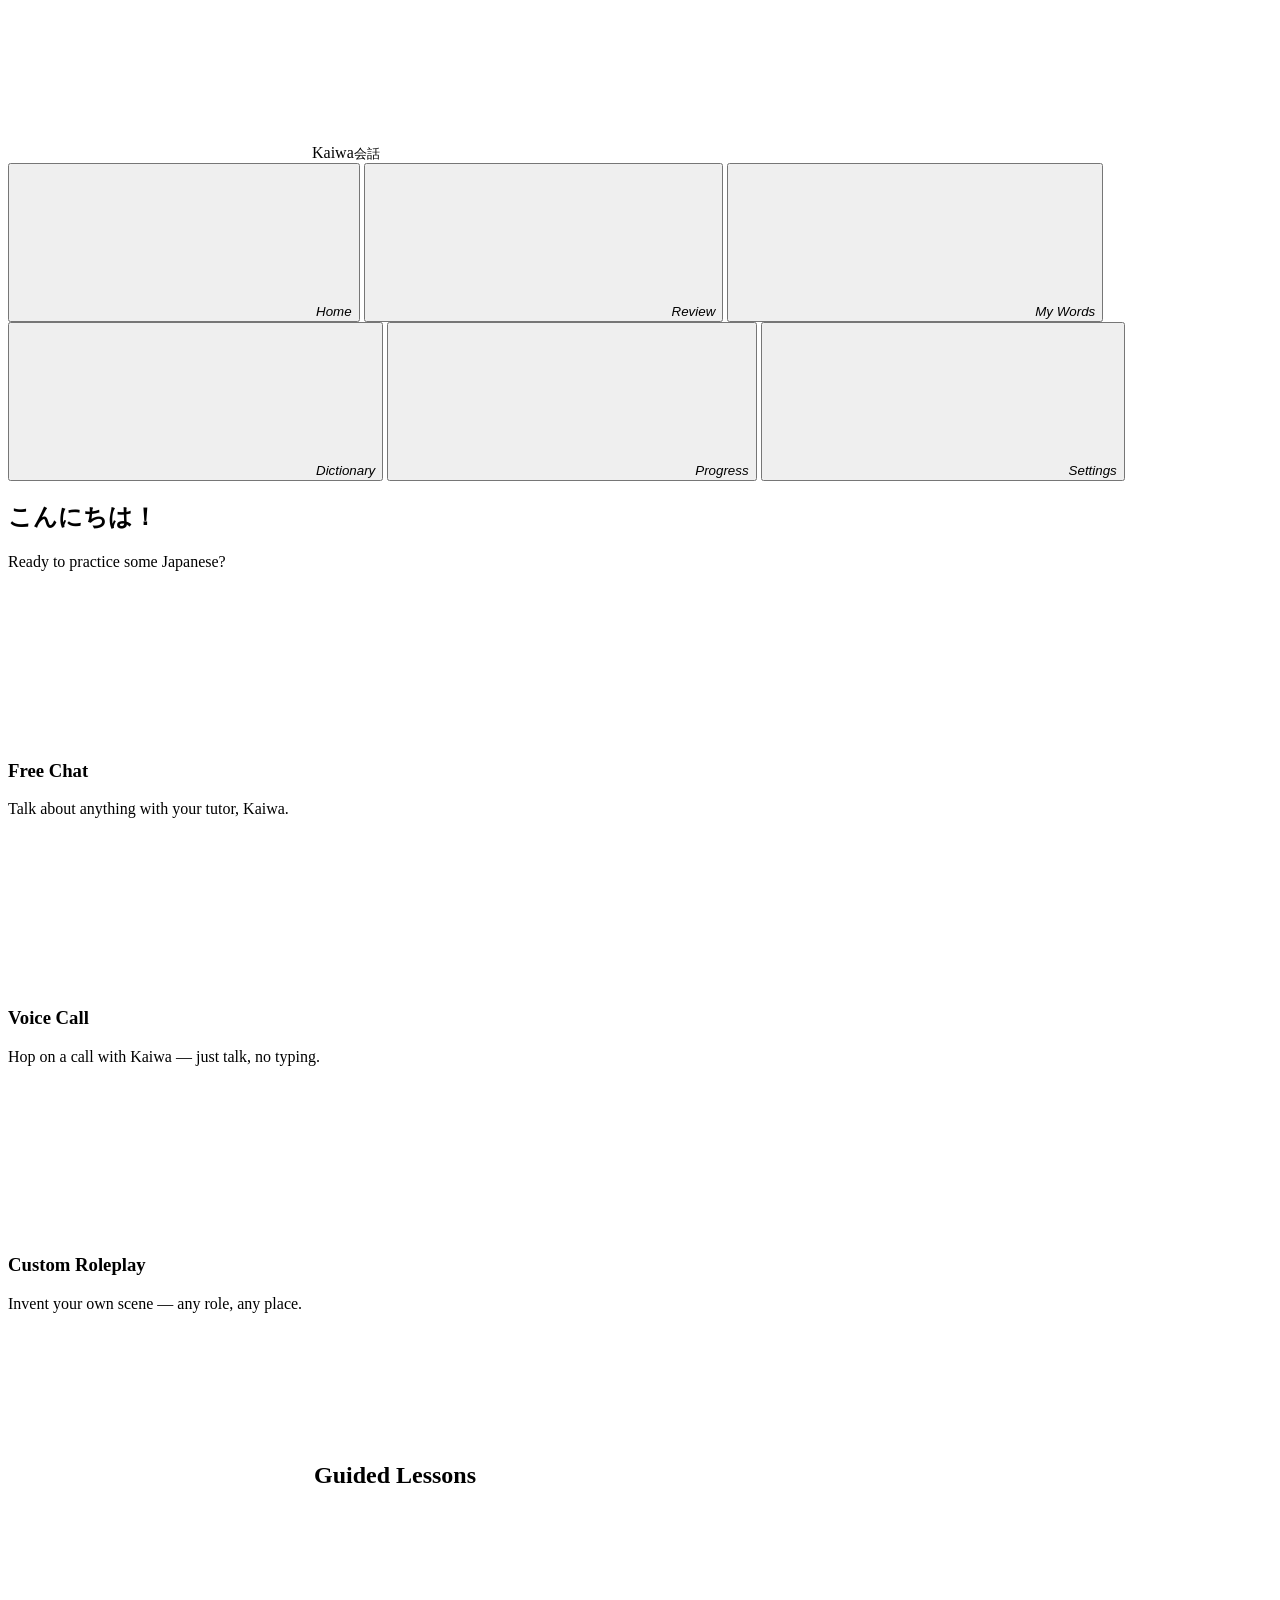
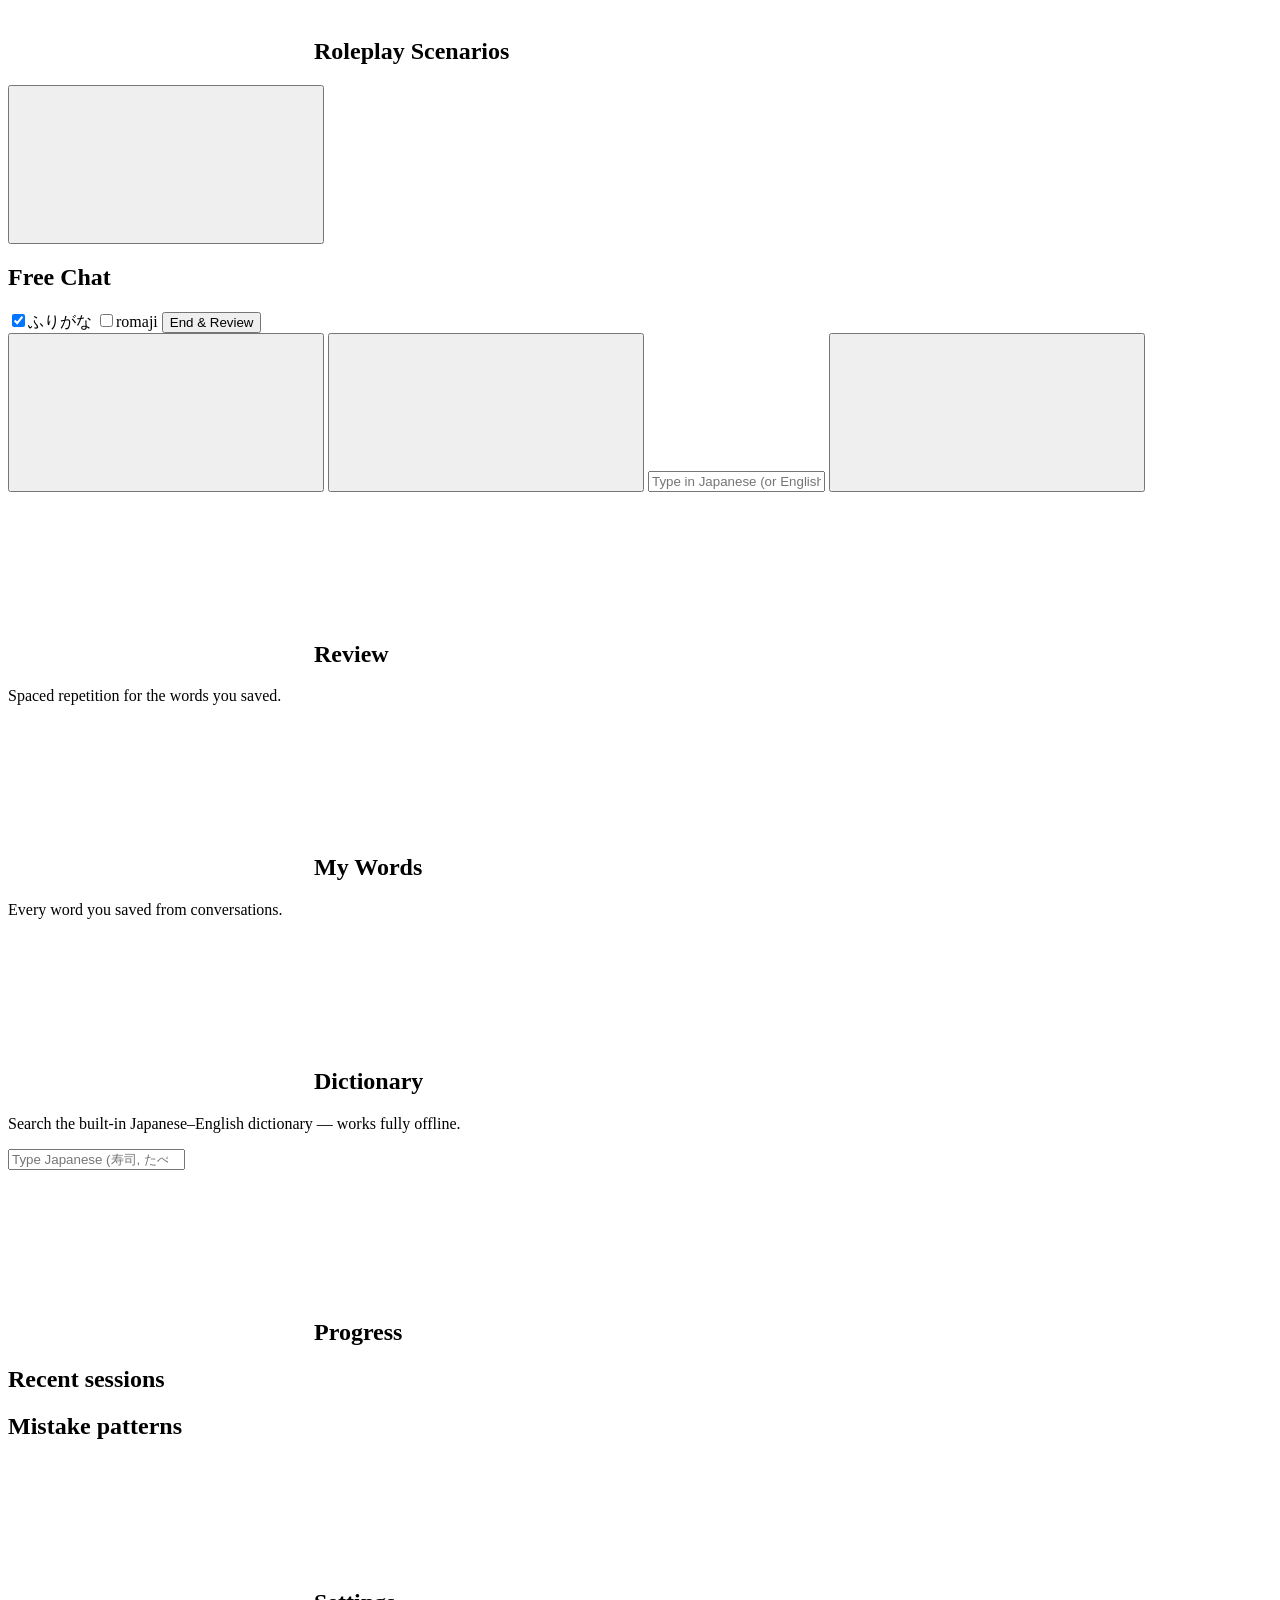
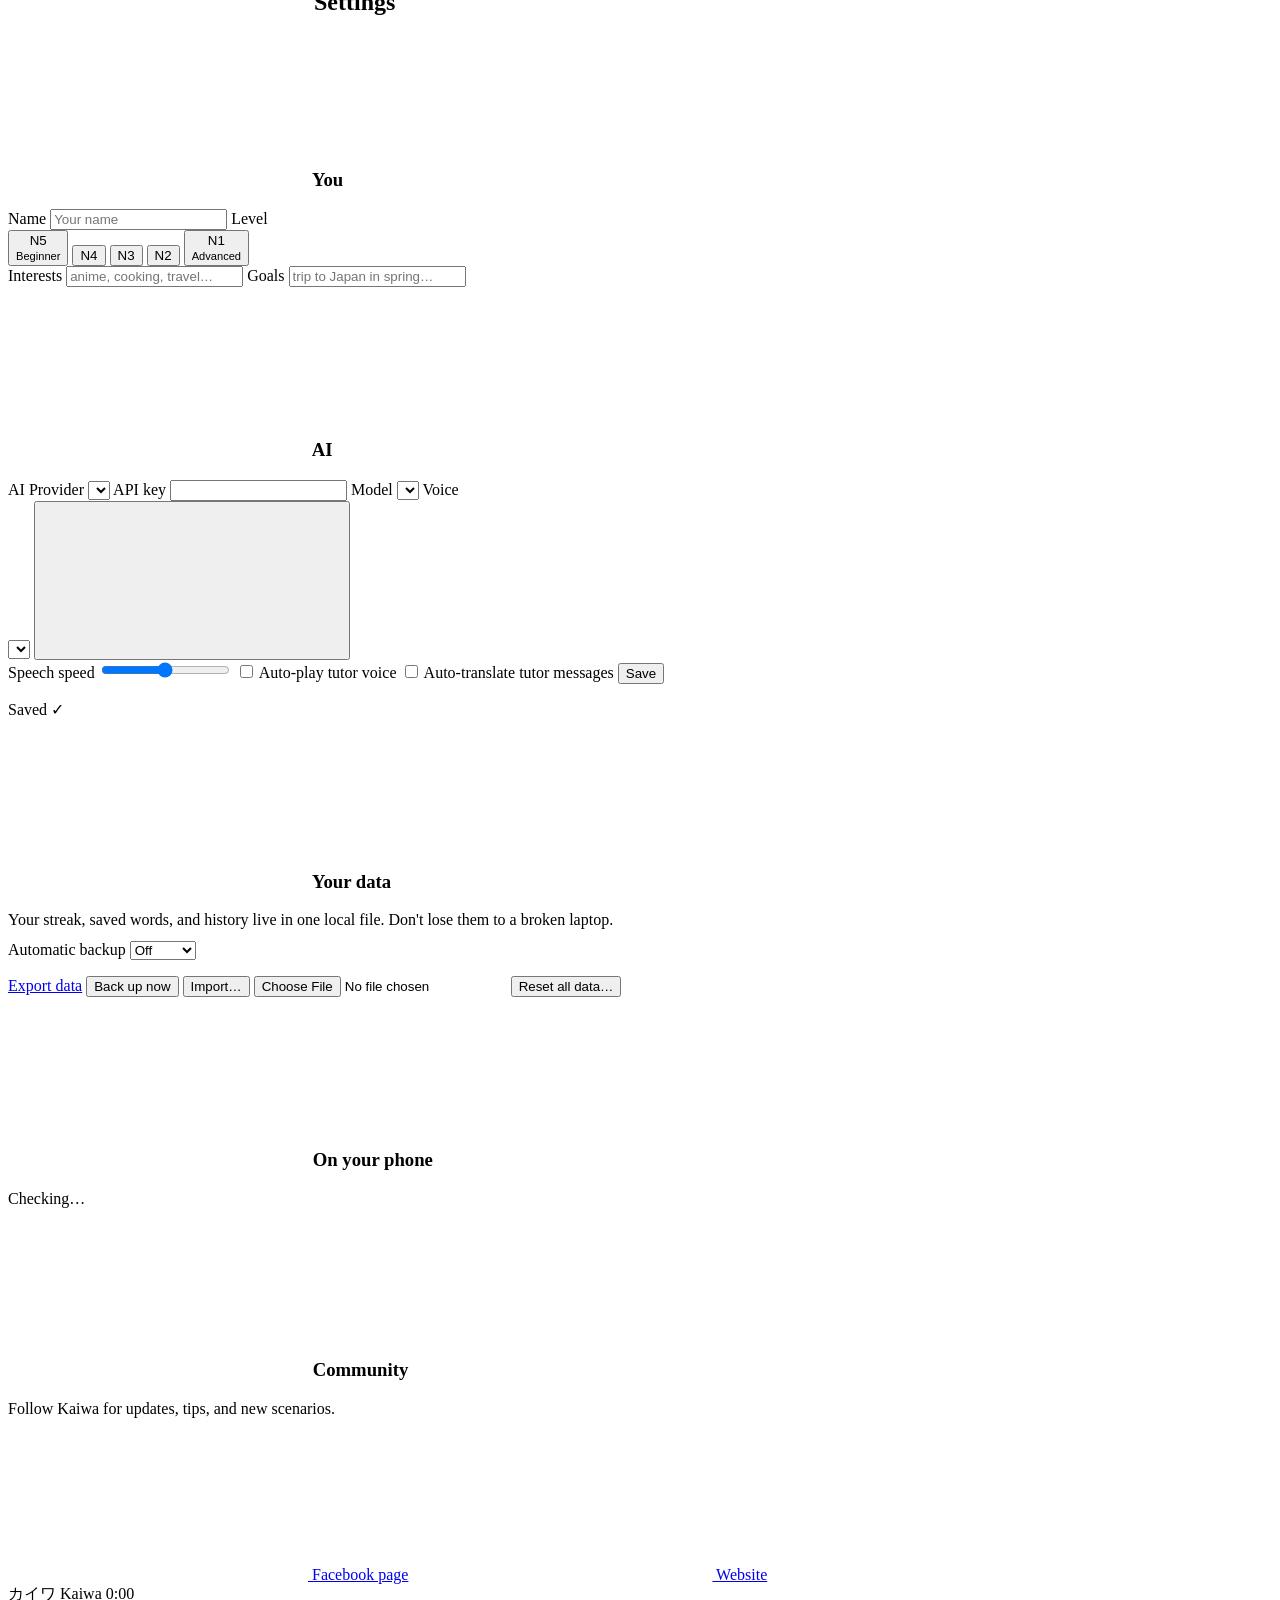
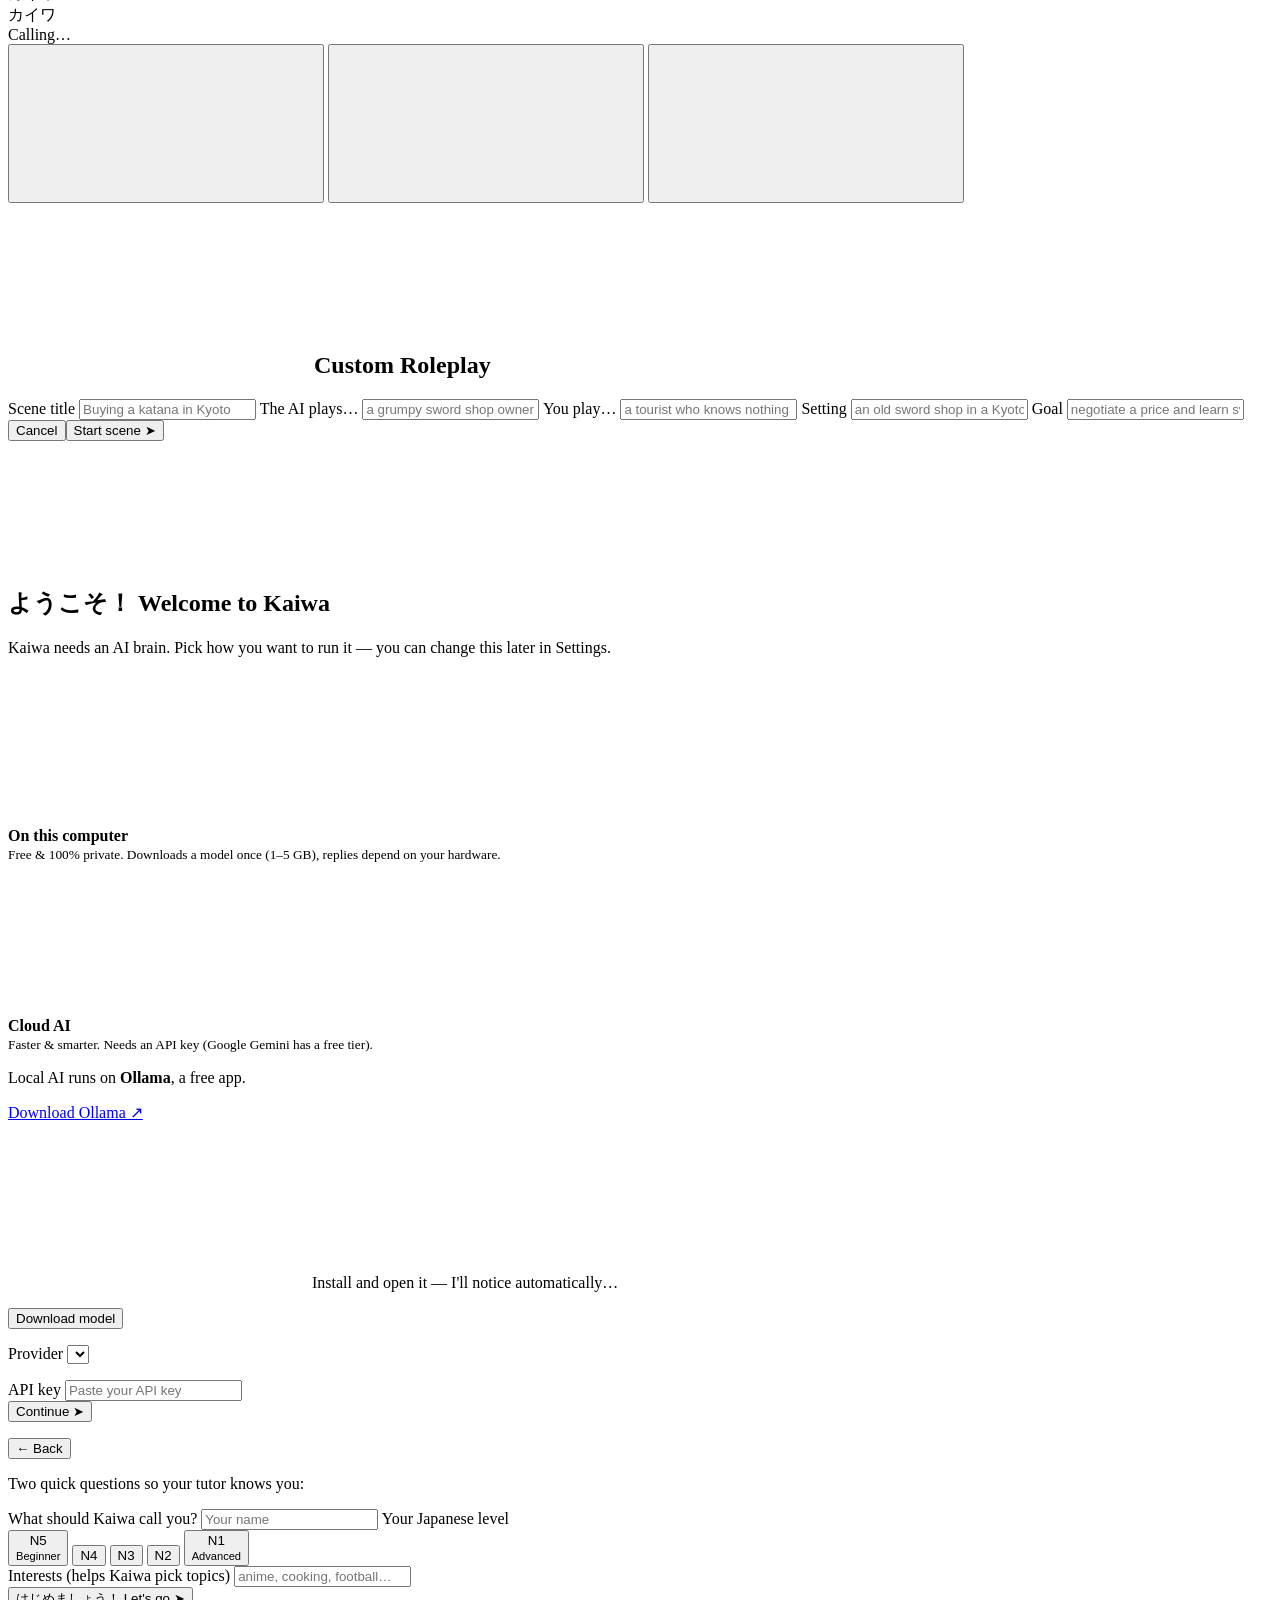
==== web/index.html @ f3edc03b "Praise correct kanji use, explain SRS grades, add reset + cross-platform restore - Correction prompt" ====
<!DOCTYPE html>
<html lang="en">
<head>
<meta charset="UTF-8">
<meta name="viewport" content="width=device-width, initial-scale=1.0, viewport-fit=cover">
<meta name="theme-color" content="#faf7f2">
<meta name="apple-mobile-web-app-capable" content="yes">
<meta name="mobile-web-app-capable" content="yes">
<meta name="apple-mobile-web-app-status-bar-style" content="default">
<meta name="apple-mobile-web-app-title" content="Kaiwa">
<title>Kaiwa 会話 — Japanese Tutor</title>
<link rel="stylesheet" href="/static/style.css">
<link rel="manifest" href="/static/manifest.json">
<link rel="apple-touch-icon" href="/static/icon-180.png">
<link rel="icon" type="image/png" href="/static/icon-192.png">
</head>
<body>
<div id="app">
  <nav id="sidebar">
    <div class="logo"><svg class="icon logo-icon"><use href="/static/icons.svg#messages-square"/></svg> <span>Kaiwa</span><small>会話</small></div>
    <button class="nav-btn active" data-view="home"><svg class="icon"><use href="/static/icons.svg#house"/></svg><em>Home</em></button>
    <button class="nav-btn" data-view="review"><svg class="icon"><use href="/static/icons.svg#layers"/></svg><em>Review</em> <span id="due-badge" class="badge hidden"></span></button>
    <button class="nav-btn" data-view="vocab"><svg class="icon"><use href="/static/icons.svg#book-open"/></svg><em>My Words</em></button>
    <button class="nav-btn" data-view="dict"><svg class="icon"><use href="/static/icons.svg#languages"/></svg><em>Dictionary</em></button>
    <button class="nav-btn" data-view="progress"><svg class="icon"><use href="/static/icons.svg#trending-up"/></svg><em>Progress</em></button>
    <button class="nav-btn" data-view="settings"><svg class="icon"><use href="/static/icons.svg#settings"/></svg><em>Settings</em></button>
    <div id="health" class="health"></div>
  </nav>

  <main id="main">
    <!-- HOME -->
    <section id="view-home" class="view">
      <header class="home-head">
        <div>
          <h1 id="greeting">こんにちは！</h1>
          <p id="home-sub" class="sub">Ready to practice some Japanese?</p>
        </div>
        <div class="chips" id="home-stats"></div>
      </header>
      <div id="srs-banner" class="srs-banner hidden"></div>

      <div class="mode-cards">
        <div class="mode-card free" id="card-free">
          <svg class="icon mode-icon"><use href="/static/icons.svg#message-circle"/></svg>
          <h3>Free Chat</h3><p>Talk about anything with your tutor, Kaiwa.</p>
        </div>
        <div class="mode-card call" id="card-call">
          <svg class="icon mode-icon"><use href="/static/icons.svg#phone"/></svg>
          <h3>Voice Call</h3><p>Hop on a call with Kaiwa — just talk, no typing.</p>
        </div>
        <div class="mode-card custom" id="card-custom">
          <svg class="icon mode-icon"><use href="/static/icons.svg#drama"/></svg>
          <h3>Custom Roleplay</h3><p>Invent your own scene — any role, any place.</p>
        </div>
      </div>

      <h2 class="sect"><svg class="icon sect-icon"><use href="/static/icons.svg#book-marked"/></svg> Guided Lessons</h2>
      <div id="lessons-row" class="scenario-row"></div>

      <h2 class="sect"><svg class="icon sect-icon"><use href="/static/icons.svg#clapperboard"/></svg> Roleplay Scenarios</h2>
      <div id="scenario-cats"></div>
    </section>

    <!-- CHAT -->
    <section id="view-chat" class="view hidden">
      <header class="chat-head">
        <button id="chat-back" class="icon-btn" title="Back"><svg class="icon"><use href="/static/icons.svg#arrow-left"/></svg></button>
        <div class="chat-title"><h2 id="chat-title">Free Chat</h2><small id="chat-sub"></small></div>
        <div class="chat-tools">
          <label class="mini-toggle"><input type="checkbox" id="tgl-furigana" checked><span>ふりがな</span></label>
          <label class="mini-toggle"><input type="checkbox" id="tgl-romaji"><span>romaji</span></label>
          <button id="end-session" class="btn danger small">End & Review</button>
        </div>
      </header>
      <div id="messages"></div>
      <div id="hints" class="hints hidden"></div>
      <footer class="composer">
        <button id="hint-btn" class="icon-btn big" title="Suggest replies"><svg class="icon"><use href="/static/icons.svg#lightbulb"/></svg></button>
        <button id="mic-btn" class="icon-btn big mic" title="Click to speak"><svg class="icon"><use href="/static/icons.svg#mic"/></svg></button>
        <input id="chat-input" type="text" placeholder="Type in Japanese (or English)…" autocomplete="off">
        <button id="send-btn" class="icon-btn big send" title="Send"><svg class="icon"><use href="/static/icons.svg#send-horizontal"/></svg></button>
      </footer>
    </section>

    <!-- REVIEW (SRS) -->
    <section id="view-review" class="view hidden">
      <h1><svg class="icon h1-icon"><use href="/static/icons.svg#layers"/></svg> Review</h1><p class="sub">Spaced repetition for the words you saved.</p>
      <div id="review-area"></div>
    </section>

    <!-- VOCAB -->
    <section id="view-vocab" class="view hidden">
      <h1><svg class="icon h1-icon"><use href="/static/icons.svg#book-open"/></svg> My Words</h1><p class="sub">Every word you saved from conversations.</p>
      <div id="vocab-list"></div>
    </section>

    <!-- DICTIONARY -->
    <section id="view-dict" class="view hidden">
      <h1><svg class="icon h1-icon"><use href="/static/icons.svg#languages"/></svg> Dictionary</h1>
      <p class="sub">Search the built-in Japanese–English dictionary — works fully offline.</p>
      <input id="dict-search" type="search" placeholder="Type Japanese (寿司, たべる) or English (sushi)…" autocomplete="off">
      <div id="dict-results"></div>
    </section>

    <!-- PROGRESS -->
    <section id="view-progress" class="view hidden">
      <h1><svg class="icon h1-icon"><use href="/static/icons.svg#trending-up"/></svg> Progress</h1>
      <div id="progress-stats" class="stat-grid"></div>
      <h2 class="sect">Recent sessions</h2>
      <div id="recent-sessions"></div>
      <h2 class="sect">Mistake patterns</h2>
      <div id="mistake-cats"></div>
    </section>

    <!-- SETTINGS -->
    <section id="view-settings" class="view hidden">
      <h1><svg class="icon h1-icon"><use href="/static/icons.svg#settings"/></svg> Settings</h1>
      <div class="settings-grid">
        <div class="card">
          <h3><svg class="icon"><use href="/static/icons.svg#user-round"/></svg> You</h3>
          <label>Name <input id="set-name" type="text" placeholder="Your name"></label>
          <label>Level
            <div class="level-row" id="set-level">
              <button data-l="N5">N5<br><small>Beginner</small></button>
              <button data-l="N4">N4</button>
              <button data-l="N3">N3</button>
              <button data-l="N2">N2</button>
              <button data-l="N1">N1<br><small>Advanced</small></button>
            </div>
          </label>
          <label>Interests <input id="set-interests" type="text" placeholder="anime, cooking, travel…"></label>
          <label>Goals <input id="set-goals" type="text" placeholder="trip to Japan in spring…"></label>
        </div>
        <div class="card">
          <h3><svg class="icon"><use href="/static/icons.svg#sparkles"/></svg> AI</h3>
          <label>AI Provider <select id="set-provider"></select></label>
          <label id="apikey-row" class="hidden">API key <input id="set-apikey" type="password" autocomplete="off"></label>
          <label>Model <select id="set-model"></select></label>
          <label>Voice
            <div class="voice-row">
              <select id="set-voice"></select>
              <button id="voice-preview" class="icon-btn" type="button" title="Hear this voice"><svg class="icon"><use href="/static/icons.svg#volume-2"/></svg></button>
            </div>
          </label>
          <label>Speech speed <input id="set-speed" type="range" min="0.6" max="1.4" step="0.1"> <span id="speed-val"></span></label>
          <label class="row"><input type="checkbox" id="set-autoplay"> Auto-play tutor voice</label>
          <label class="row"><input type="checkbox" id="set-autotranslate"> Auto-translate tutor messages</label>
          <button id="save-settings" class="btn primary">Save</button>
          <p id="settings-saved" class="saved hidden">Saved ✓</p>
        </div>
        <div class="card">
          <h3><svg class="icon"><use href="/static/icons.svg#shield-alert"/></svg> Your data</h3>
          <p class="sub" style="margin-bottom:12px">Your streak, saved words, and history live in one local file. Don't lose them to a broken laptop.</p>
          <label>Automatic backup
            <select id="set-backup-freq">
              <option value="off">Off</option>
              <option value="daily">Daily</option>
              <option value="weekly">Weekly</option>
            </select>
          </label>
          <p id="backup-status" class="sub"></p>
          <div class="data-btns">
            <a class="btn" href="/api/backup/export" download>Export data</a>
            <button class="btn" id="backup-now" type="button">Back up now</button>
            <button class="btn" id="import-btn" type="button">Import…</button>
            <input type="file" id="import-file" accept=".db" class="hidden">
            <button class="btn reset-btn" id="reset-data" type="button">Reset all data…</button>
          </div>
        </div>
        <div class="card">
          <h3><svg class="icon"><use href="/static/icons.svg#smartphone"/></svg> On your phone</h3>
          <div id="phone-setup"><p class="sub">Checking…</p></div>
        </div>
        <div class="card">
          <h3><svg class="icon"><use href="/static/icons.svg#heart"/></svg> Community</h3>
          <p class="sub" style="margin-bottom:12px">Follow Kaiwa for updates, tips, and new scenarios.</p>
          <!-- TODO: replace placeholder URLs before release -->
          <div class="link-list">
            <a class="ext-link" href="https://facebook.com/kaiwa-app" target="_blank" rel="noopener"><svg class="icon"><use href="/static/icons.svg#users"/></svg> Facebook page</a>
            <a class="ext-link" href="https://kaiwa.app" target="_blank" rel="noopener"><svg class="icon"><use href="/static/icons.svg#link"/></svg> Website</a>
          </div>
        </div>
      </div>
    </section>
  </main>
</div>

<!-- Voice call overlay -->
<div id="call-overlay" class="call-overlay hidden">
  <div class="call-head">
    <span class="call-name">カイワ Kaiwa</span>
    <span id="call-timer">0:00</span>
  </div>
  <div class="call-stage">
    <div id="call-avatar" class="call-avatar" title="Tap to interrupt">
      <span class="call-face">カイワ</span>
      <span class="ring r1"></span><span class="ring r2"></span>
    </div>
    <div id="call-status" class="call-status">Calling…</div>
    <div id="call-caption" class="call-caption"></div>
  </div>
  <div class="call-controls">
    <button id="call-mute" class="call-btn" title="Mute"><svg class="icon"><use href="/static/icons.svg#mic"/></svg></button>
    <button id="call-hangup" class="call-btn hangup" title="Hang up"><svg class="icon"><use href="/static/icons.svg#phone-off"/></svg></button>
    <button id="call-cc" class="call-btn active" title="Captions"><svg class="icon"><use href="/static/icons.svg#captions"/></svg></button>
  </div>
</div>

<!-- Word popup -->
<div id="word-pop" class="popup hidden"><div class="popup-inner" id="word-pop-inner"></div></div>
<!-- Custom roleplay modal -->
<div id="custom-modal" class="modal hidden">
  <div class="modal-inner">
    <h2><svg class="icon"><use href="/static/icons.svg#drama"/></svg> Custom Roleplay</h2>
    <label>Scene title <input id="cr-title" placeholder="Buying a katana in Kyoto"></label>
    <label>The AI plays… <input id="cr-ai" placeholder="a grumpy sword shop owner"></label>
    <label>You play… <input id="cr-user" placeholder="a tourist who knows nothing about swords"></label>
    <label>Setting <input id="cr-setting" placeholder="an old sword shop in a Kyoto alley"></label>
    <label>Goal <input id="cr-desc" placeholder="negotiate a price and learn sword words"></label>
    <div class="modal-btns"><button class="btn" id="cr-cancel">Cancel</button><button class="btn primary" id="cr-start">Start scene ➤</button></div>
  </div>
</div>
<!-- Summary modal -->
<div id="summary-modal" class="modal hidden"><div class="modal-inner" id="summary-inner"></div></div>
<!-- Onboarding modal -->
<div id="onboard-modal" class="modal hidden">
  <div class="modal-inner">
    <h2>ようこそ！ Welcome to Kaiwa <svg class="icon accent"><use href="/static/icons.svg#flower-2"/></svg></h2>

    <!-- STEP 0: AI setup (skipped when an AI is already working) -->
    <div id="ob-step-ai" class="hidden">
      <p class="sub">Kaiwa needs an AI brain. Pick how you want to run it — you can change this later in Settings.</p>
      <div id="ob-ai-choice">
        <div class="setup-opt" id="ob-opt-local">
          <svg class="icon"><use href="/static/icons.svg#house"/></svg>
          <div><b>On this computer</b><br><small>Free &amp; 100% private. Downloads a model once (1–5 GB), replies depend on your hardware.</small></div>
        </div>
        <div class="setup-opt" id="ob-opt-cloud">
          <svg class="icon"><use href="/static/icons.svg#sparkles"/></svg>
          <div><b>Cloud AI</b><br><small>Faster &amp; smarter. Needs an API key (Google Gemini has a free tier).</small></div>
        </div>
      </div>

      <div id="ob-local" class="hidden">
        <div id="ob-ollama-missing" class="hidden">
          <p>Local AI runs on <b>Ollama</b>, a free app.</p>
          <p><a class="btn primary" href="https://ollama.com/download" target="_blank" rel="noopener">Download Ollama ↗</a></p>
          <p class="sub"><svg class="icon spin"><use href="/static/icons.svg#loader"/></svg> Install and open it — I'll notice automatically…</p>
        </div>
        <div id="ob-model-dl" class="hidden">
          <p id="ob-hw-note" class="sub"></p>
          <button id="ob-pull-btn" class="btn primary">Download model</button>
          <div id="ob-pull-progress" class="hidden">
            <div class="progress"><div id="ob-pull-fill" class="progress-fill"></div></div>
            <p id="ob-pull-status" class="sub"></p>
          </div>
        </div>
      </div>

      <div id="ob-cloud" class="hidden">
        <label>Provider <select id="ob-provider"></select></label>
        <p id="ob-key-hint" class="sub"></p>
        <label>API key <input id="ob-apikey" type="password" autocomplete="off" placeholder="Paste your API key"></label>
        <div class="modal-btns"><button class="btn primary" id="ob-cloud-save">Continue ➤</button></div>
      </div>

      <p id="ob-ai-back-row" class="hidden"><button class="btn" id="ob-ai-back">← Back</button></p>
    </div>

    <!-- STEP 1: profile -->
    <div id="ob-step-profile" class="hidden">
      <p class="sub">Two quick questions so your tutor knows you:</p>
      <label>What should Kaiwa call you? <input id="ob-name" placeholder="Your name"></label>
      <label>Your Japanese level
        <div class="level-row" id="ob-level">
          <button data-l="N5" class="active">N5<br><small>Beginner</small></button>
          <button data-l="N4">N4</button>
          <button data-l="N3">N3</button>
          <button data-l="N2">N2</button>
          <button data-l="N1">N1<br><small>Advanced</small></button>
        </div>
      </label>
      <label>Interests (helps Kaiwa pick topics) <input id="ob-interests" placeholder="anime, cooking, football…"></label>
      <div class="modal-btns"><button class="btn primary" id="ob-start">はじめましょう！ Let's go ➤</button></div>
    </div>
  </div>
</div>

<!-- print-only session report (filled by printSessionReport) -->
<div id="print-report"></div>

<script src="/static/qrcode.js"></script>
<script src="/static/app.js"></script>
</body>
</html>
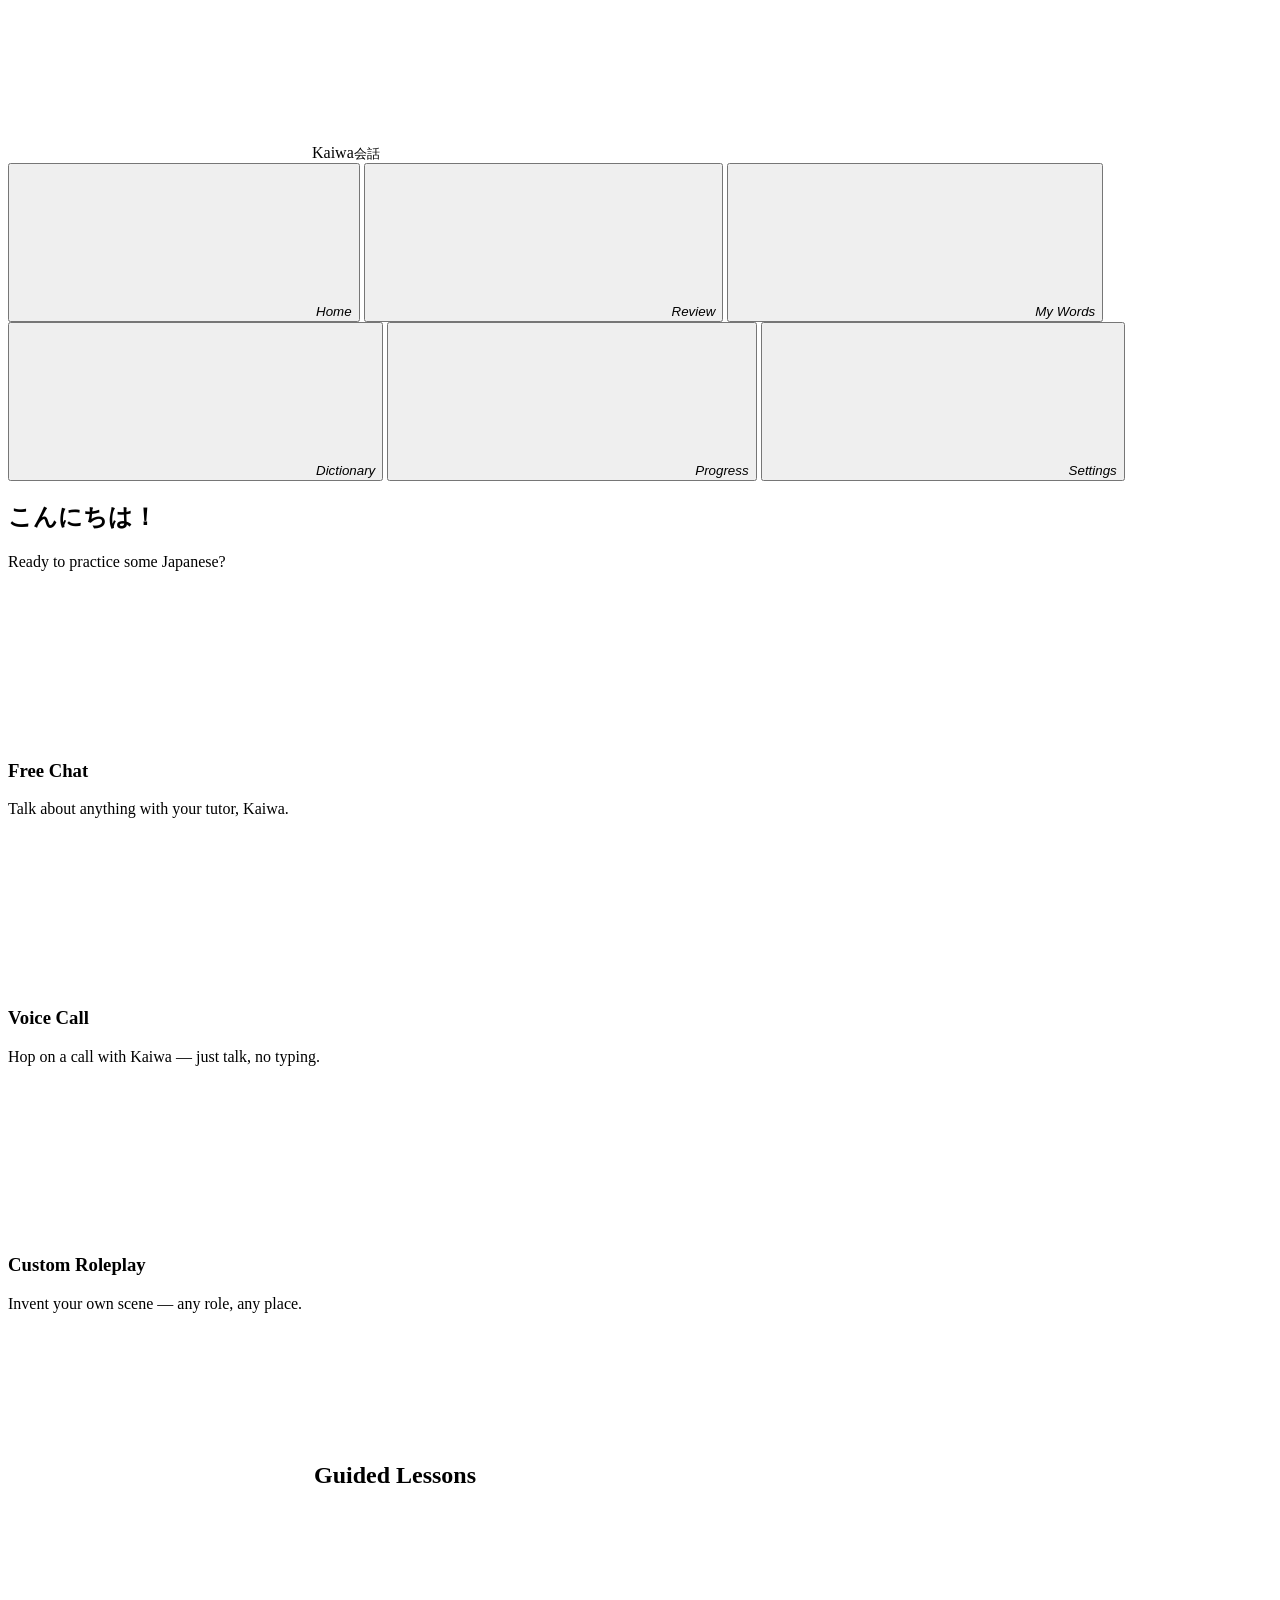
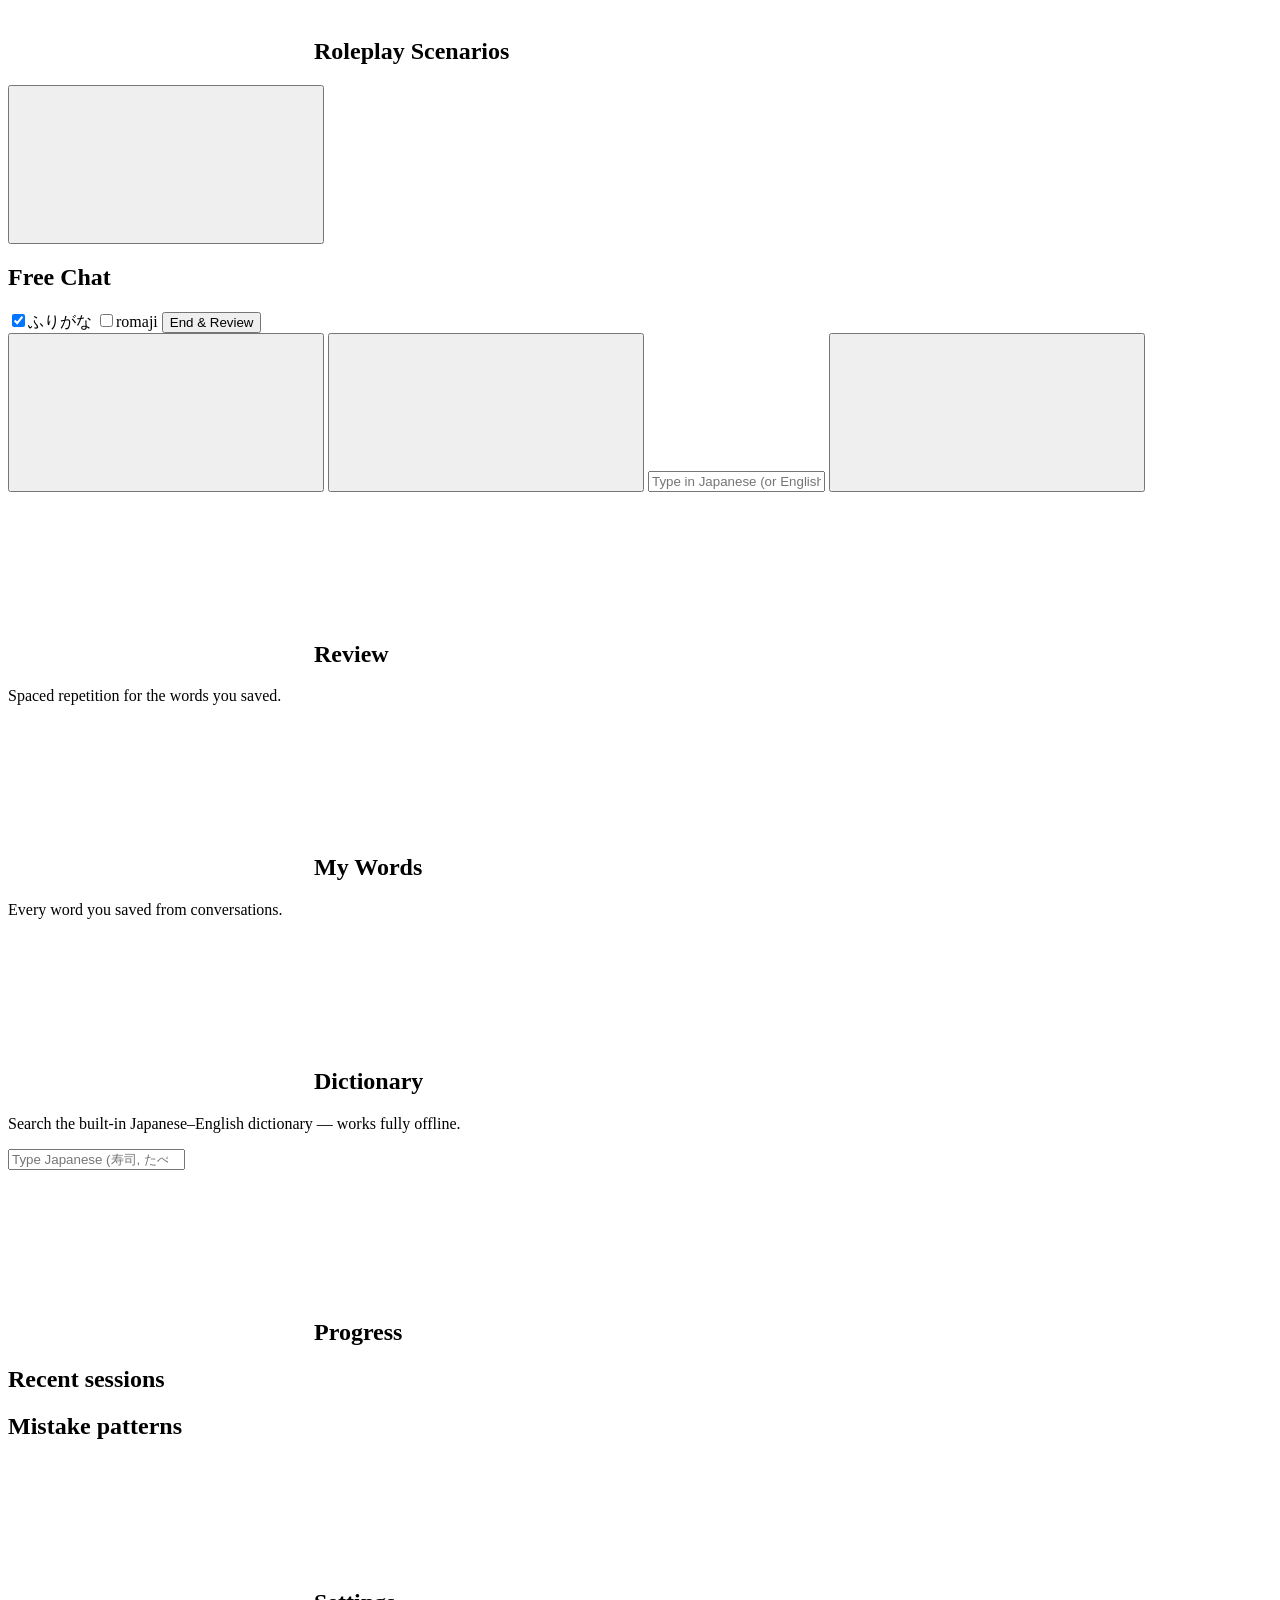
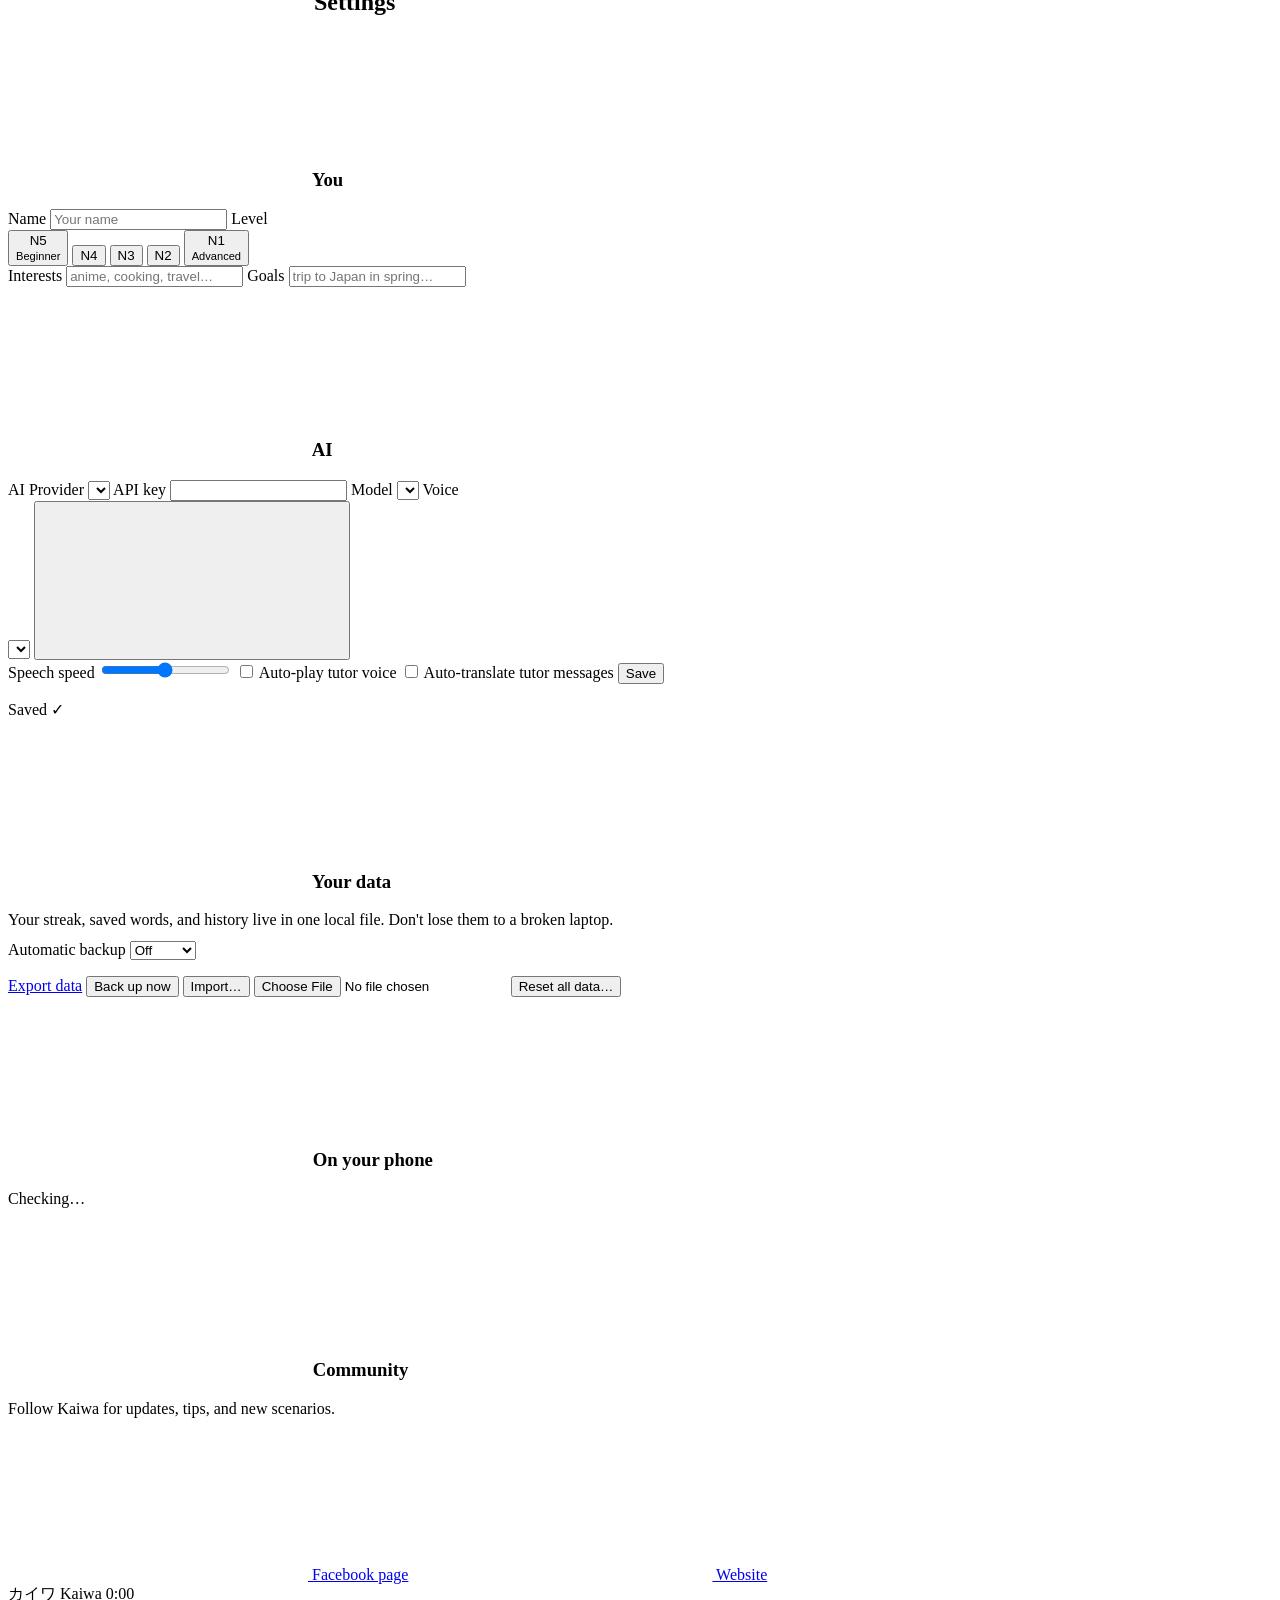
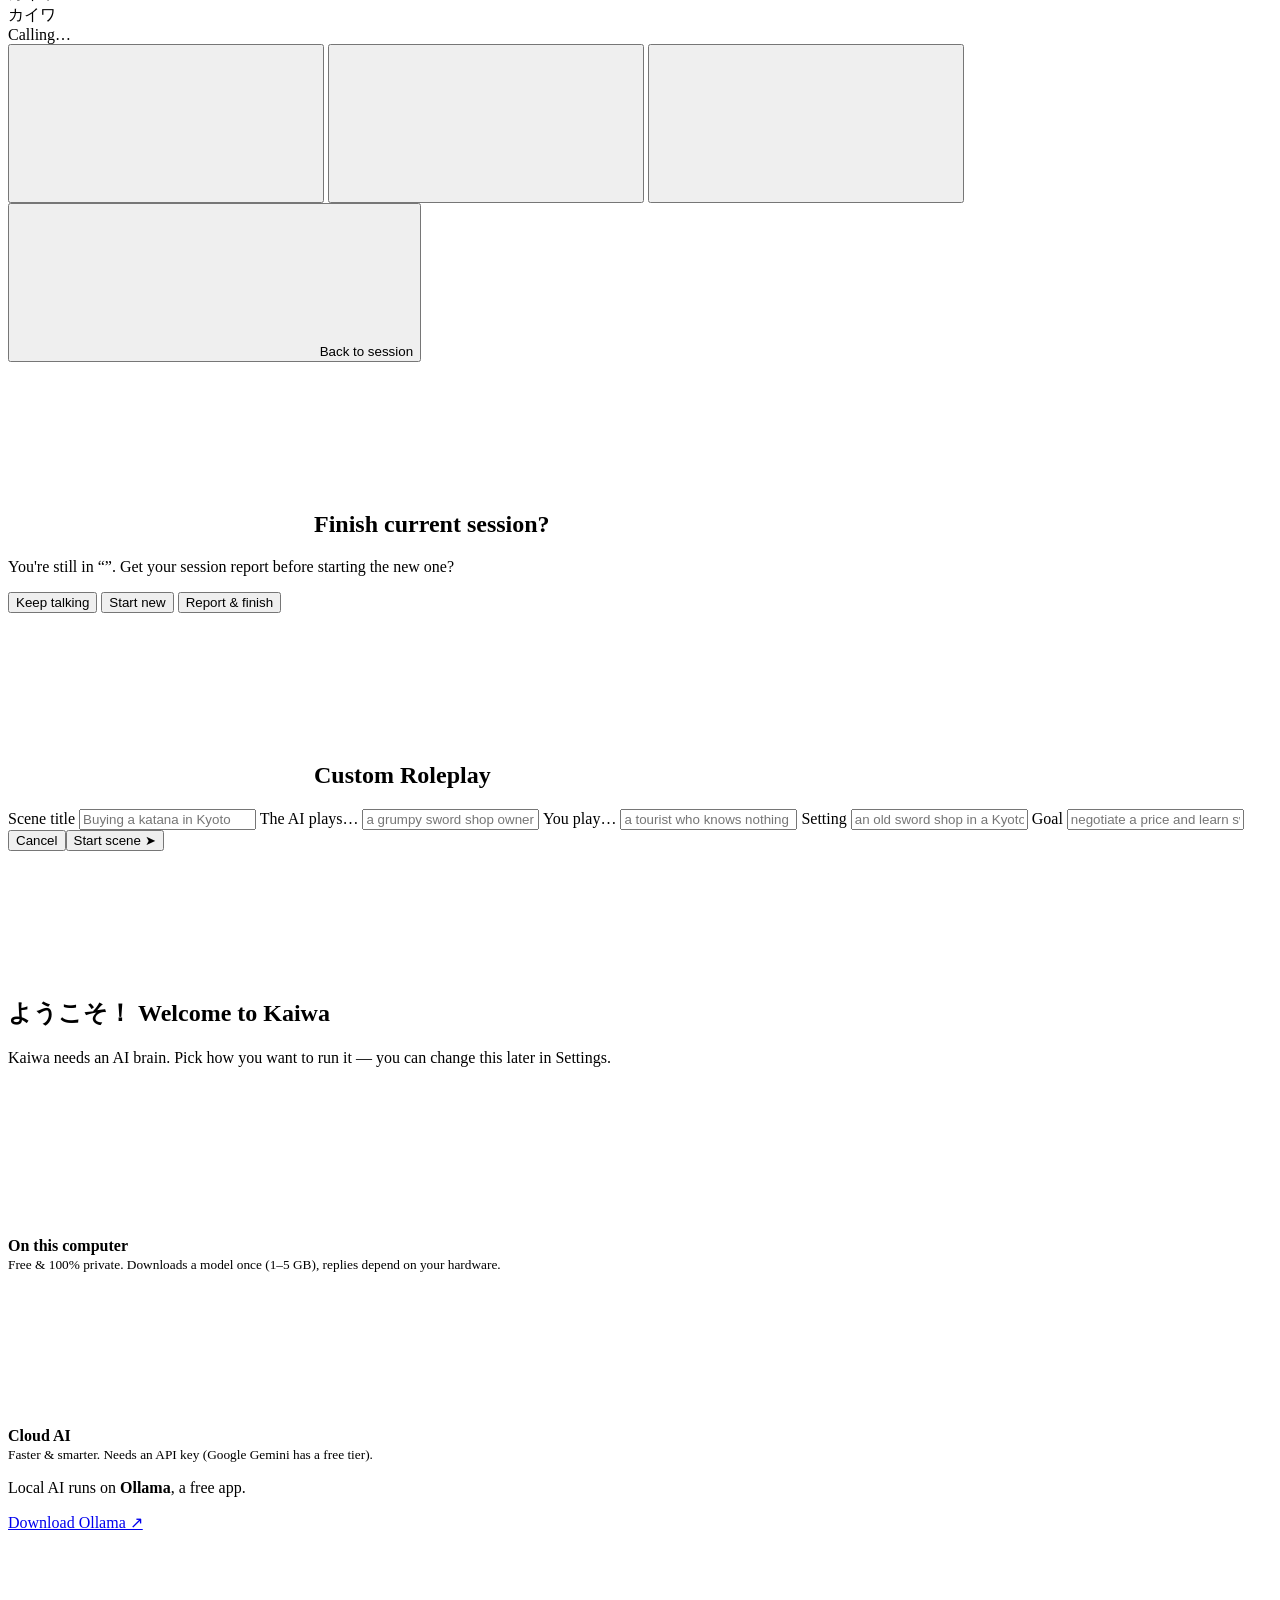
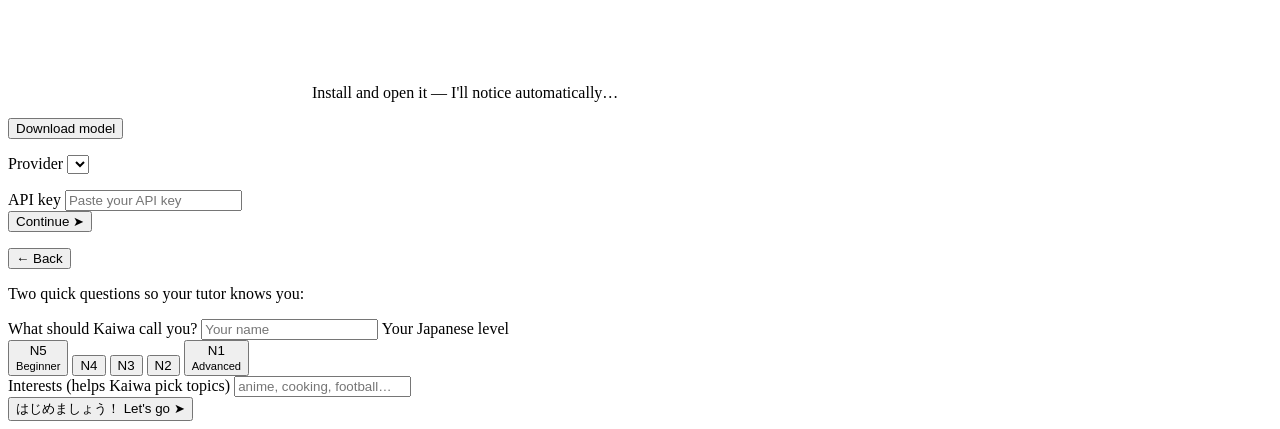
==== commit eaff4826: "Fix romaji, save root-form vocab, closable hints, resume-session pill - romaji: tokenize with UniDic" ====
--- a/web/index.html
+++ b/web/index.html
@@ -208,6 +208,23 @@
 
 <!-- Word popup -->
 <div id="word-pop" class="popup hidden"><div class="popup-inner" id="word-pop-inner"></div></div>
+<!-- Resume-session pill: an active chat survives tab switches -->
+<button id="resume-pill" class="resume-pill hidden">
+  <svg class="icon"><use href="/static/icons.svg#message-circle"/></svg>
+  <span id="resume-title">Back to session</span>
+</button>
+<!-- Switch-session confirm modal -->
+<div id="switch-modal" class="modal hidden">
+  <div class="modal-inner">
+    <h2><svg class="icon"><use href="/static/icons.svg#messages-square"/></svg> Finish current session?</h2>
+    <p class="sub">You're still in &ldquo;<span id="switch-title"></span>&rdquo;. Get your session report before starting the new one?</p>
+    <div class="modal-btns">
+      <button class="btn" id="switch-cancel">Keep talking</button>
+      <button class="btn" id="switch-skip">Start new</button>
+      <button class="btn primary" id="switch-report">Report &amp; finish</button>
+    </div>
+  </div>
+</div>
 <!-- Custom roleplay modal -->
 <div id="custom-modal" class="modal hidden">
   <div class="modal-inner">
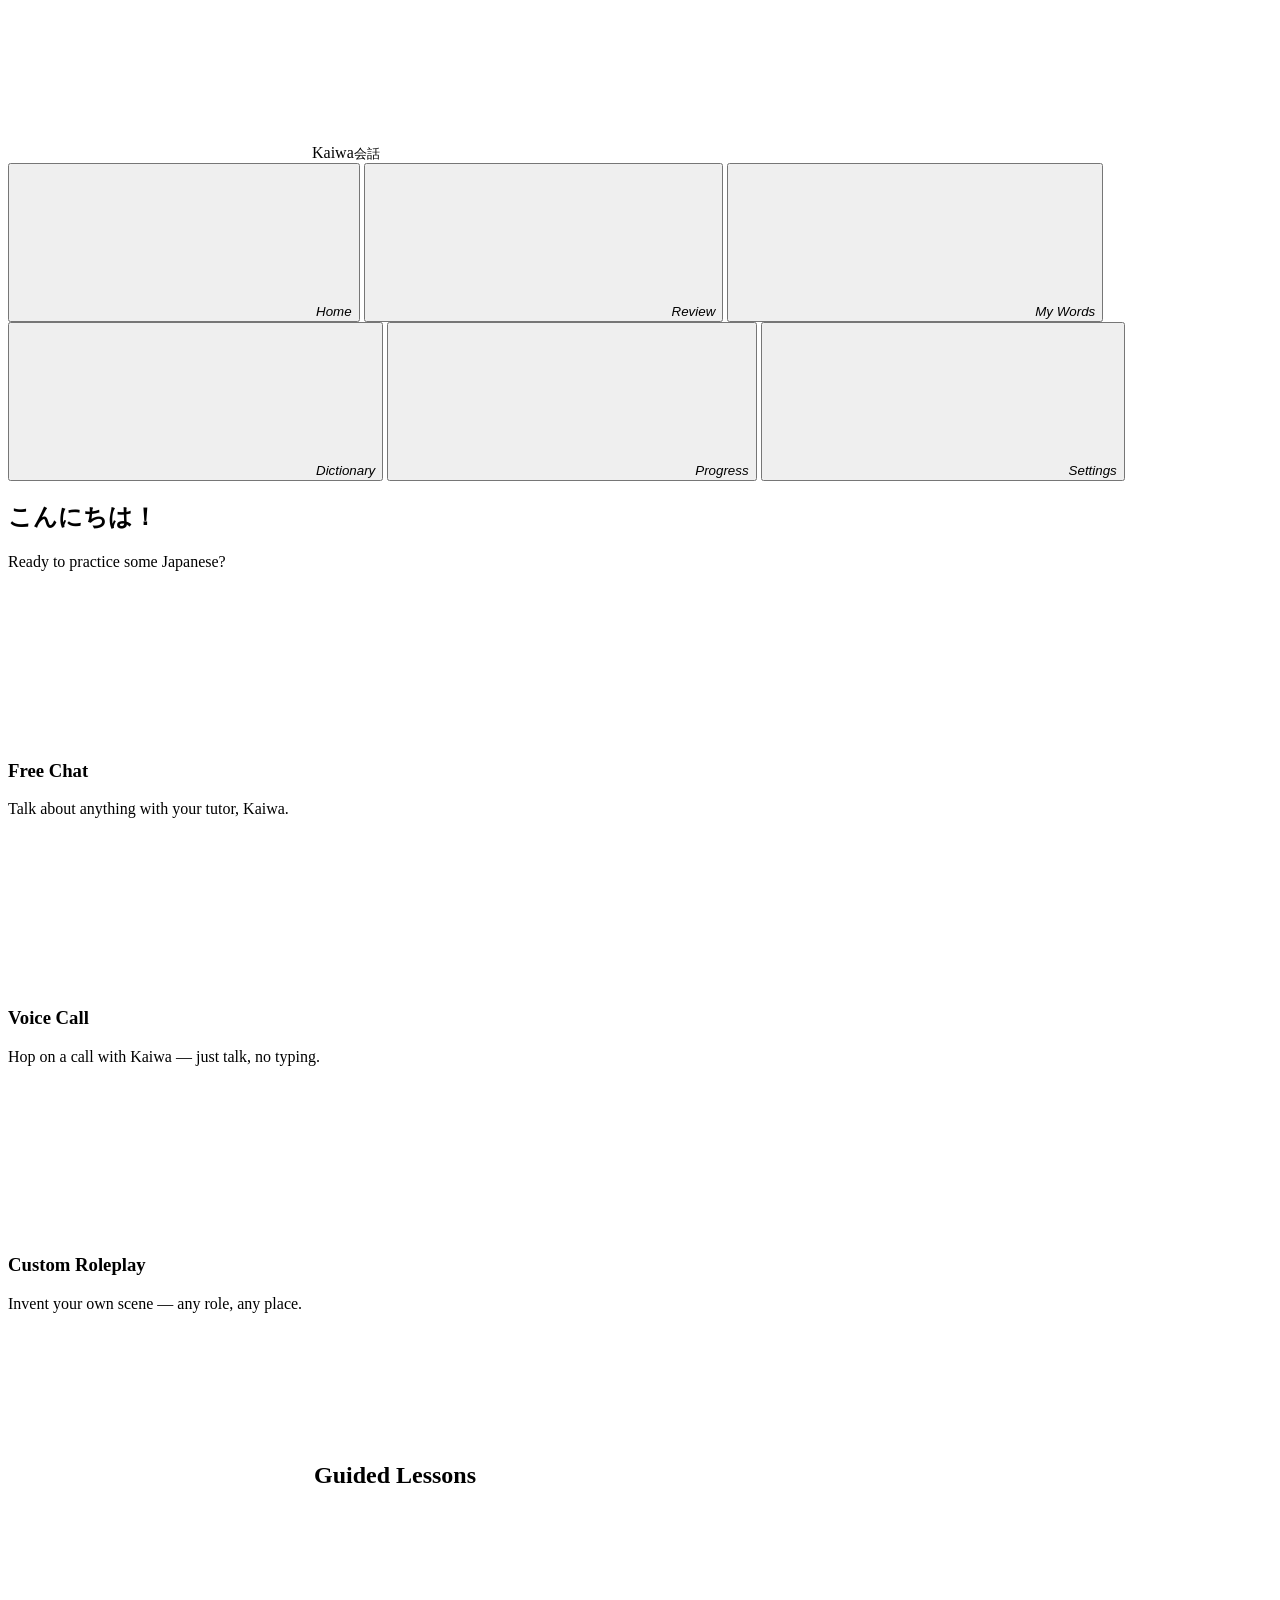
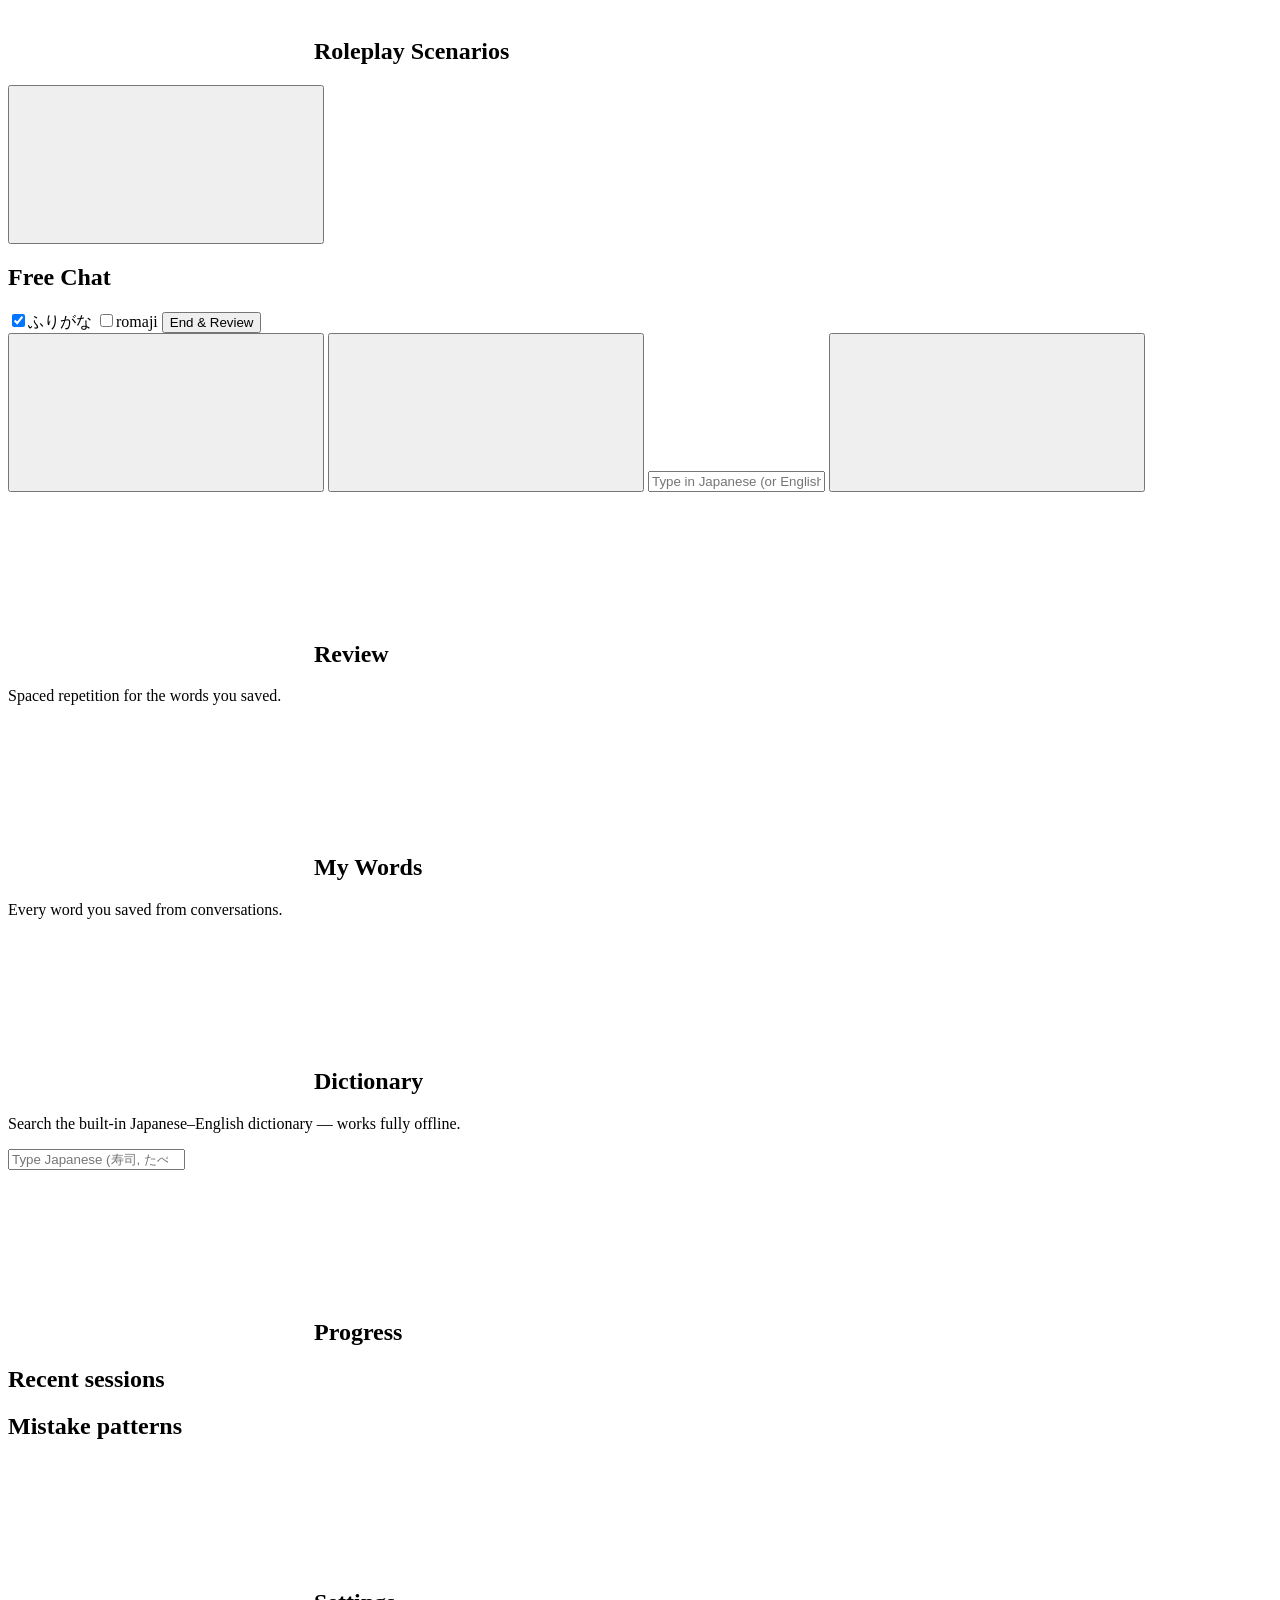
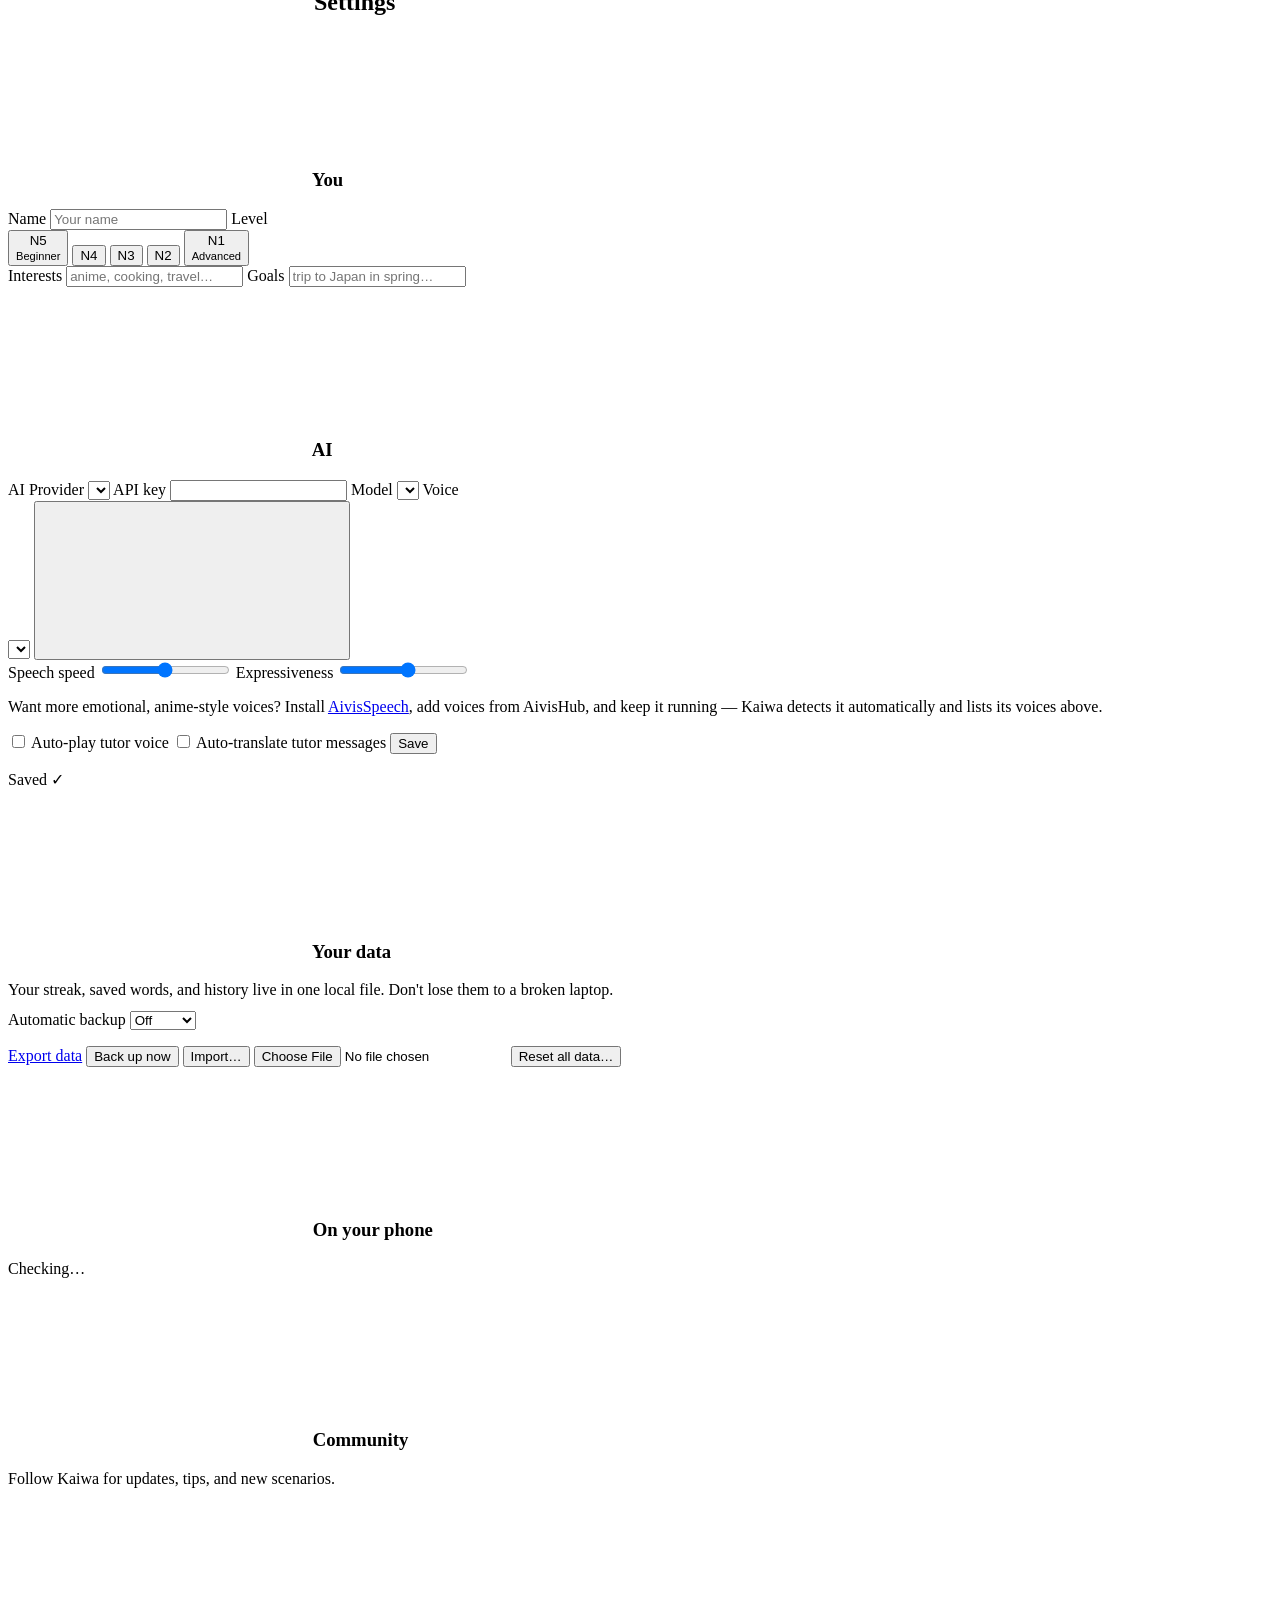
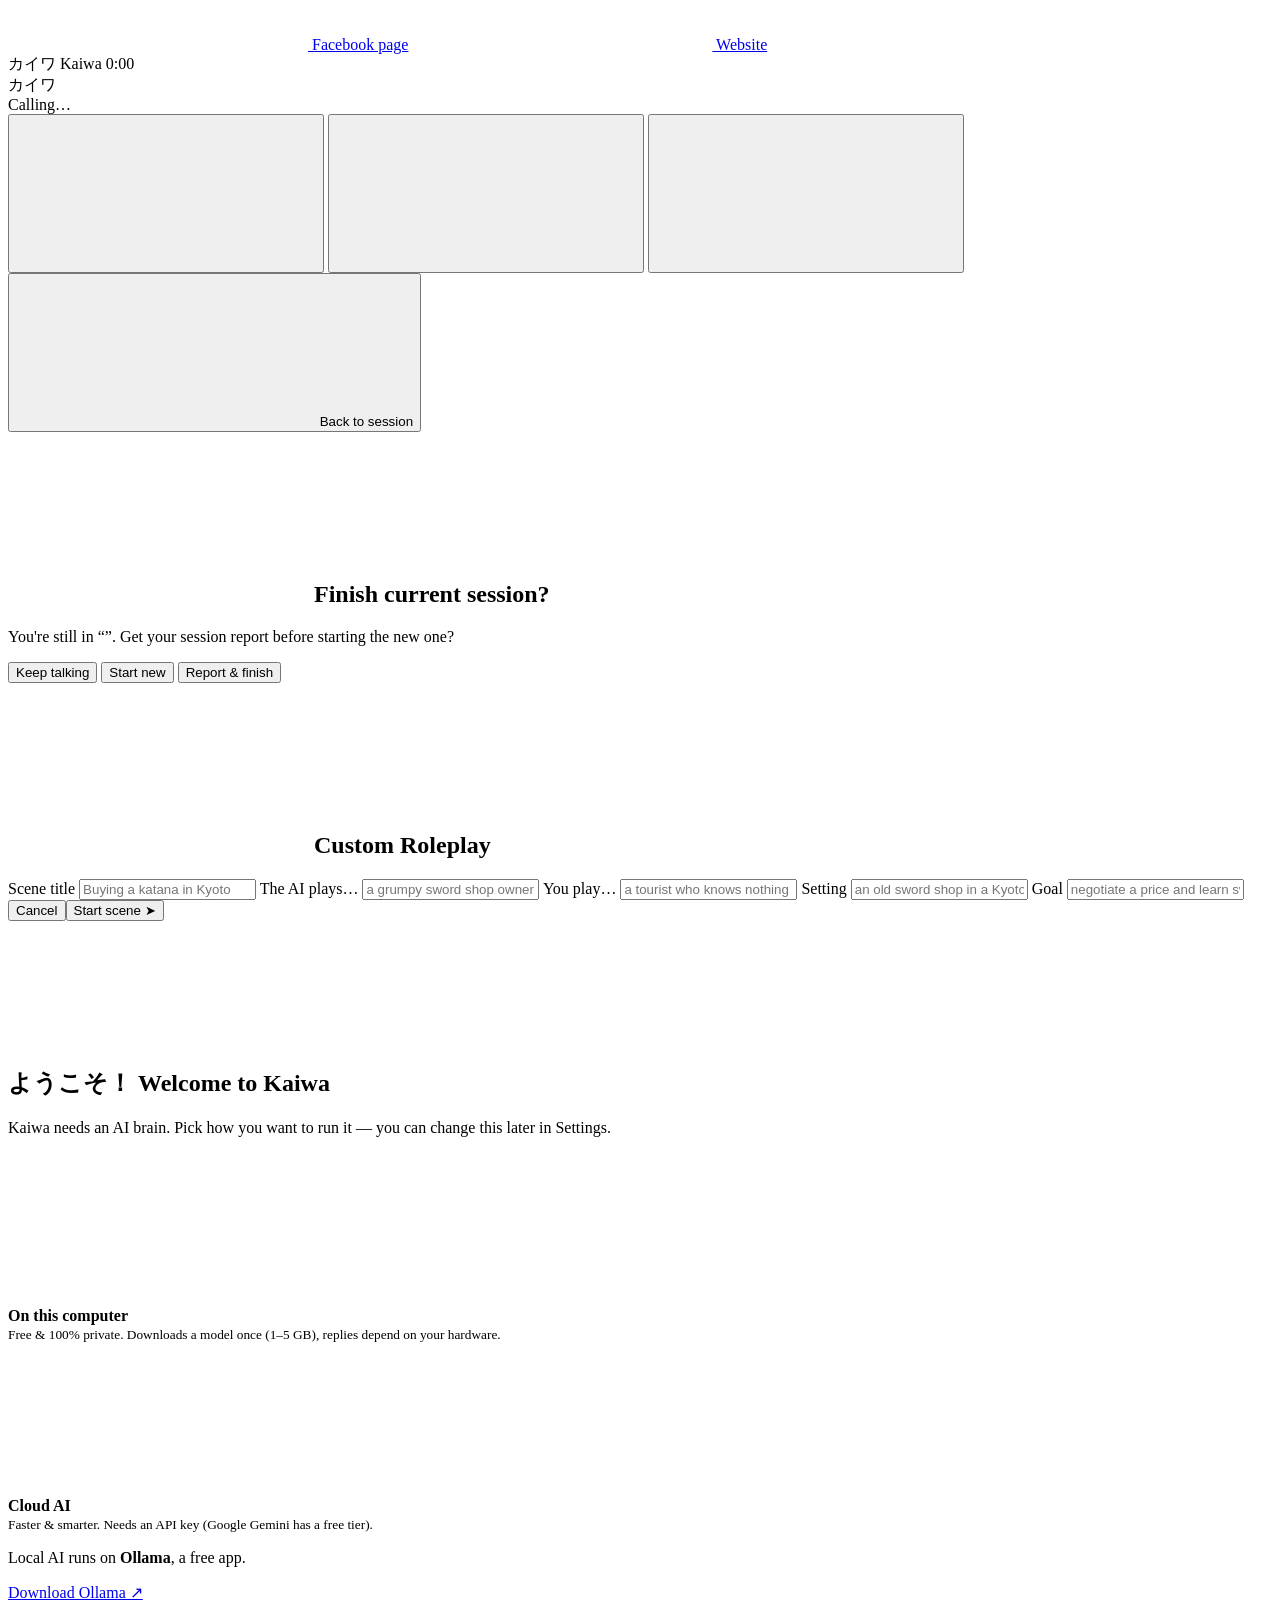
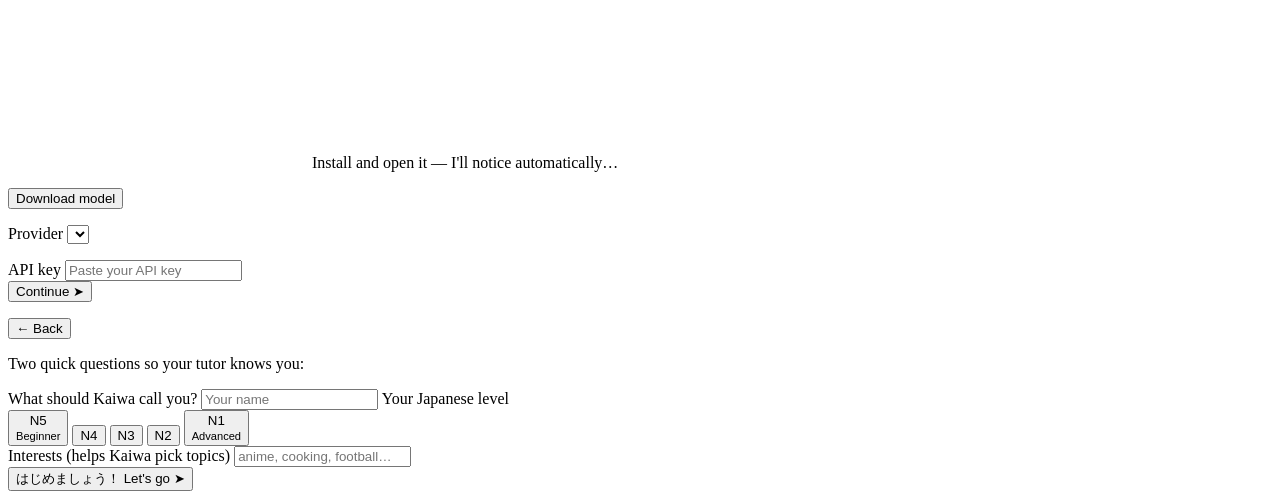
==== commit 011a2dc7: "Add AivisSpeech support (emotional/anime-style voices) + expressiveness slider - tts.py: ENGINES reg" ====
--- a/web/index.html
+++ b/web/index.html
@@ -143,6 +143,10 @@
             </div>
           </label>
           <label>Speech speed <input id="set-speed" type="range" min="0.6" max="1.4" step="0.1"> <span id="speed-val"></span></label>
+          <label>Expressiveness <input id="set-intonation" type="range" min="0.5" max="2" step="0.1"> <span id="intonation-val"></span></label>
+          <p class="sub" id="aivis-hint">Want more emotional, anime-style voices? Install
+            <a href="https://aivis-project.com/" target="_blank" rel="noopener">AivisSpeech</a>, add voices from AivisHub,
+            and keep it running — Kaiwa detects it automatically and lists its voices above.</p>
           <label class="row"><input type="checkbox" id="set-autoplay"> Auto-play tutor voice</label>
           <label class="row"><input type="checkbox" id="set-autotranslate"> Auto-translate tutor messages</label>
           <button id="save-settings" class="btn primary">Save</button>
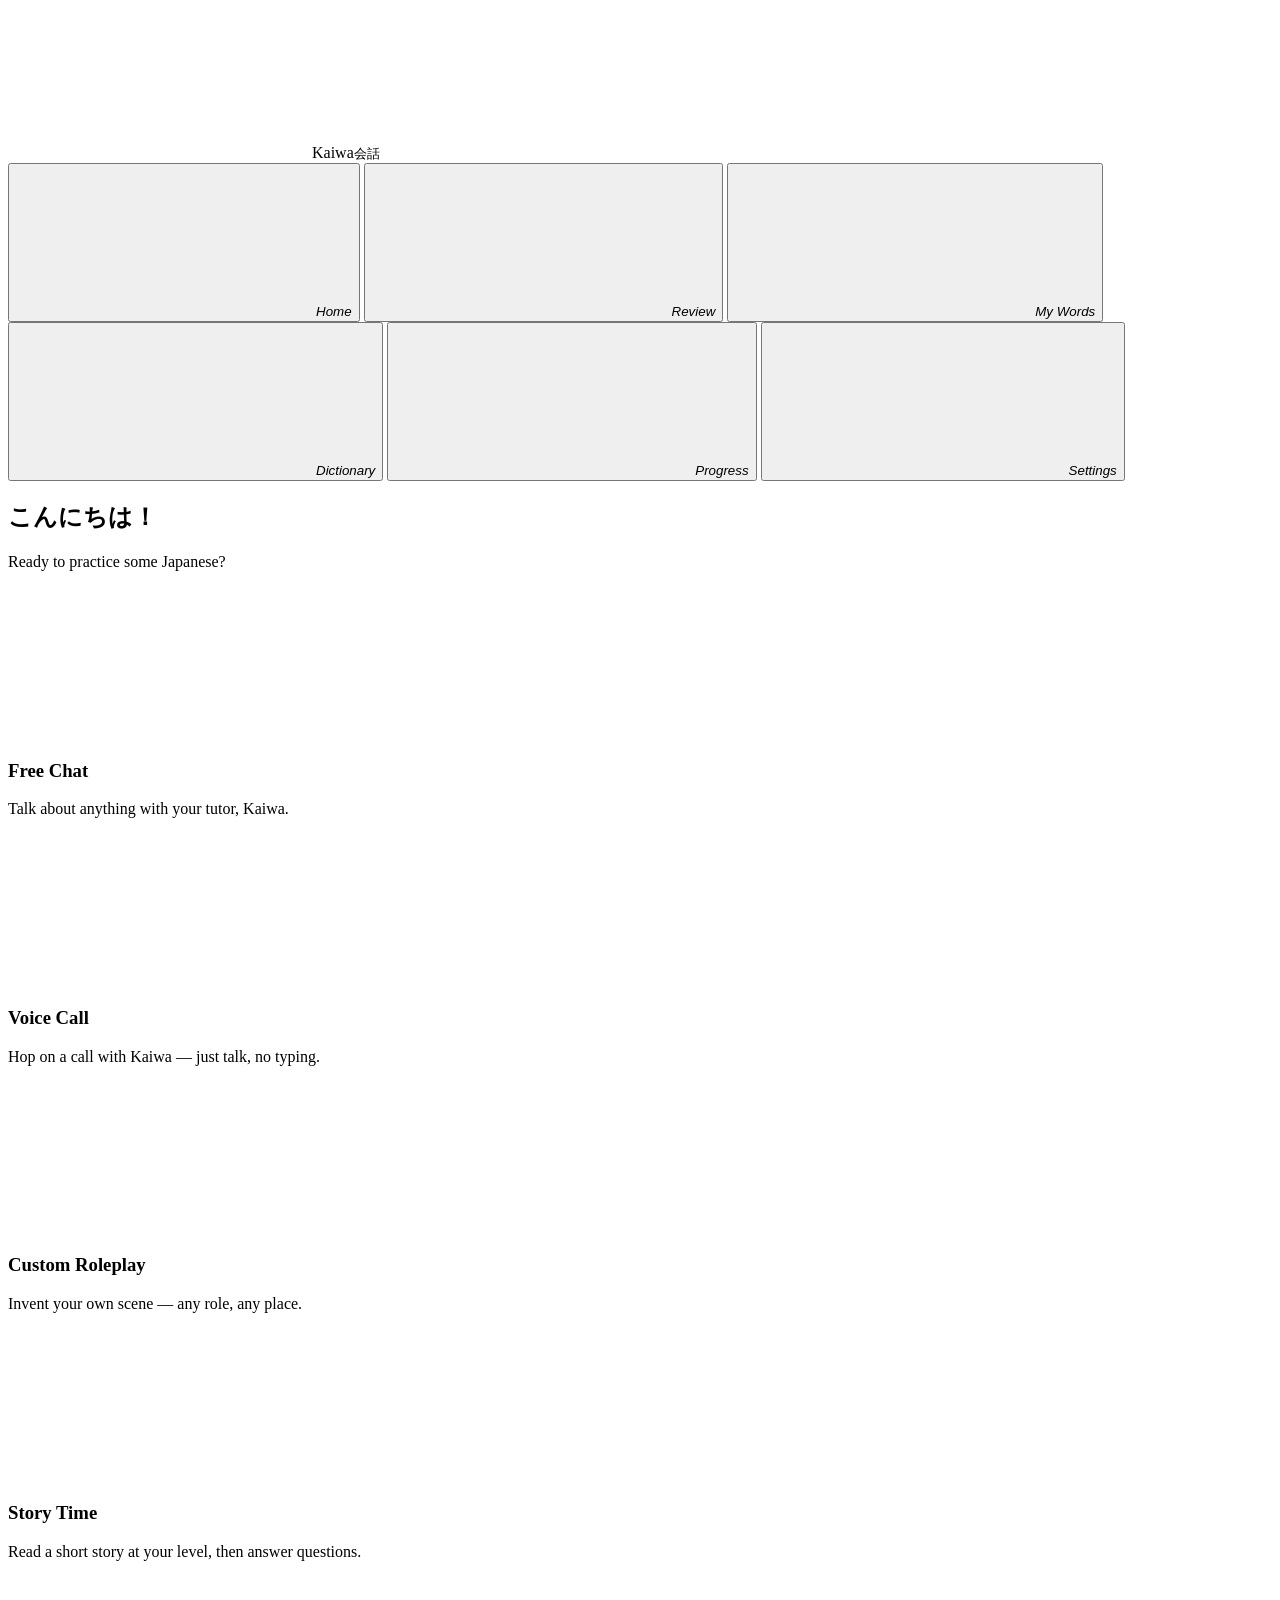
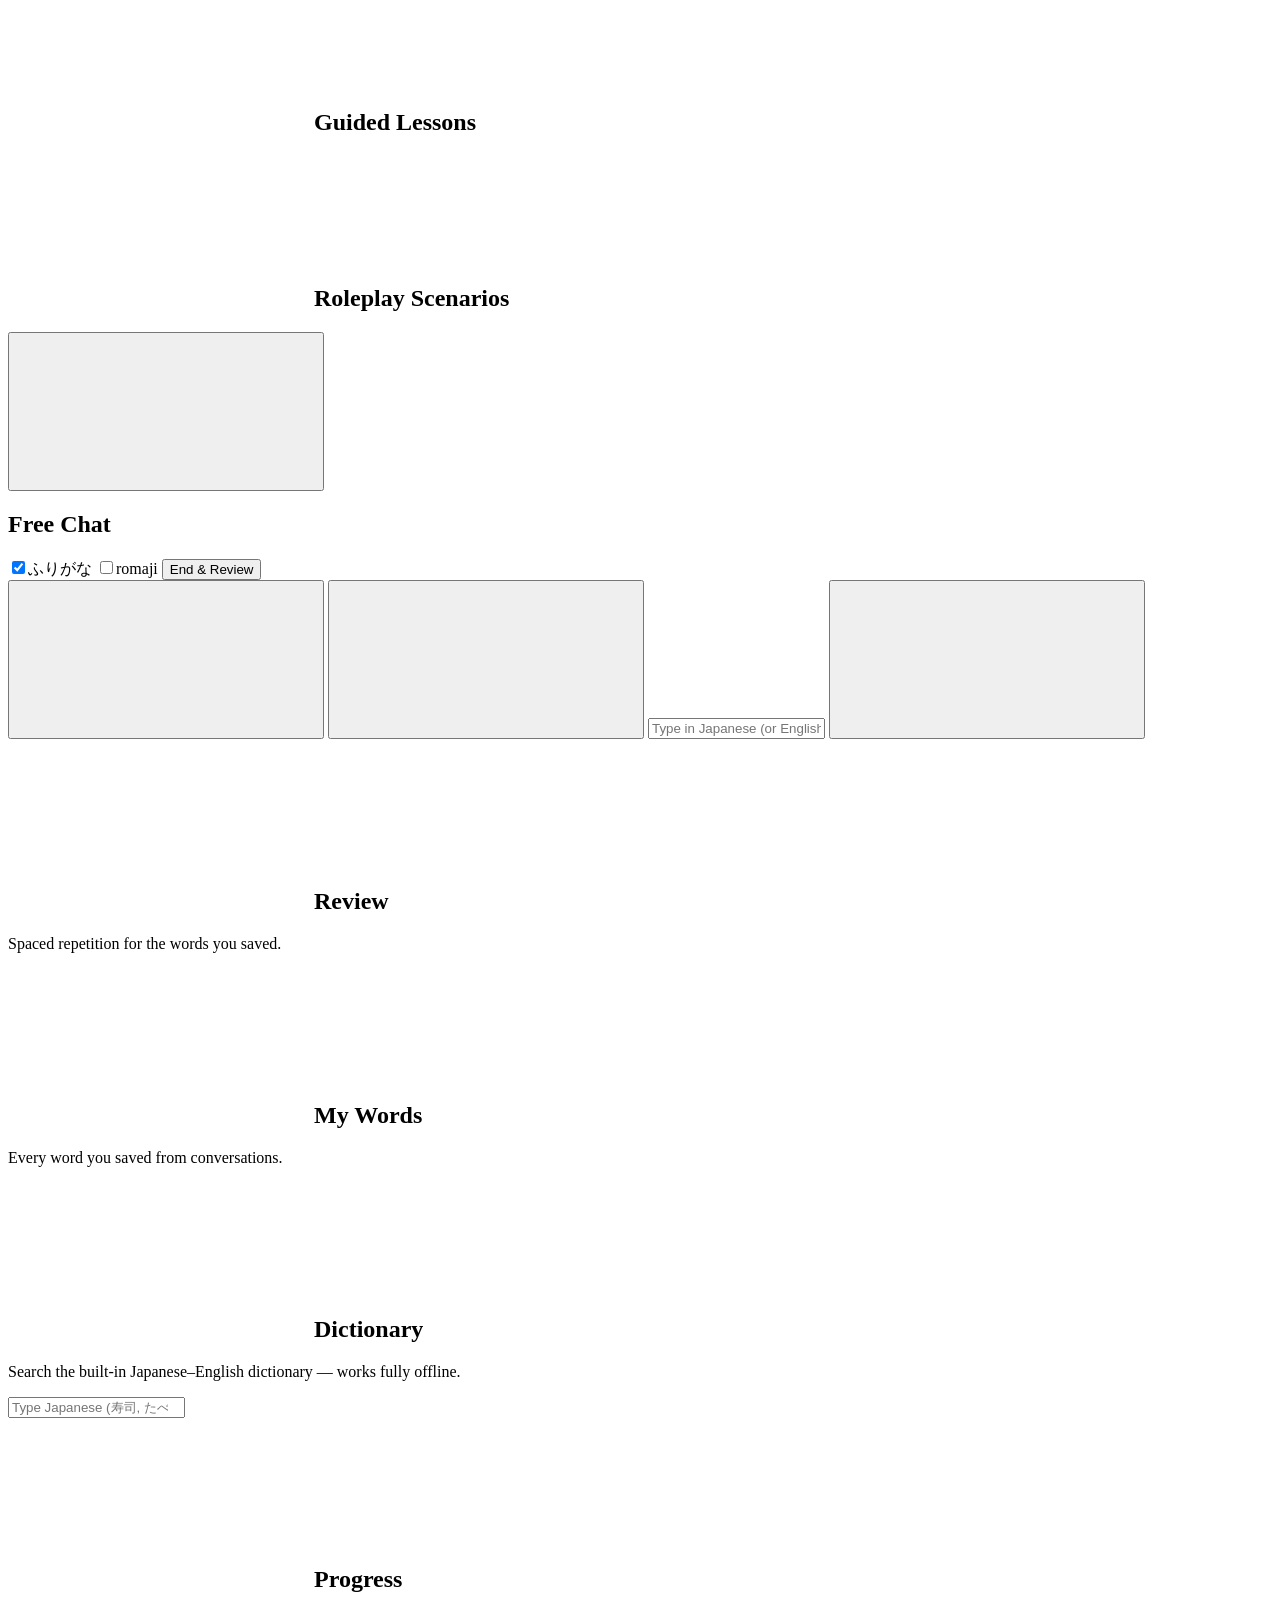
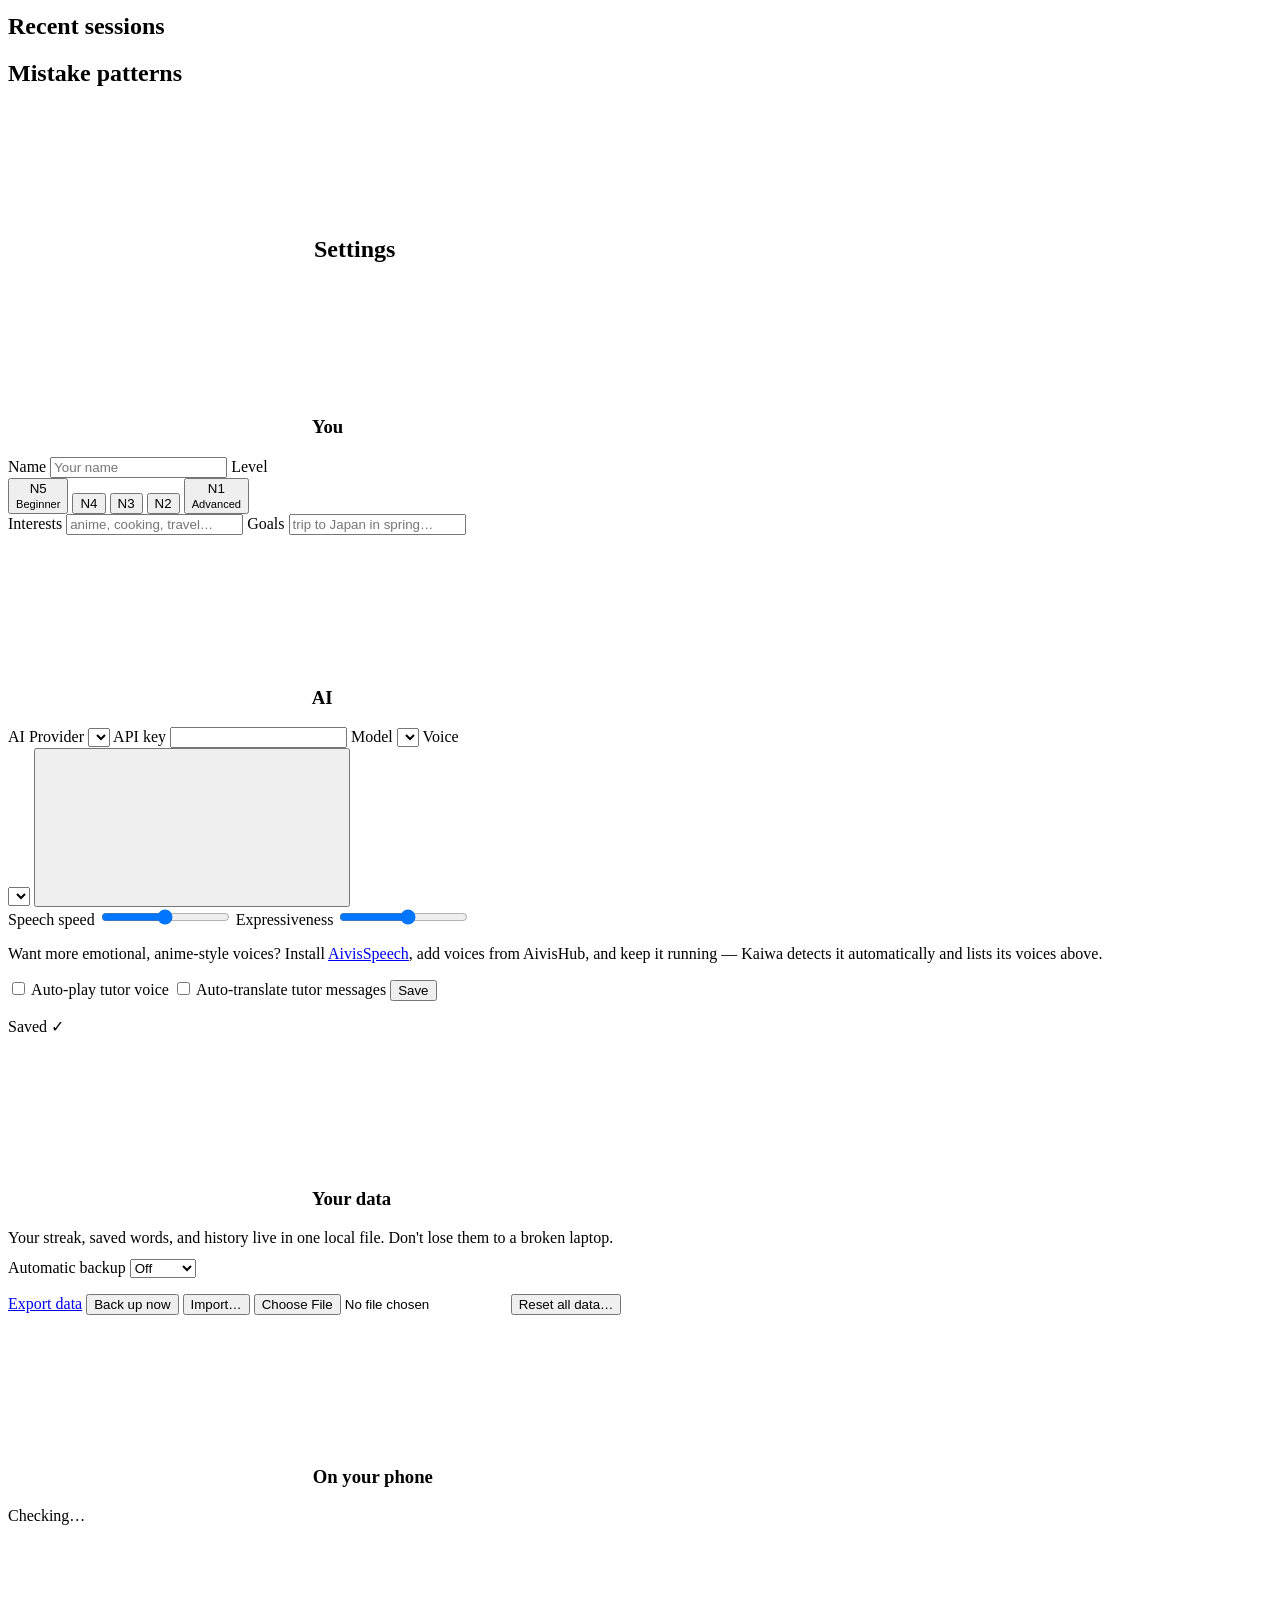
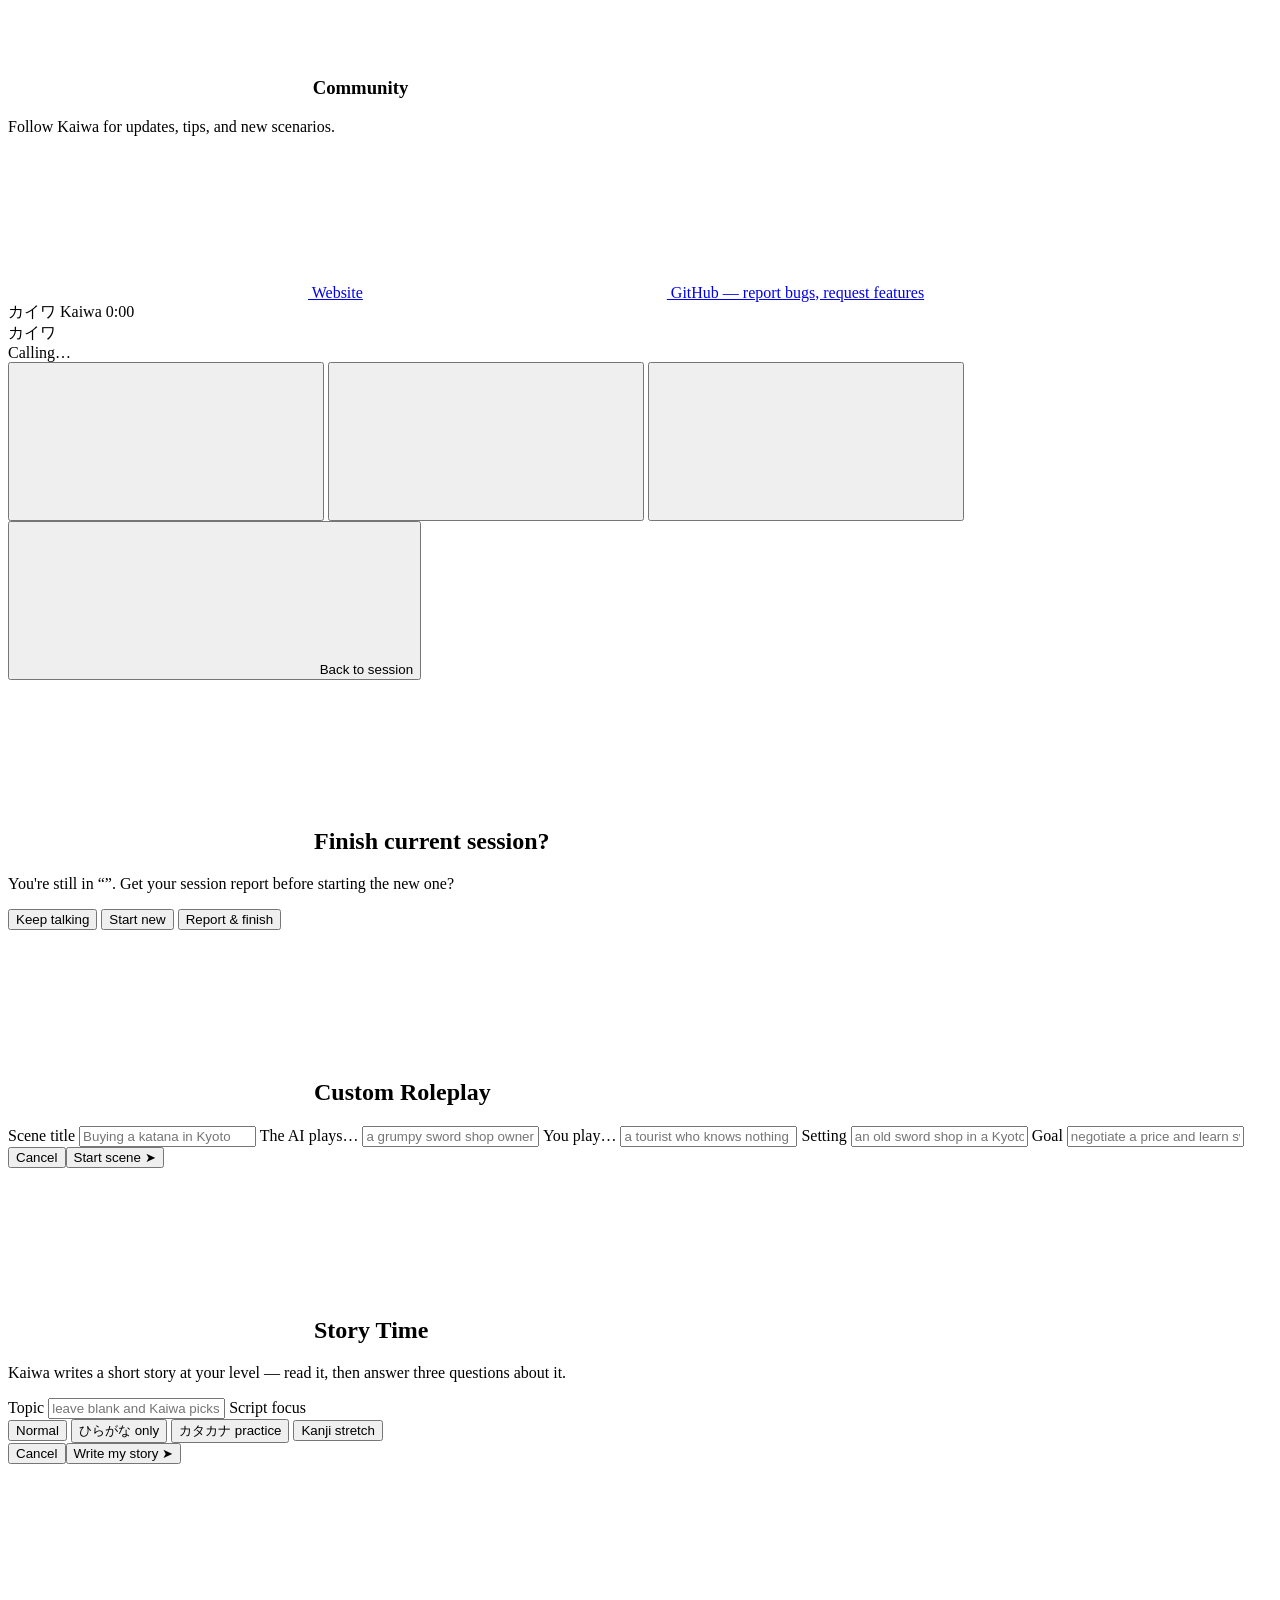
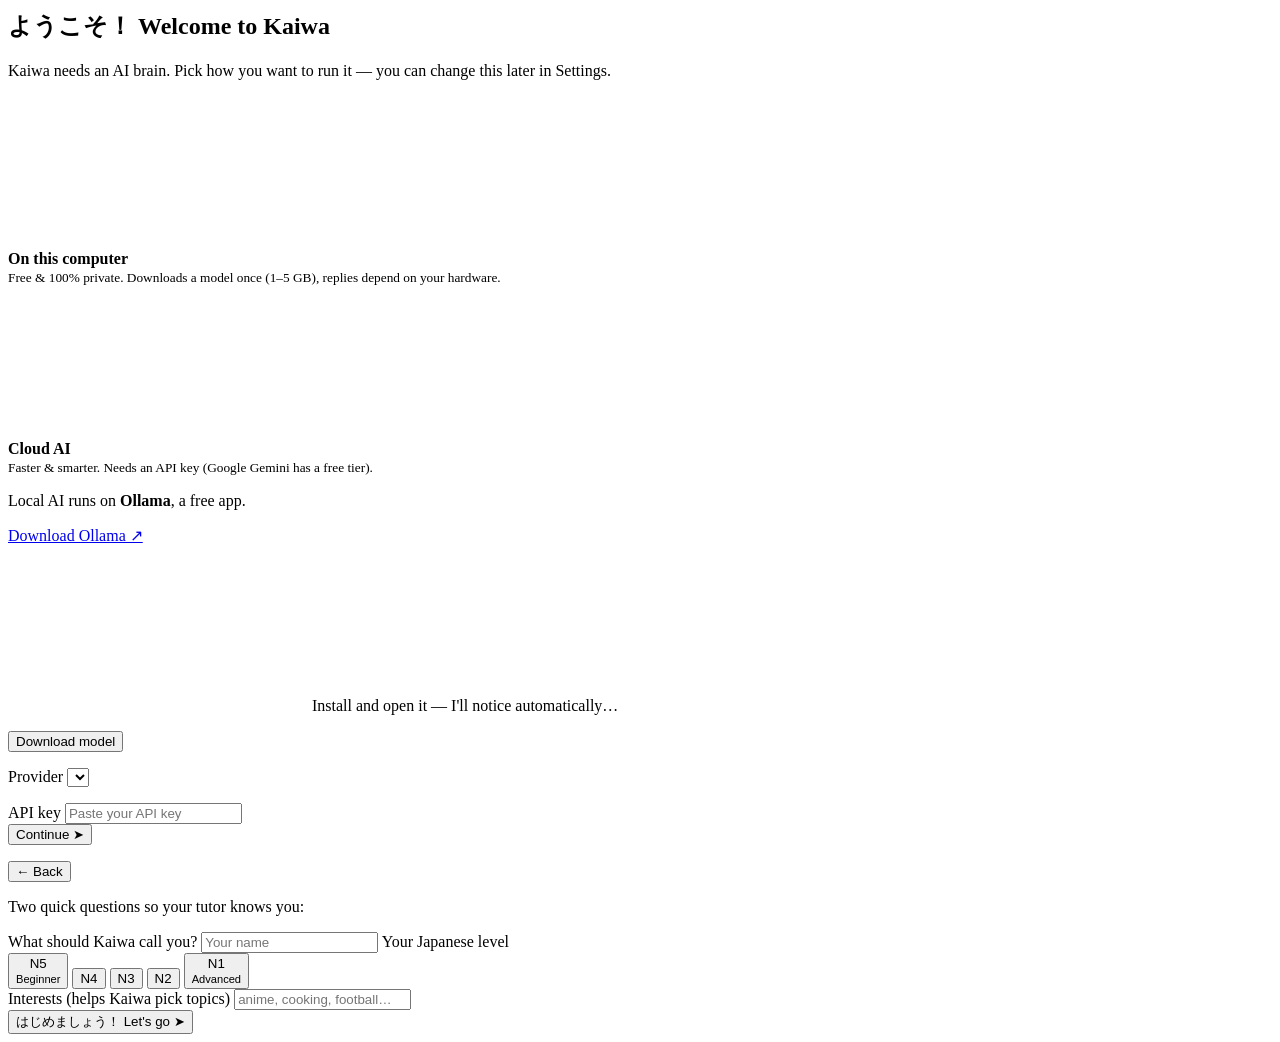
==== commit 4f2a332e: "Add Story Time mode: level-sized stories + comprehension quiz - New home card + setup modal: free to" ====
--- a/web/index.html
+++ b/web/index.html
@@ -52,6 +52,10 @@
           <svg class="icon mode-icon"><use href="/static/icons.svg#drama"/></svg>
           <h3>Custom Roleplay</h3><p>Invent your own scene — any role, any place.</p>
         </div>
+        <div class="mode-card story" id="card-story">
+          <svg class="icon mode-icon"><use href="/static/icons.svg#book-open"/></svg>
+          <h3>Story Time</h3><p>Read a short story at your level, then answer questions.</p>
+        </div>
       </div>
 
       <h2 class="sect"><svg class="icon sect-icon"><use href="/static/icons.svg#book-marked"/></svg> Guided Lessons</h2>
@@ -178,10 +182,9 @@
         <div class="card">
           <h3><svg class="icon"><use href="/static/icons.svg#heart"/></svg> Community</h3>
           <p class="sub" style="margin-bottom:12px">Follow Kaiwa for updates, tips, and new scenarios.</p>
-          <!-- TODO: replace placeholder URLs before release -->
           <div class="link-list">
-            <a class="ext-link" href="https://facebook.com/kaiwa-app" target="_blank" rel="noopener"><svg class="icon"><use href="/static/icons.svg#users"/></svg> Facebook page</a>
-            <a class="ext-link" href="https://kaiwa.app" target="_blank" rel="noopener"><svg class="icon"><use href="/static/icons.svg#link"/></svg> Website</a>
+            <a class="ext-link" href="https://kroogies.github.io/Kaiwa" target="_blank" rel="noopener"><svg class="icon"><use href="/static/icons.svg#link"/></svg> Website</a>
+            <a class="ext-link" href="https://github.com/kroogies/Kaiwa" target="_blank" rel="noopener"><svg class="icon"><use href="/static/icons.svg#users"/></svg> GitHub — report bugs, request features</a>
           </div>
         </div>
       </div>
@@ -241,6 +244,22 @@
     <div class="modal-btns"><button class="btn" id="cr-cancel">Cancel</button><button class="btn primary" id="cr-start">Start scene ➤</button></div>
   </div>
 </div>
+<!-- Story Time modal -->
+<div id="story-modal" class="modal hidden">
+  <div class="modal-inner">
+    <h2><svg class="icon"><use href="/static/icons.svg#book-open"/></svg> Story Time</h2>
+    <p class="sub">Kaiwa writes a short story at your level — read it, then answer three questions about it.</p>
+    <label>Topic <input id="st-topic" placeholder="leave blank and Kaiwa picks one for you"></label>
+    <label>Script focus</label>
+    <div id="st-script" class="level-row wrap">
+      <button data-s="normal" class="active">Normal</button>
+      <button data-s="hiragana">ひらがな only</button>
+      <button data-s="katakana">カタカナ practice</button>
+      <button data-s="stretch">Kanji stretch</button>
+    </div>
+    <div class="modal-btns"><button class="btn" id="st-cancel">Cancel</button><button class="btn primary" id="st-start">Write my story ➤</button></div>
+  </div>
+</div>
 <!-- Summary modal -->
 <div id="summary-modal" class="modal hidden"><div class="modal-inner" id="summary-inner"></div></div>
 <!-- Onboarding modal -->
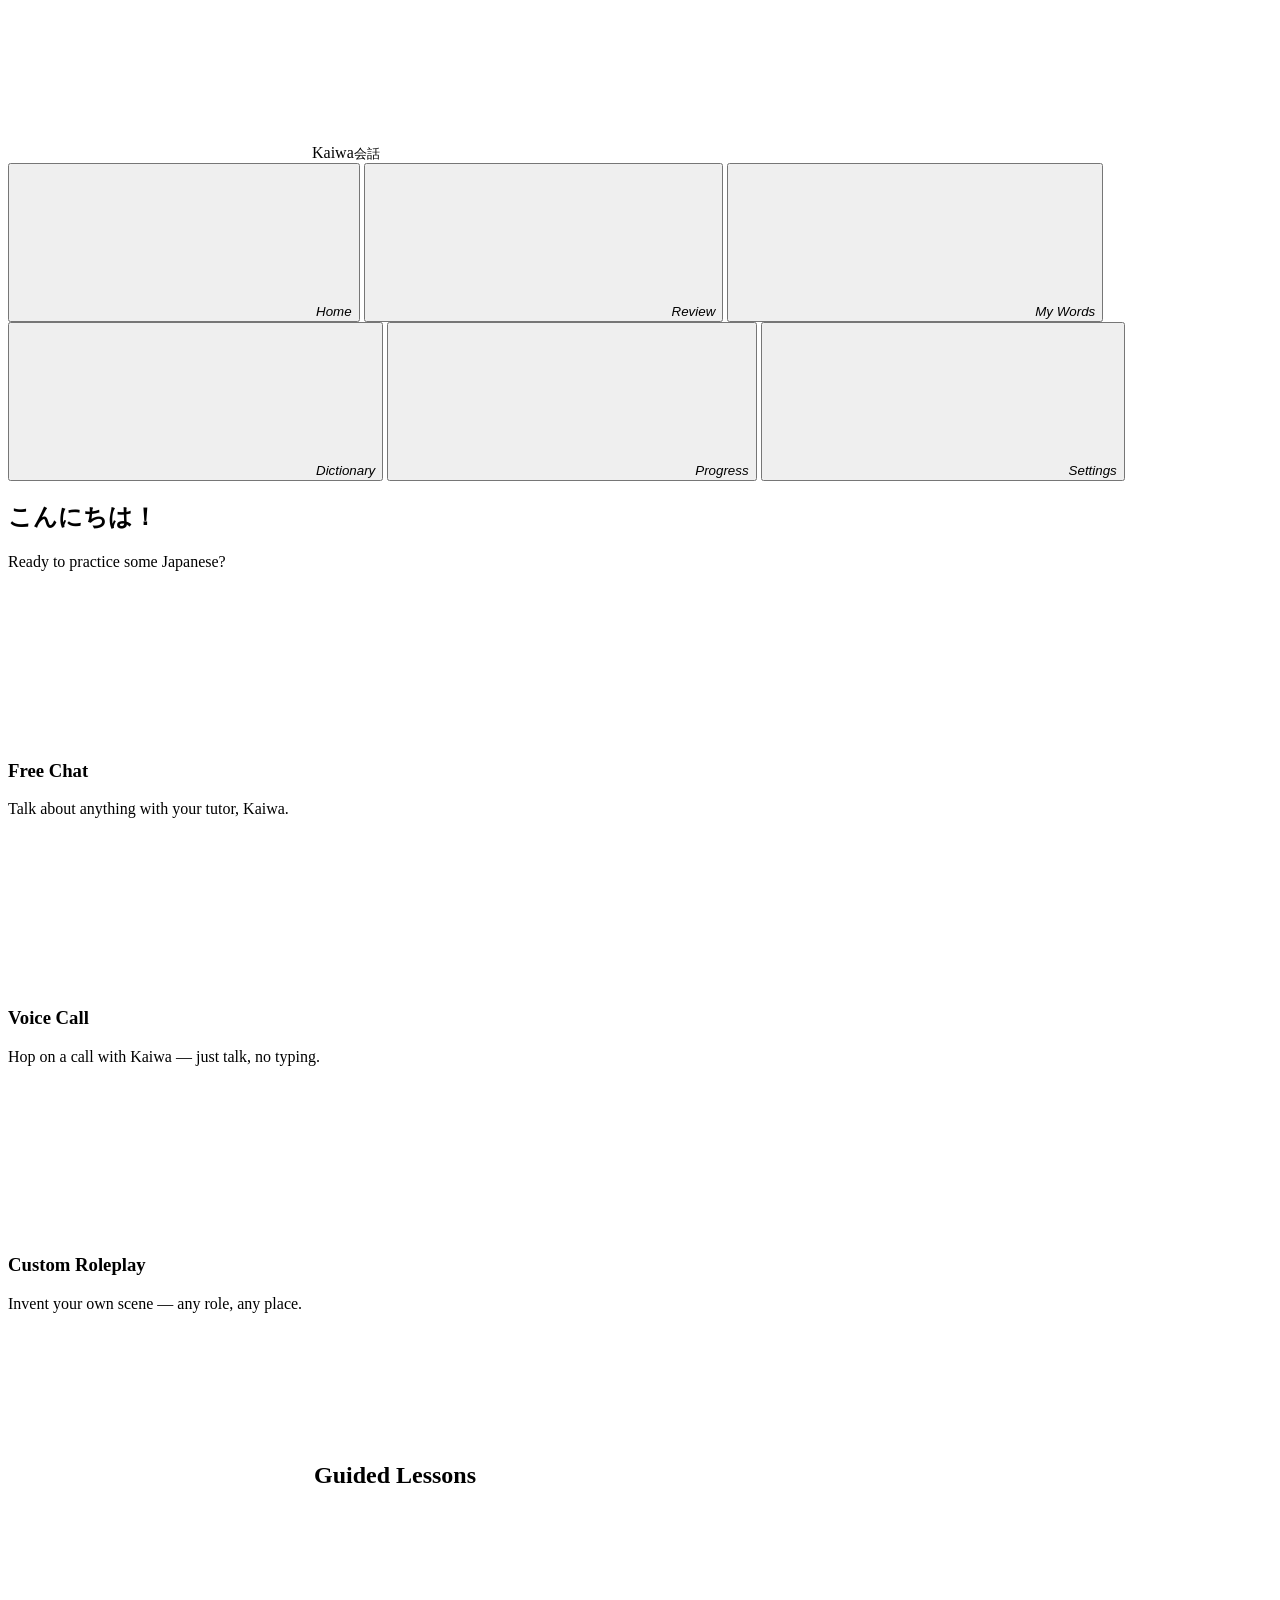
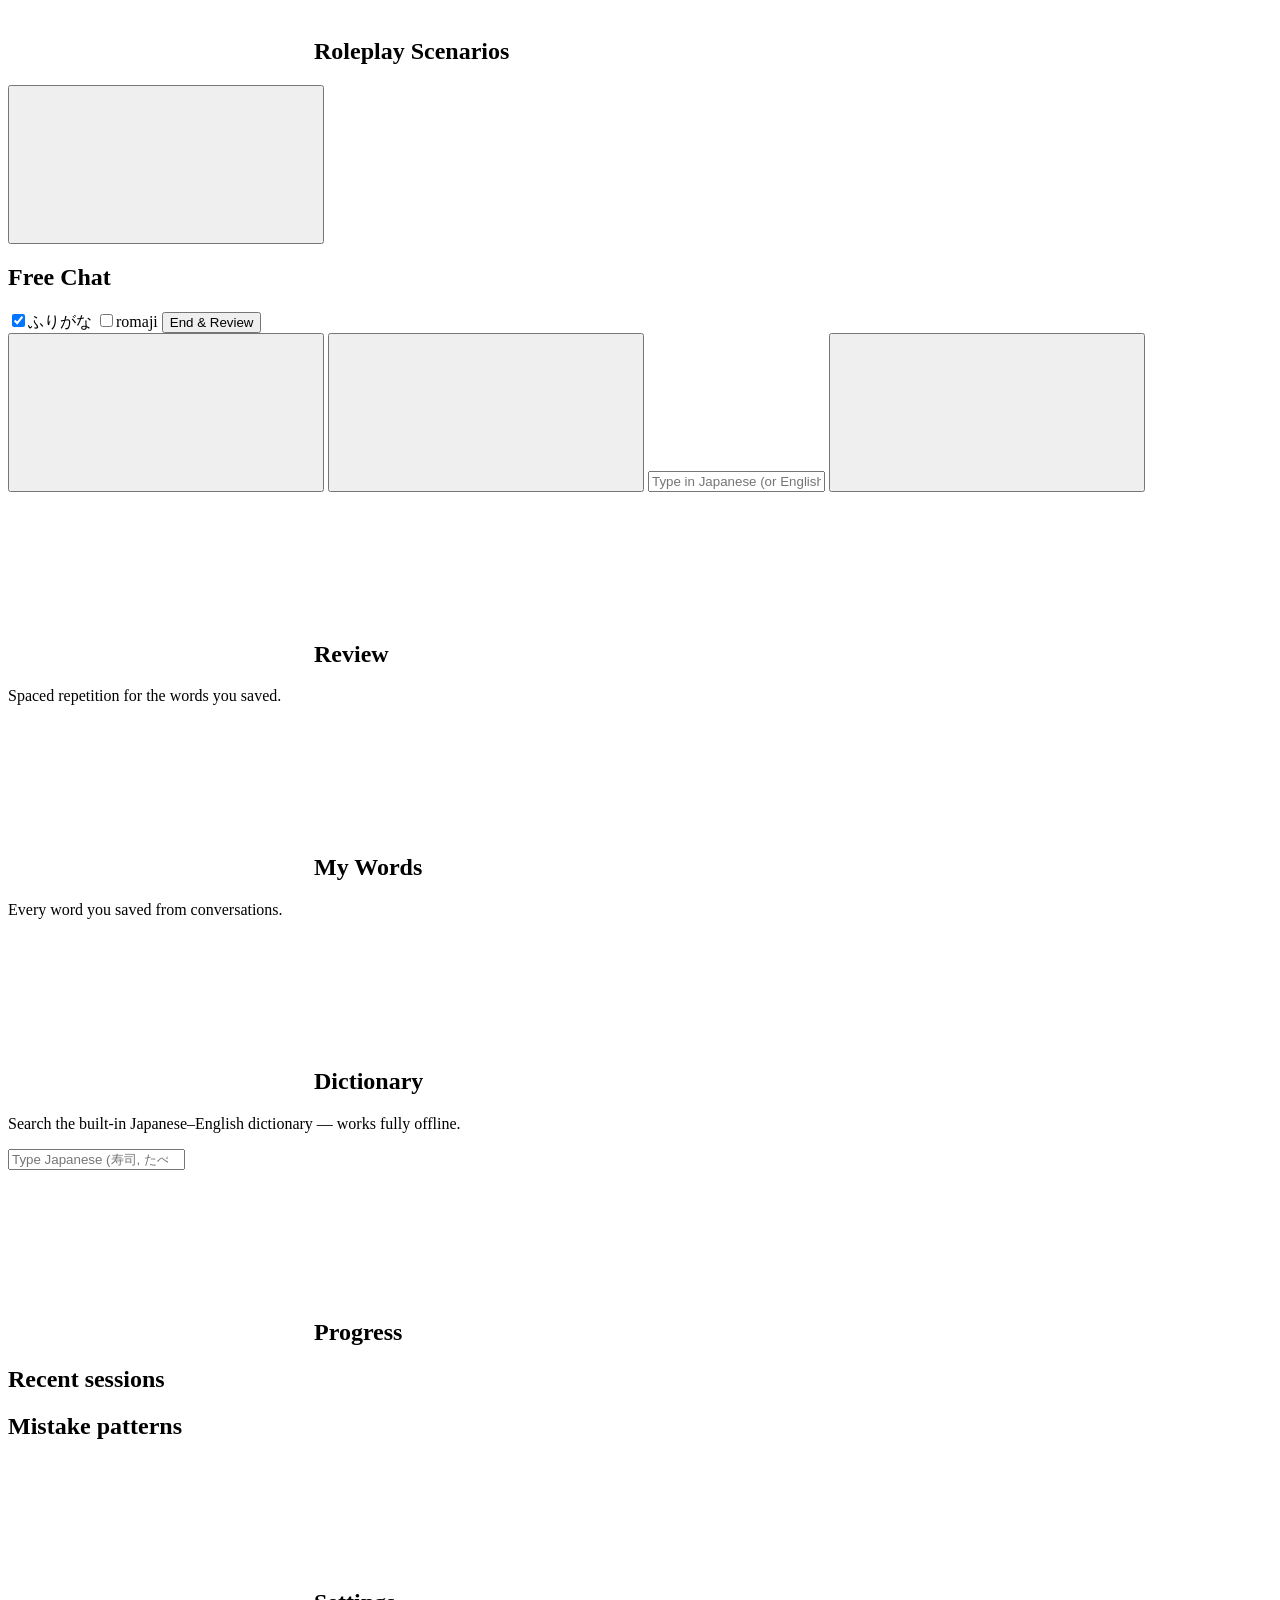
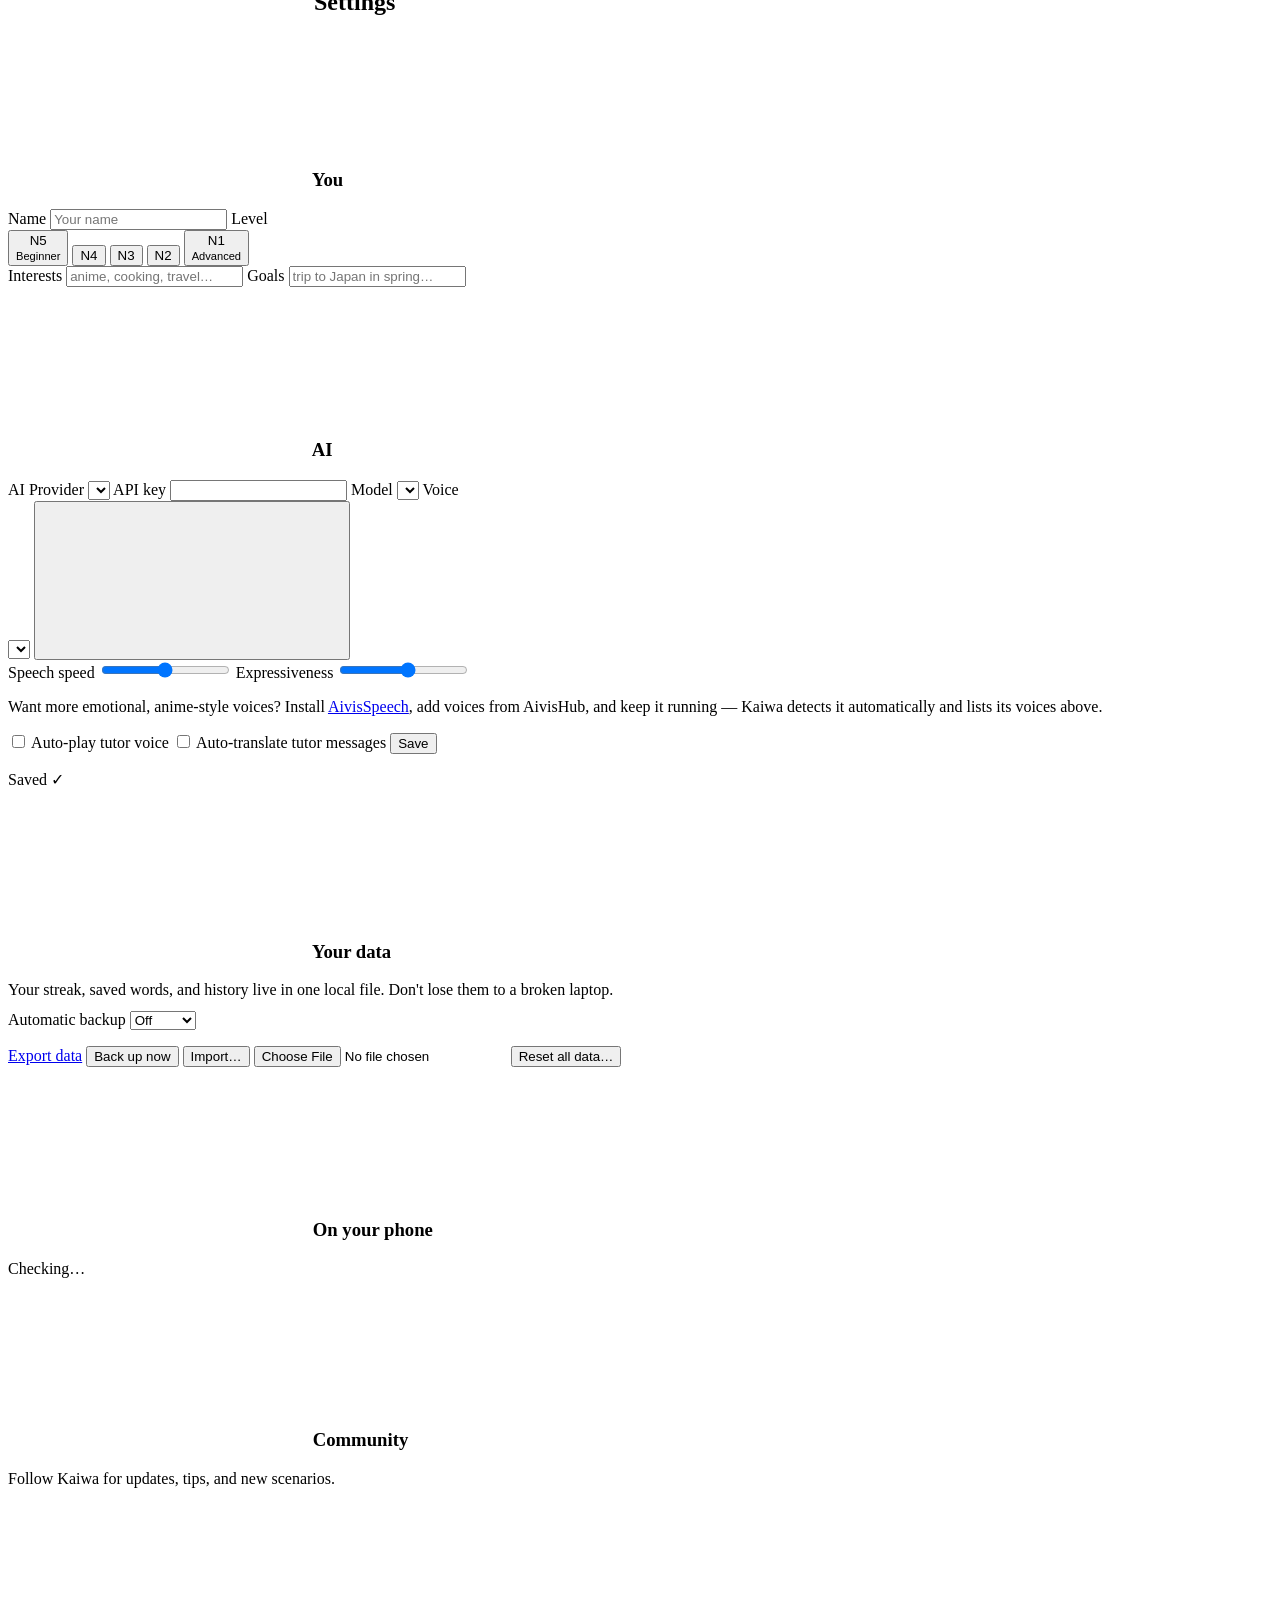
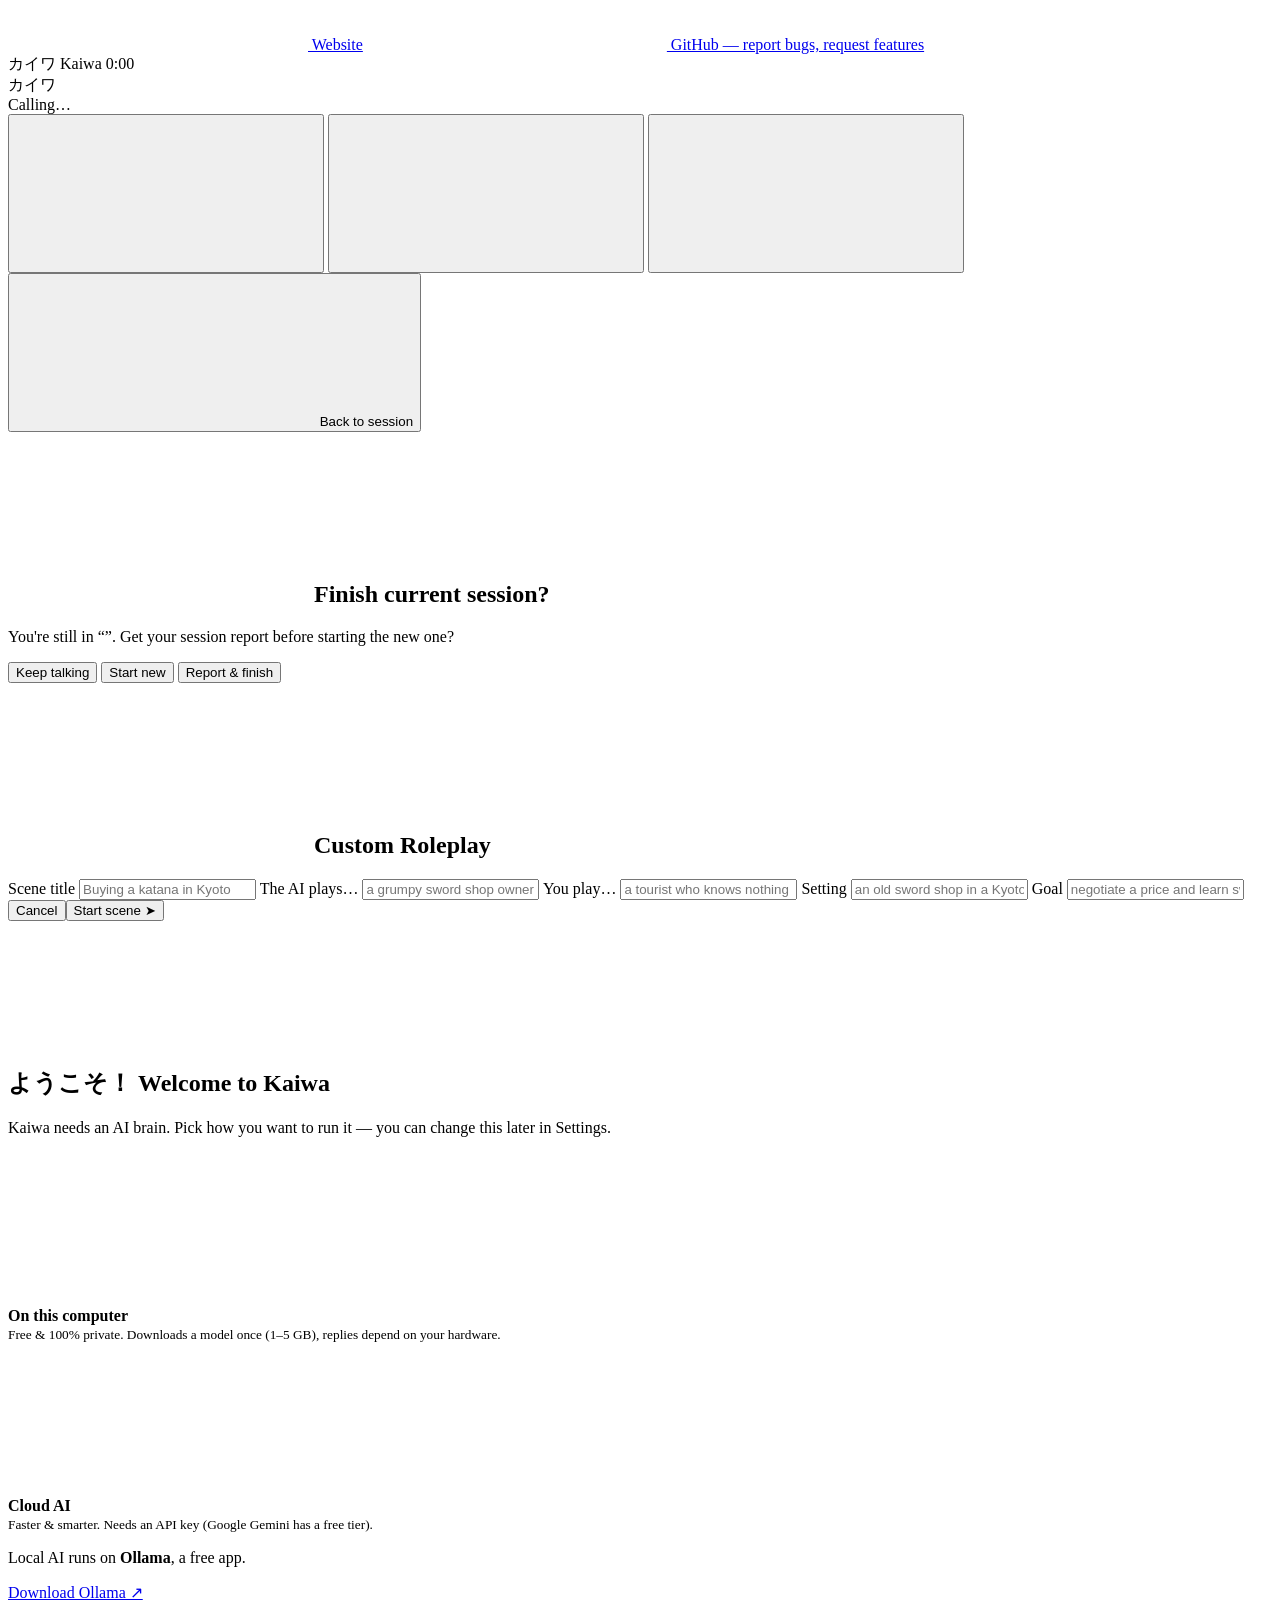
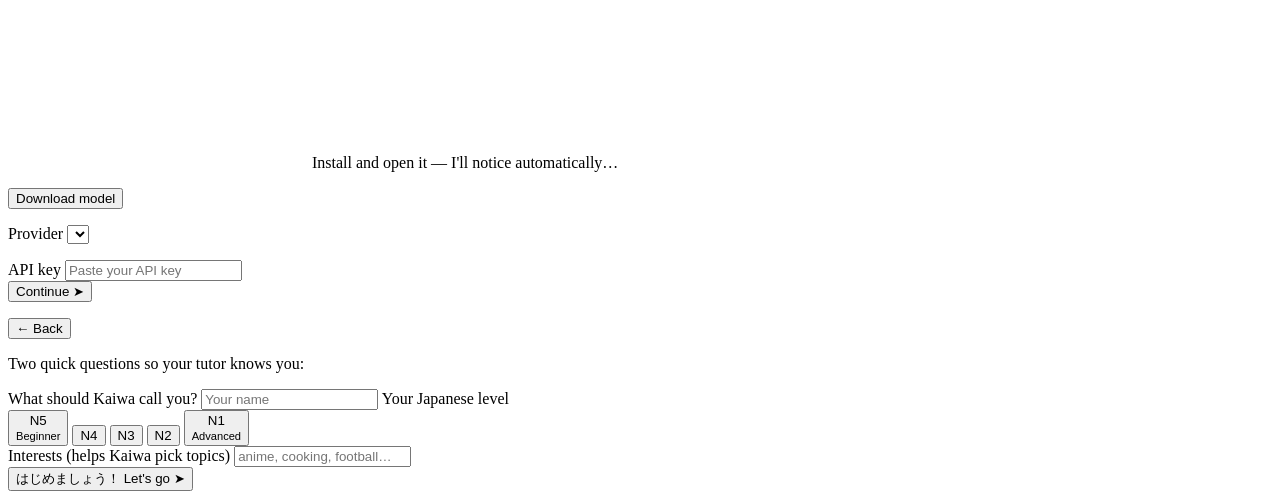
==== commit 8cfc6edc: "Point Community links at real URLs (landing page + GitHub) The placeholder facebook.com/kaiwa-app an" ====
--- a/web/index.html
+++ b/web/index.html
@@ -52,10 +52,6 @@
           <svg class="icon mode-icon"><use href="/static/icons.svg#drama"/></svg>
           <h3>Custom Roleplay</h3><p>Invent your own scene — any role, any place.</p>
         </div>
-        <div class="mode-card story" id="card-story">
-          <svg class="icon mode-icon"><use href="/static/icons.svg#book-open"/></svg>
-          <h3>Story Time</h3><p>Read a short story at your level, then answer questions.</p>
-        </div>
       </div>
 
       <h2 class="sect"><svg class="icon sect-icon"><use href="/static/icons.svg#book-marked"/></svg> Guided Lessons</h2>
@@ -244,22 +240,6 @@
     <div class="modal-btns"><button class="btn" id="cr-cancel">Cancel</button><button class="btn primary" id="cr-start">Start scene ➤</button></div>
   </div>
 </div>
-<!-- Story Time modal -->
-<div id="story-modal" class="modal hidden">
-  <div class="modal-inner">
-    <h2><svg class="icon"><use href="/static/icons.svg#book-open"/></svg> Story Time</h2>
-    <p class="sub">Kaiwa writes a short story at your level — read it, then answer three questions about it.</p>
-    <label>Topic <input id="st-topic" placeholder="leave blank and Kaiwa picks one for you"></label>
-    <label>Script focus</label>
-    <div id="st-script" class="level-row wrap">
-      <button data-s="normal" class="active">Normal</button>
-      <button data-s="hiragana">ひらがな only</button>
-      <button data-s="katakana">カタカナ practice</button>
-      <button data-s="stretch">Kanji stretch</button>
-    </div>
-    <div class="modal-btns"><button class="btn" id="st-cancel">Cancel</button><button class="btn primary" id="st-start">Write my story ➤</button></div>
-  </div>
-</div>
 <!-- Summary modal -->
 <div id="summary-modal" class="modal hidden"><div class="modal-inner" id="summary-inner"></div></div>
 <!-- Onboarding modal -->
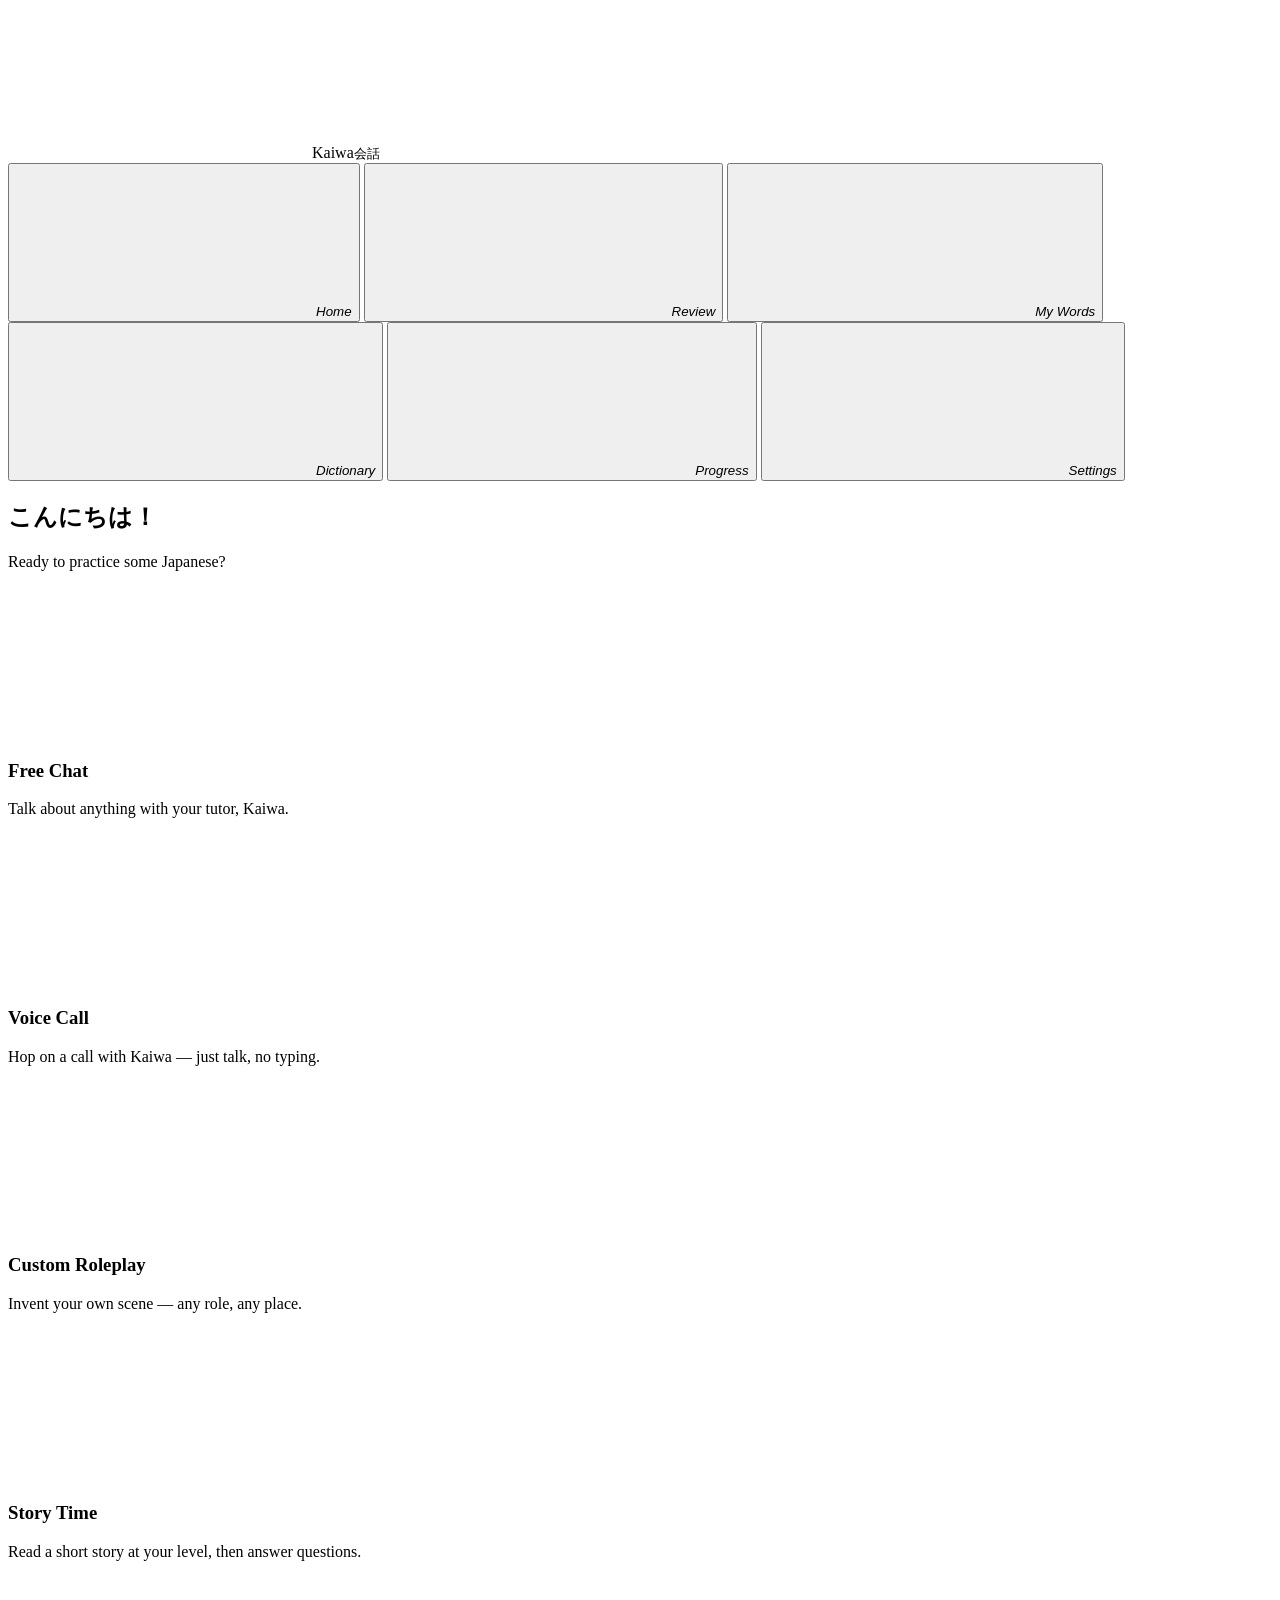
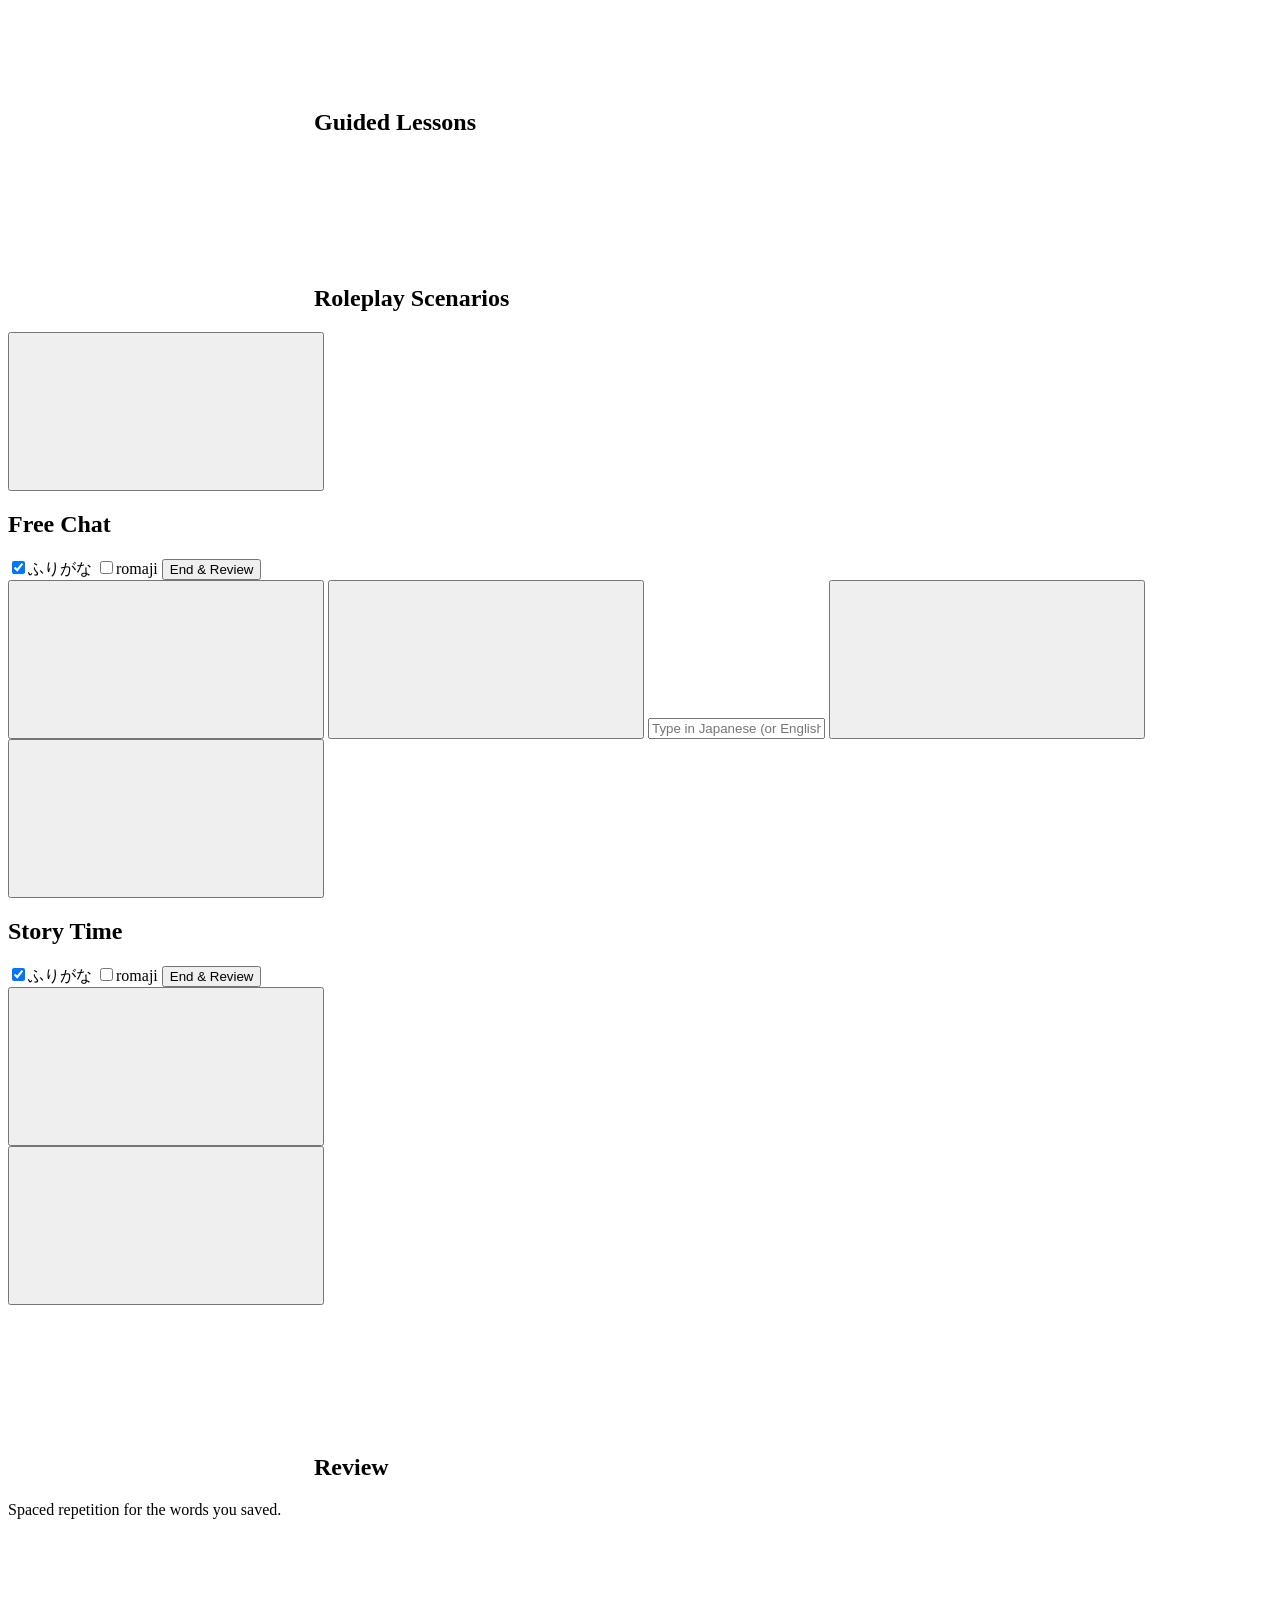
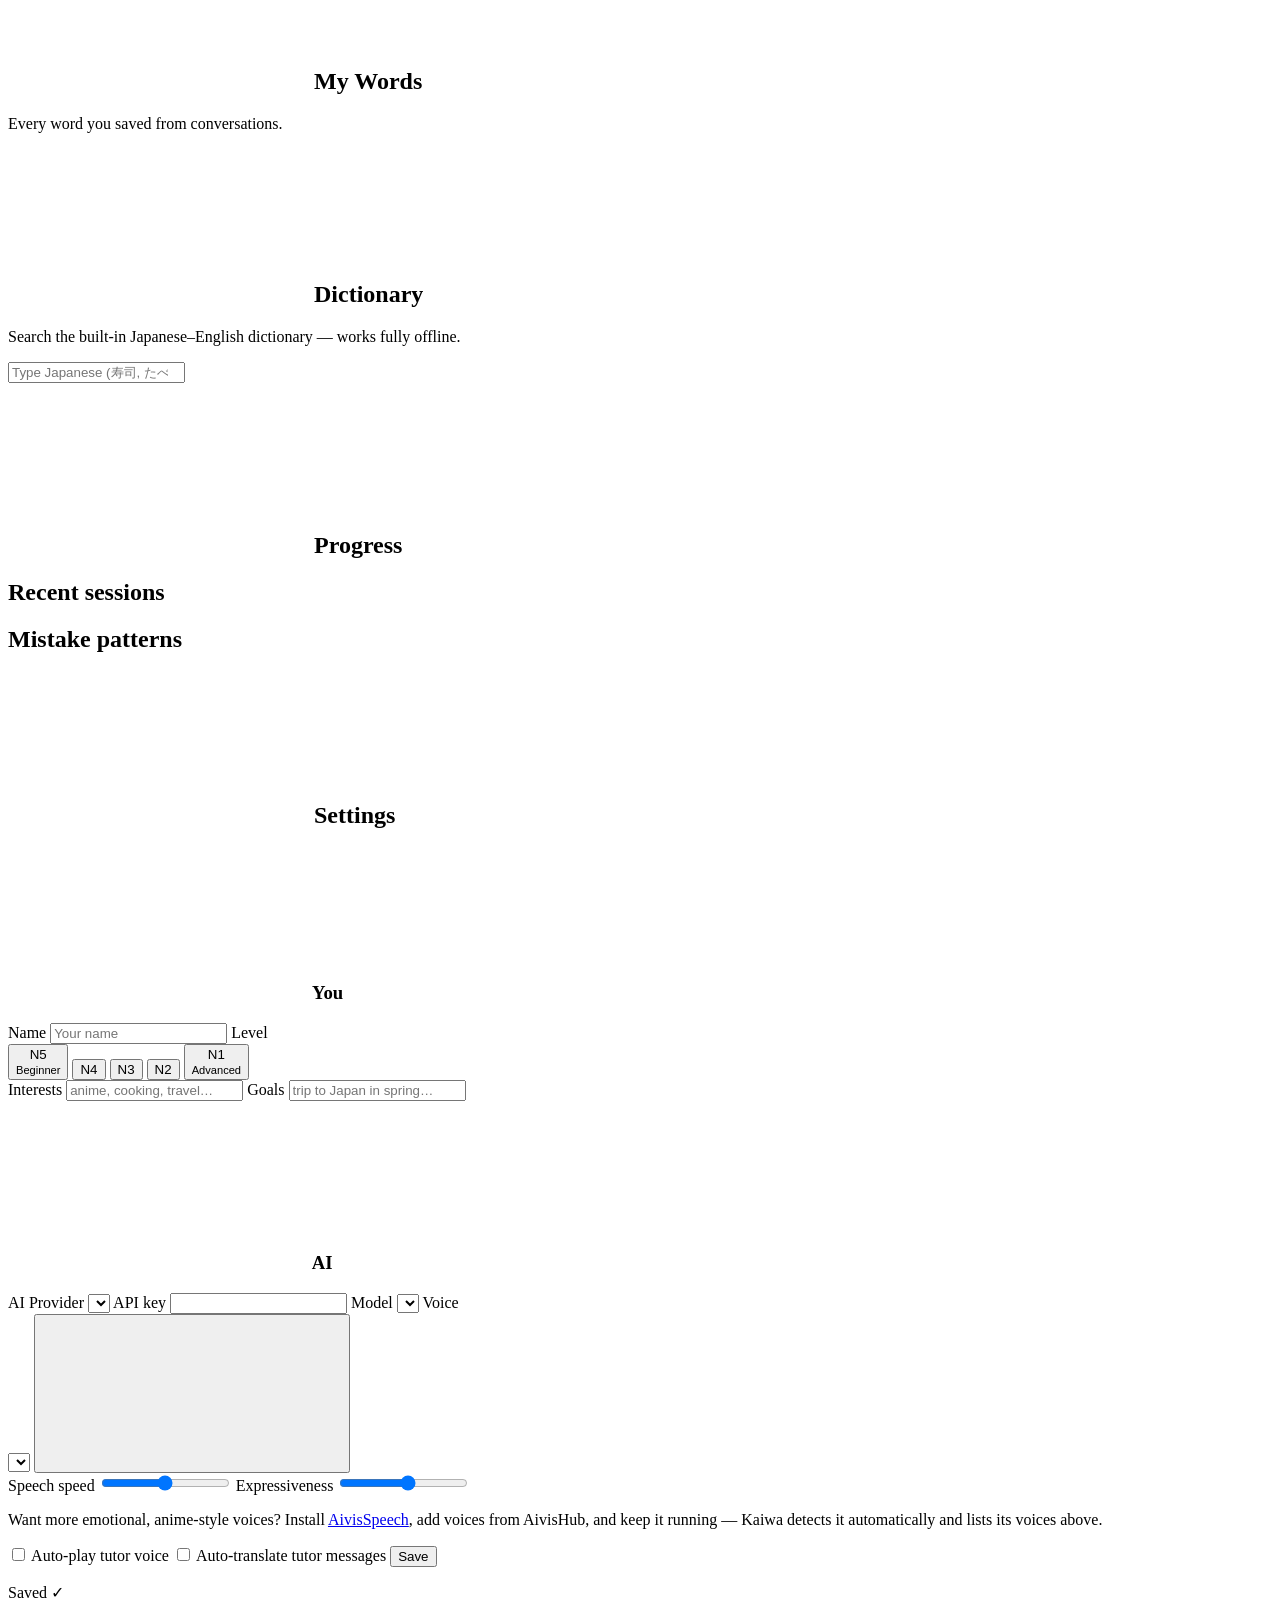
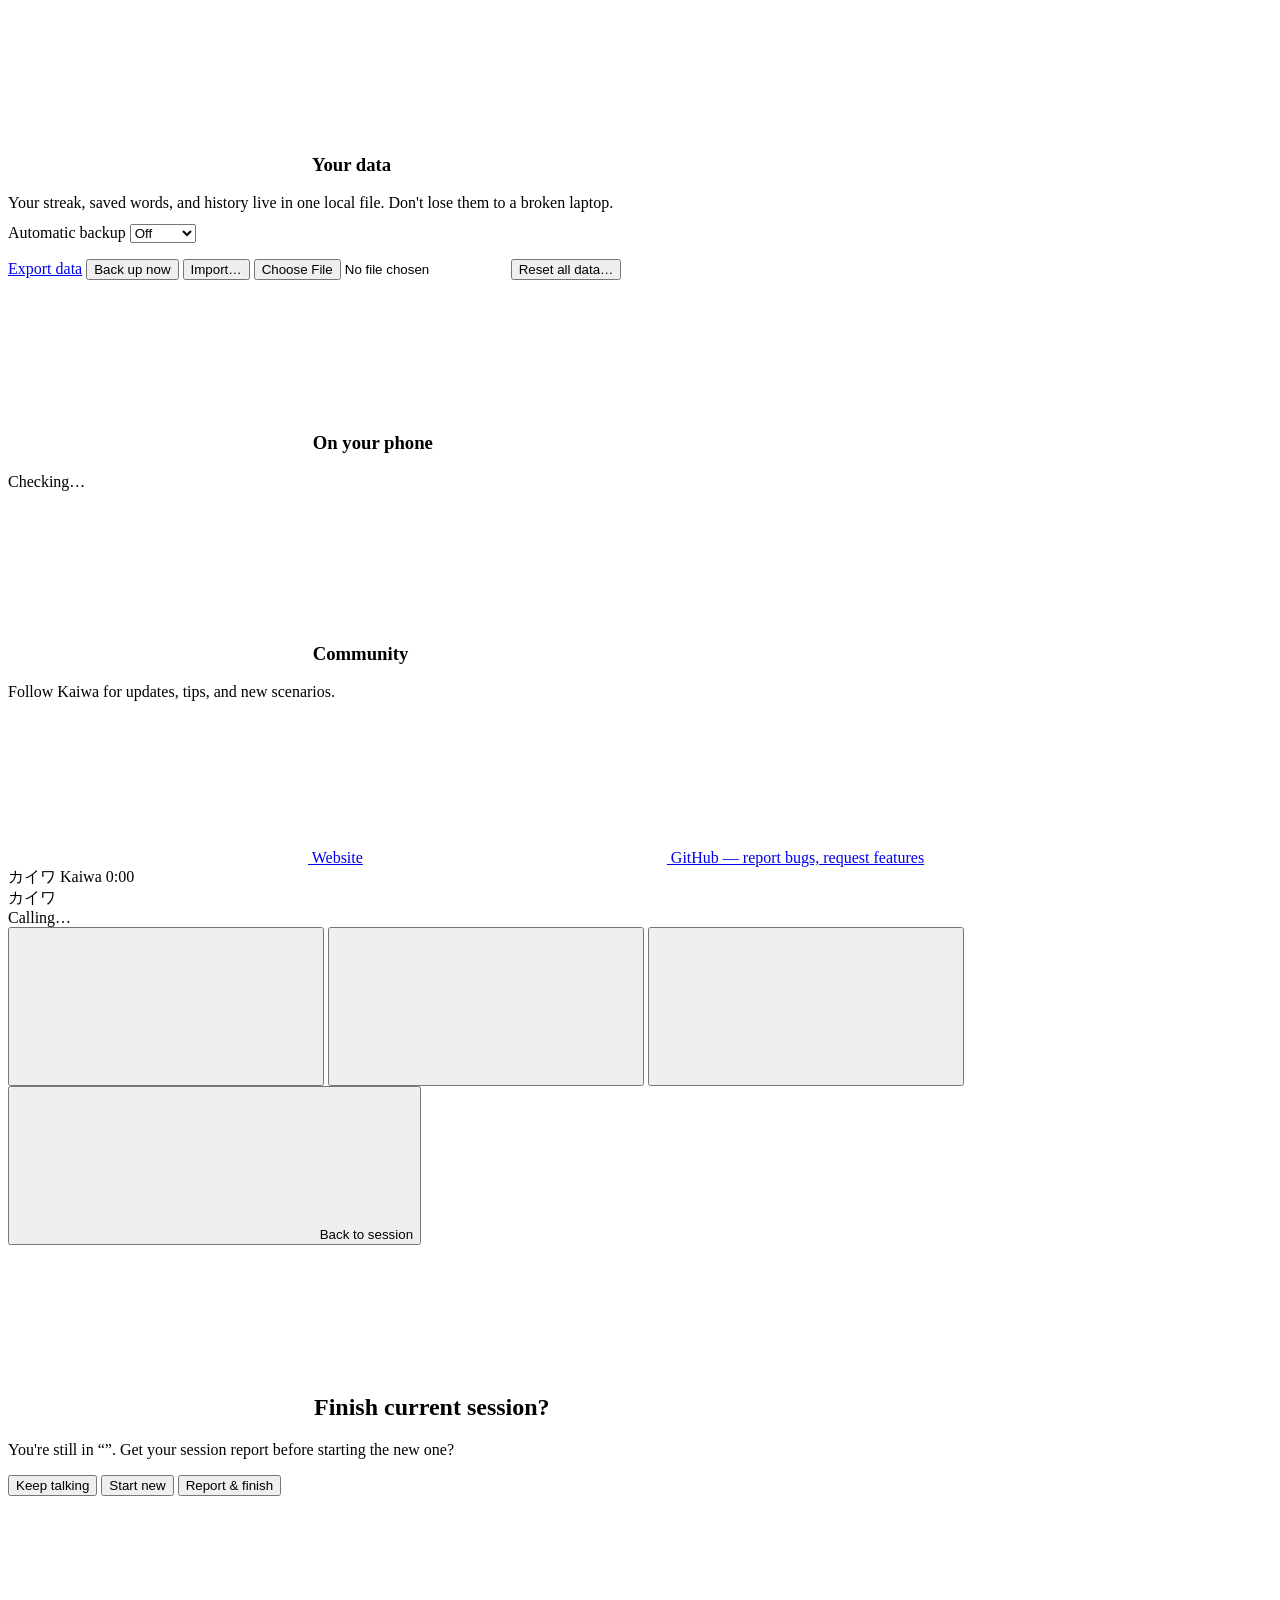
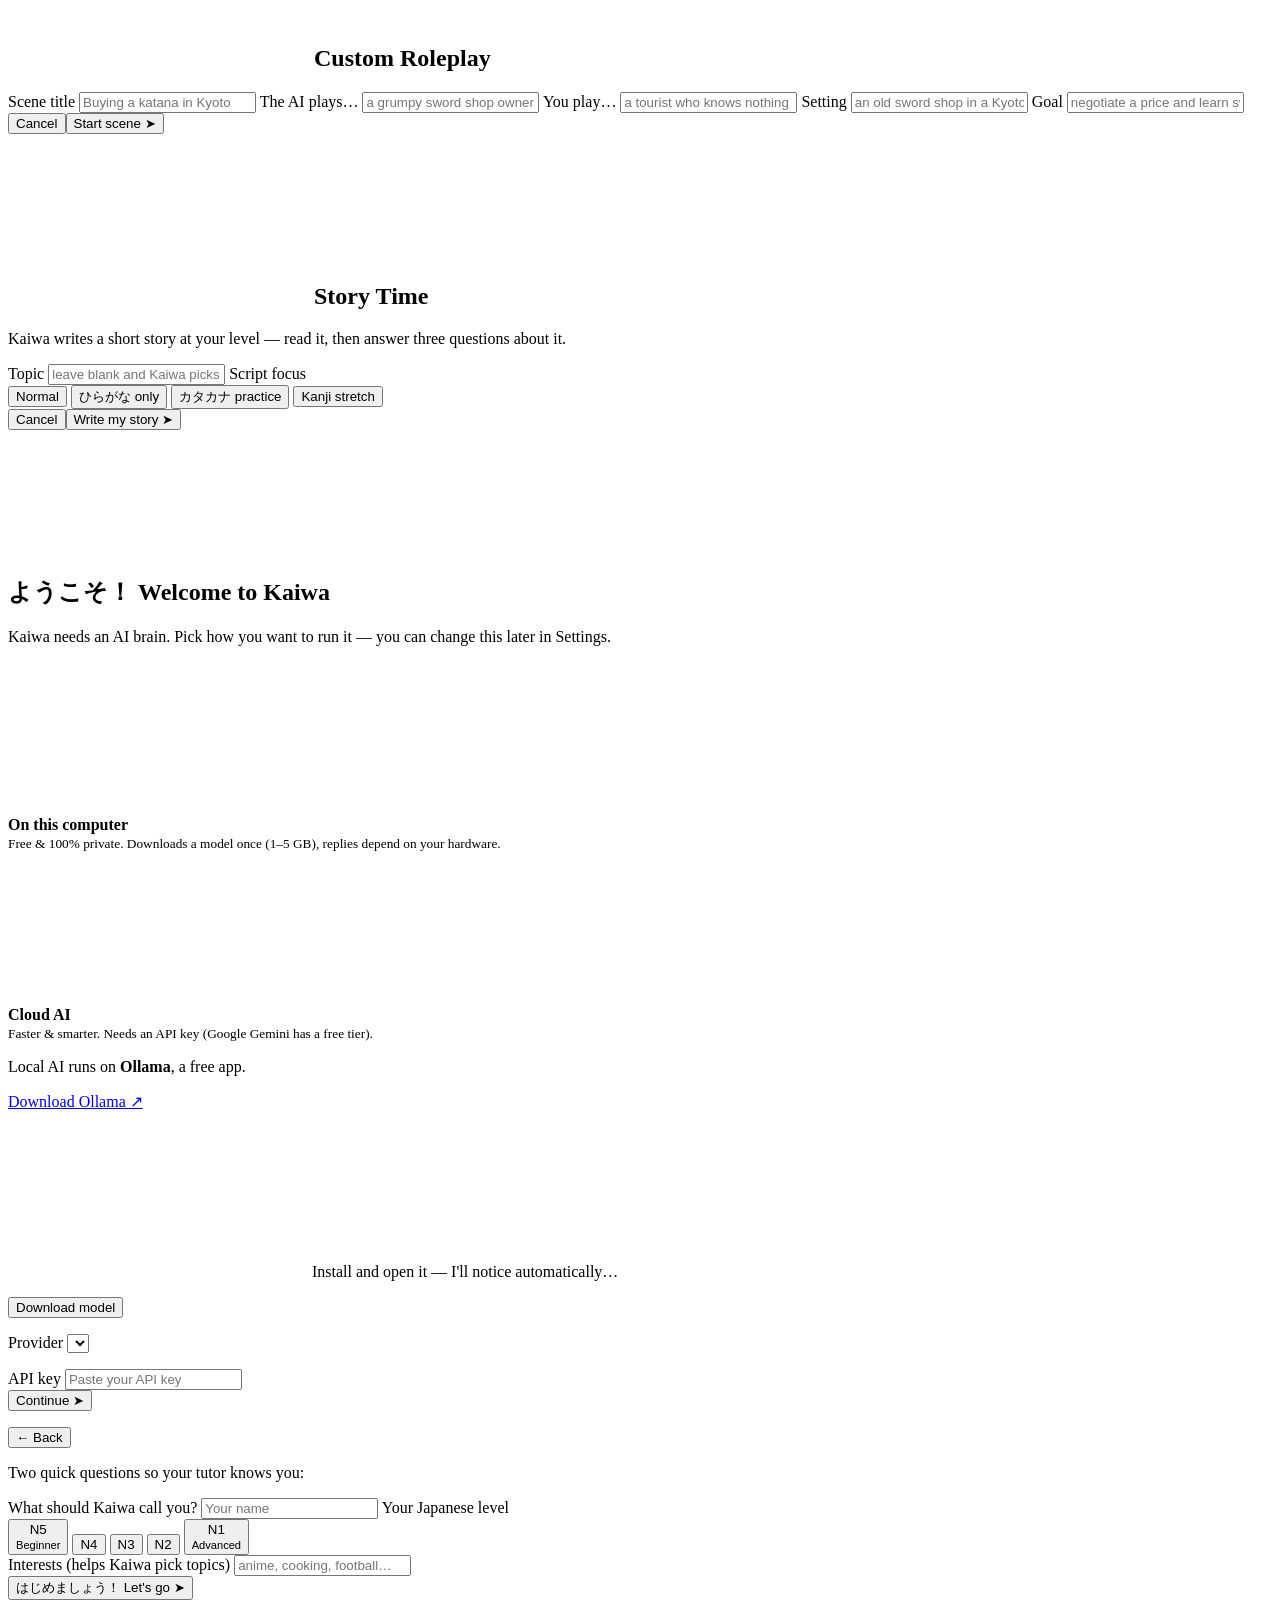
==== commit d4c1b946: "Story Time reader UI: book-style pages instead of chat bubbles Story mode now opens a dedicated read" ====
--- a/web/index.html
+++ b/web/index.html
@@ -52,6 +52,10 @@
           <svg class="icon mode-icon"><use href="/static/icons.svg#drama"/></svg>
           <h3>Custom Roleplay</h3><p>Invent your own scene — any role, any place.</p>
         </div>
+        <div class="mode-card story" id="card-story">
+          <svg class="icon mode-icon"><use href="/static/icons.svg#book-open"/></svg>
+          <h3>Story Time</h3><p>Read a short story at your level, then answer questions.</p>
+        </div>
       </div>
 
       <h2 class="sect"><svg class="icon sect-icon"><use href="/static/icons.svg#book-marked"/></svg> Guided Lessons</h2>
@@ -79,6 +83,25 @@
         <button id="mic-btn" class="icon-btn big mic" title="Click to speak"><svg class="icon"><use href="/static/icons.svg#mic"/></svg></button>
         <input id="chat-input" type="text" placeholder="Type in Japanese (or English)…" autocomplete="off">
         <button id="send-btn" class="icon-btn big send" title="Send"><svg class="icon"><use href="/static/icons.svg#send-horizontal"/></svg></button>
+      </footer>
+    </section>
+
+    <!-- STORY READER (story mode gets a book-like page, not chat bubbles) -->
+    <section id="view-reader" class="view hidden">
+      <header class="chat-head">
+        <button id="reader-back" class="icon-btn" title="Back"><svg class="icon"><use href="/static/icons.svg#arrow-left"/></svg></button>
+        <div class="chat-title"><h2 id="reader-title">Story Time</h2><small id="reader-sub"></small></div>
+        <div class="chat-tools">
+          <label class="mini-toggle"><input type="checkbox" id="rd-furigana" checked><span>ふりがな</span></label>
+          <label class="mini-toggle"><input type="checkbox" id="rd-romaji"><span>romaji</span></label>
+          <button id="reader-end" class="btn danger small">End &amp; Review</button>
+        </div>
+      </header>
+      <div id="reader-pages"></div>
+      <footer id="reader-nav" class="reader-nav hidden">
+        <button id="rd-prev" class="icon-btn big" title="Previous page"><svg class="icon"><use href="/static/icons.svg#arrow-left"/></svg></button>
+        <div id="rd-dots" class="rd-dots"></div>
+        <button id="rd-next" class="icon-btn big" title="Next page"><svg class="icon flip-x"><use href="/static/icons.svg#arrow-left"/></svg></button>
       </footer>
     </section>
 
@@ -240,6 +263,22 @@
     <div class="modal-btns"><button class="btn" id="cr-cancel">Cancel</button><button class="btn primary" id="cr-start">Start scene ➤</button></div>
   </div>
 </div>
+<!-- Story Time modal -->
+<div id="story-modal" class="modal hidden">
+  <div class="modal-inner">
+    <h2><svg class="icon"><use href="/static/icons.svg#book-open"/></svg> Story Time</h2>
+    <p class="sub">Kaiwa writes a short story at your level — read it, then answer three questions about it.</p>
+    <label>Topic <input id="st-topic" placeholder="leave blank and Kaiwa picks one for you"></label>
+    <label>Script focus</label>
+    <div id="st-script" class="level-row wrap">
+      <button data-s="normal" class="active">Normal</button>
+      <button data-s="hiragana">ひらがな only</button>
+      <button data-s="katakana">カタカナ practice</button>
+      <button data-s="stretch">Kanji stretch</button>
+    </div>
+    <div class="modal-btns"><button class="btn" id="st-cancel">Cancel</button><button class="btn primary" id="st-start">Write my story ➤</button></div>
+  </div>
+</div>
 <!-- Summary modal -->
 <div id="summary-modal" class="modal hidden"><div class="modal-inner" id="summary-inner"></div></div>
 <!-- Onboarding modal -->
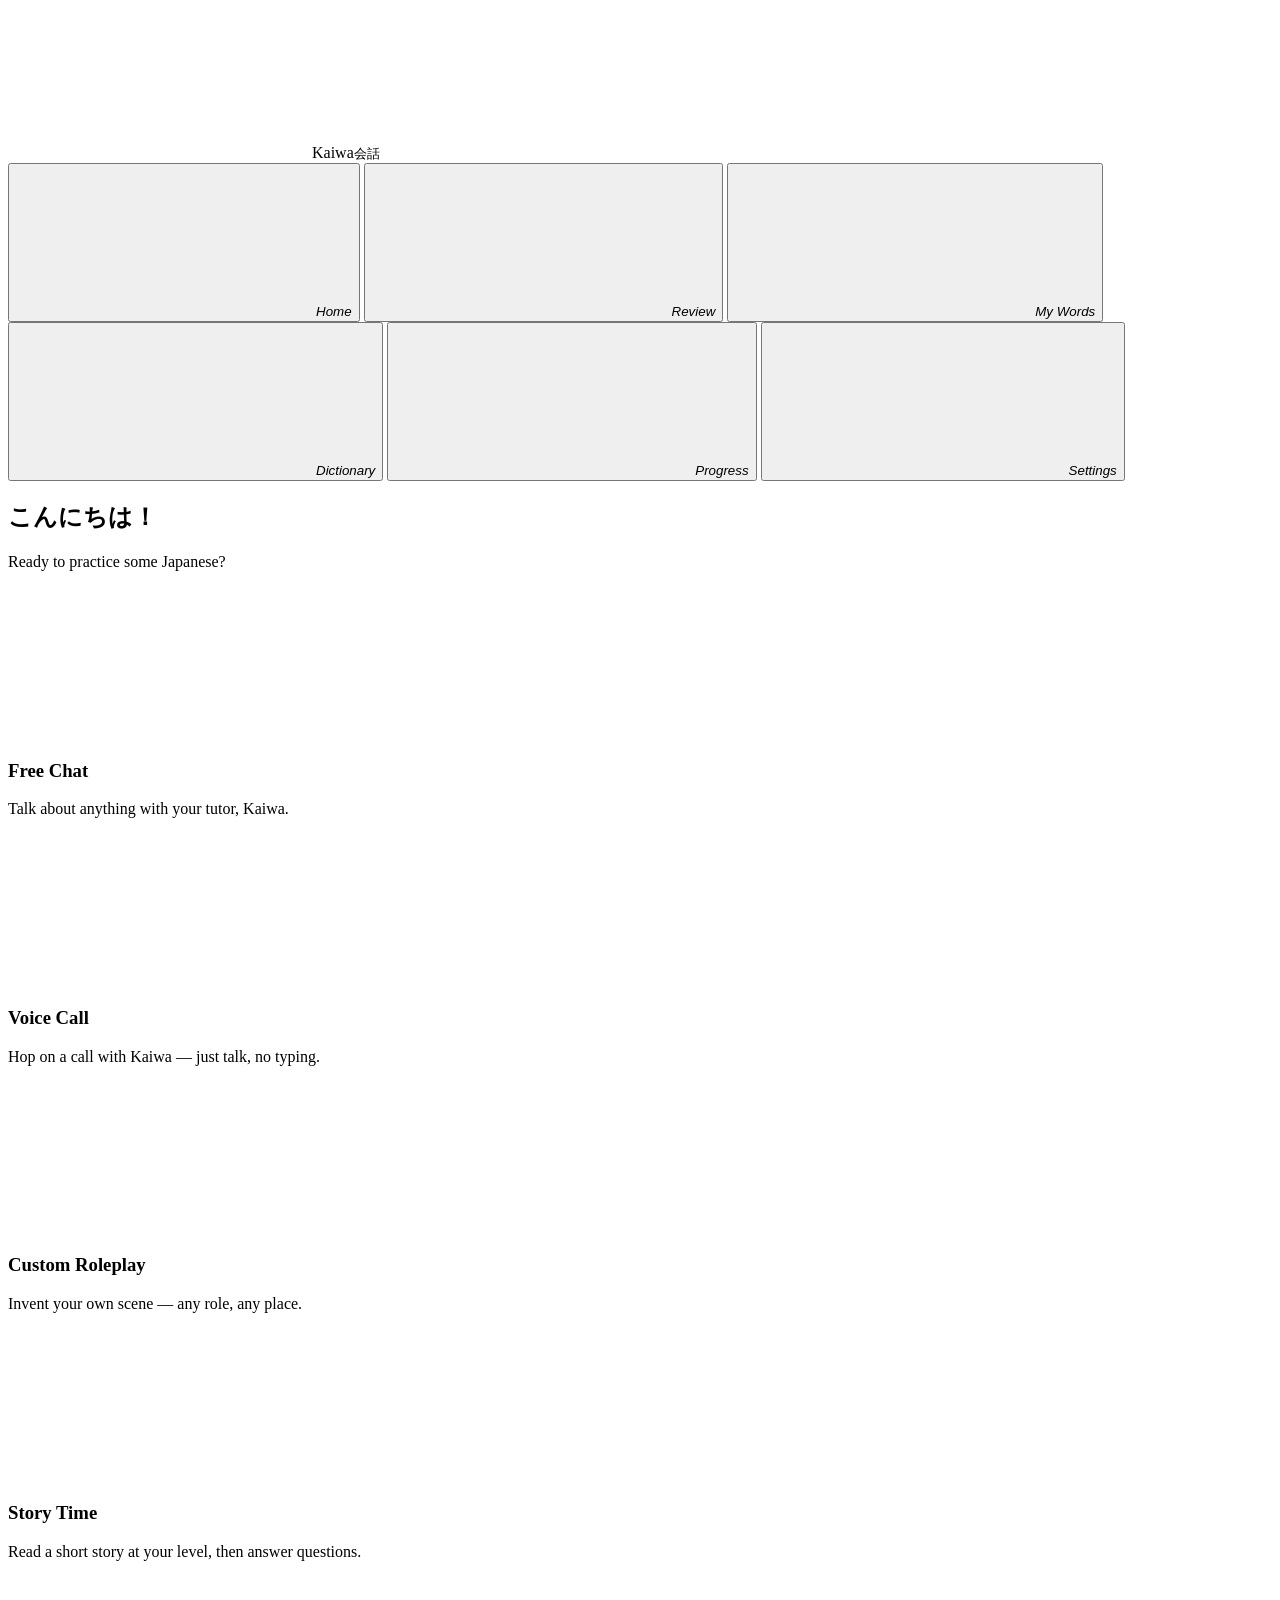
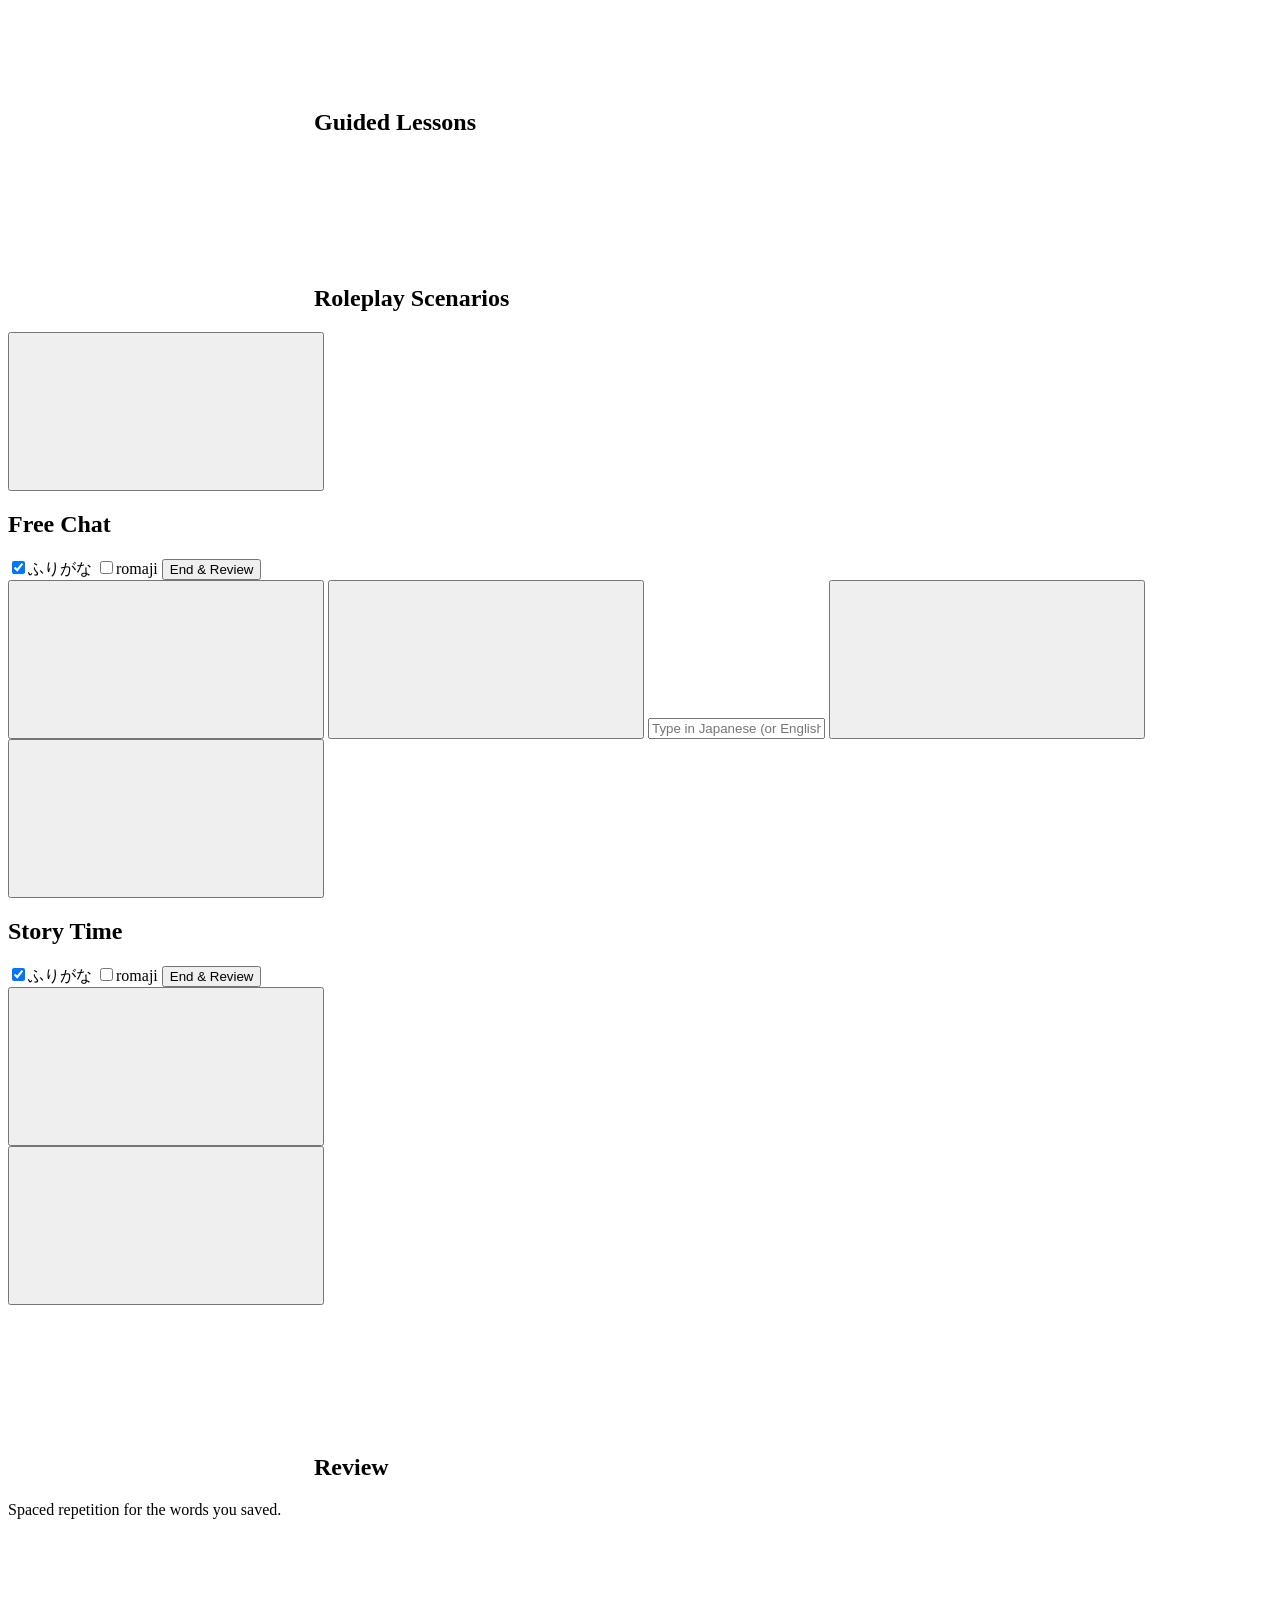
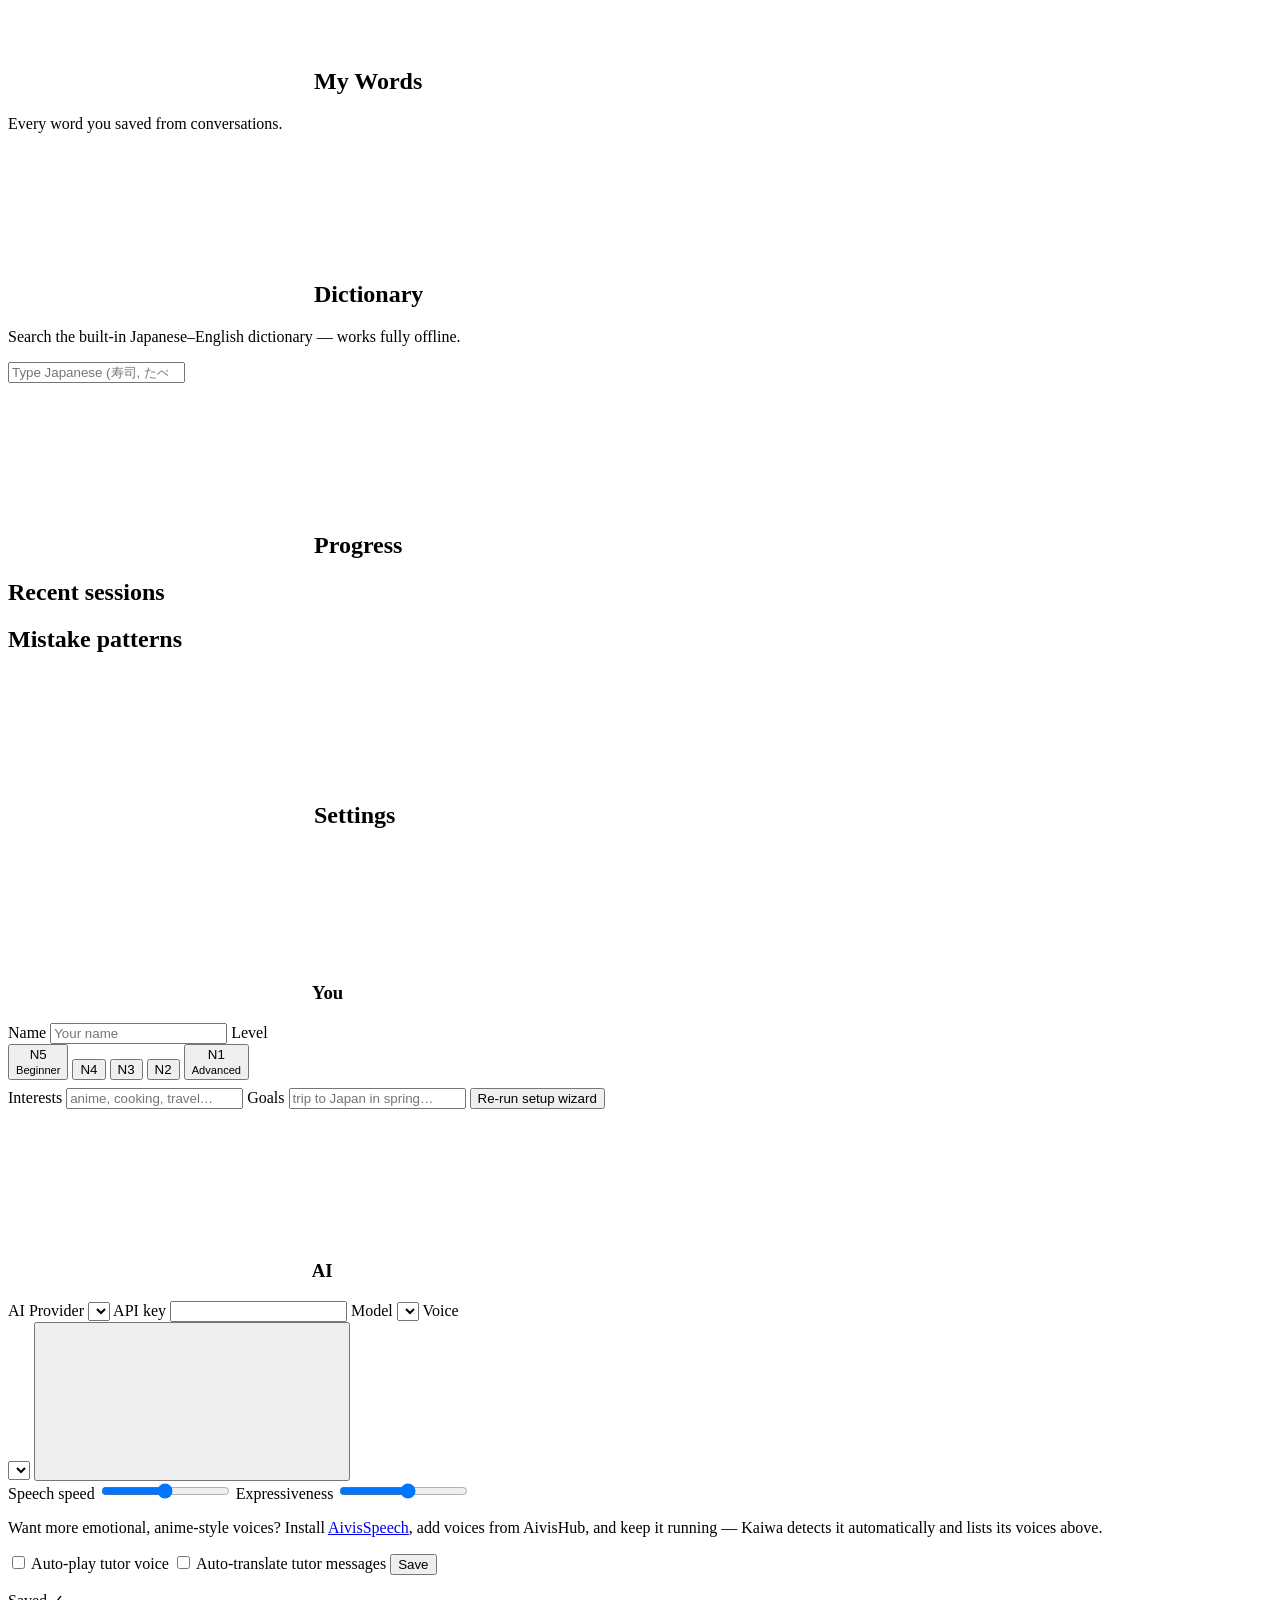
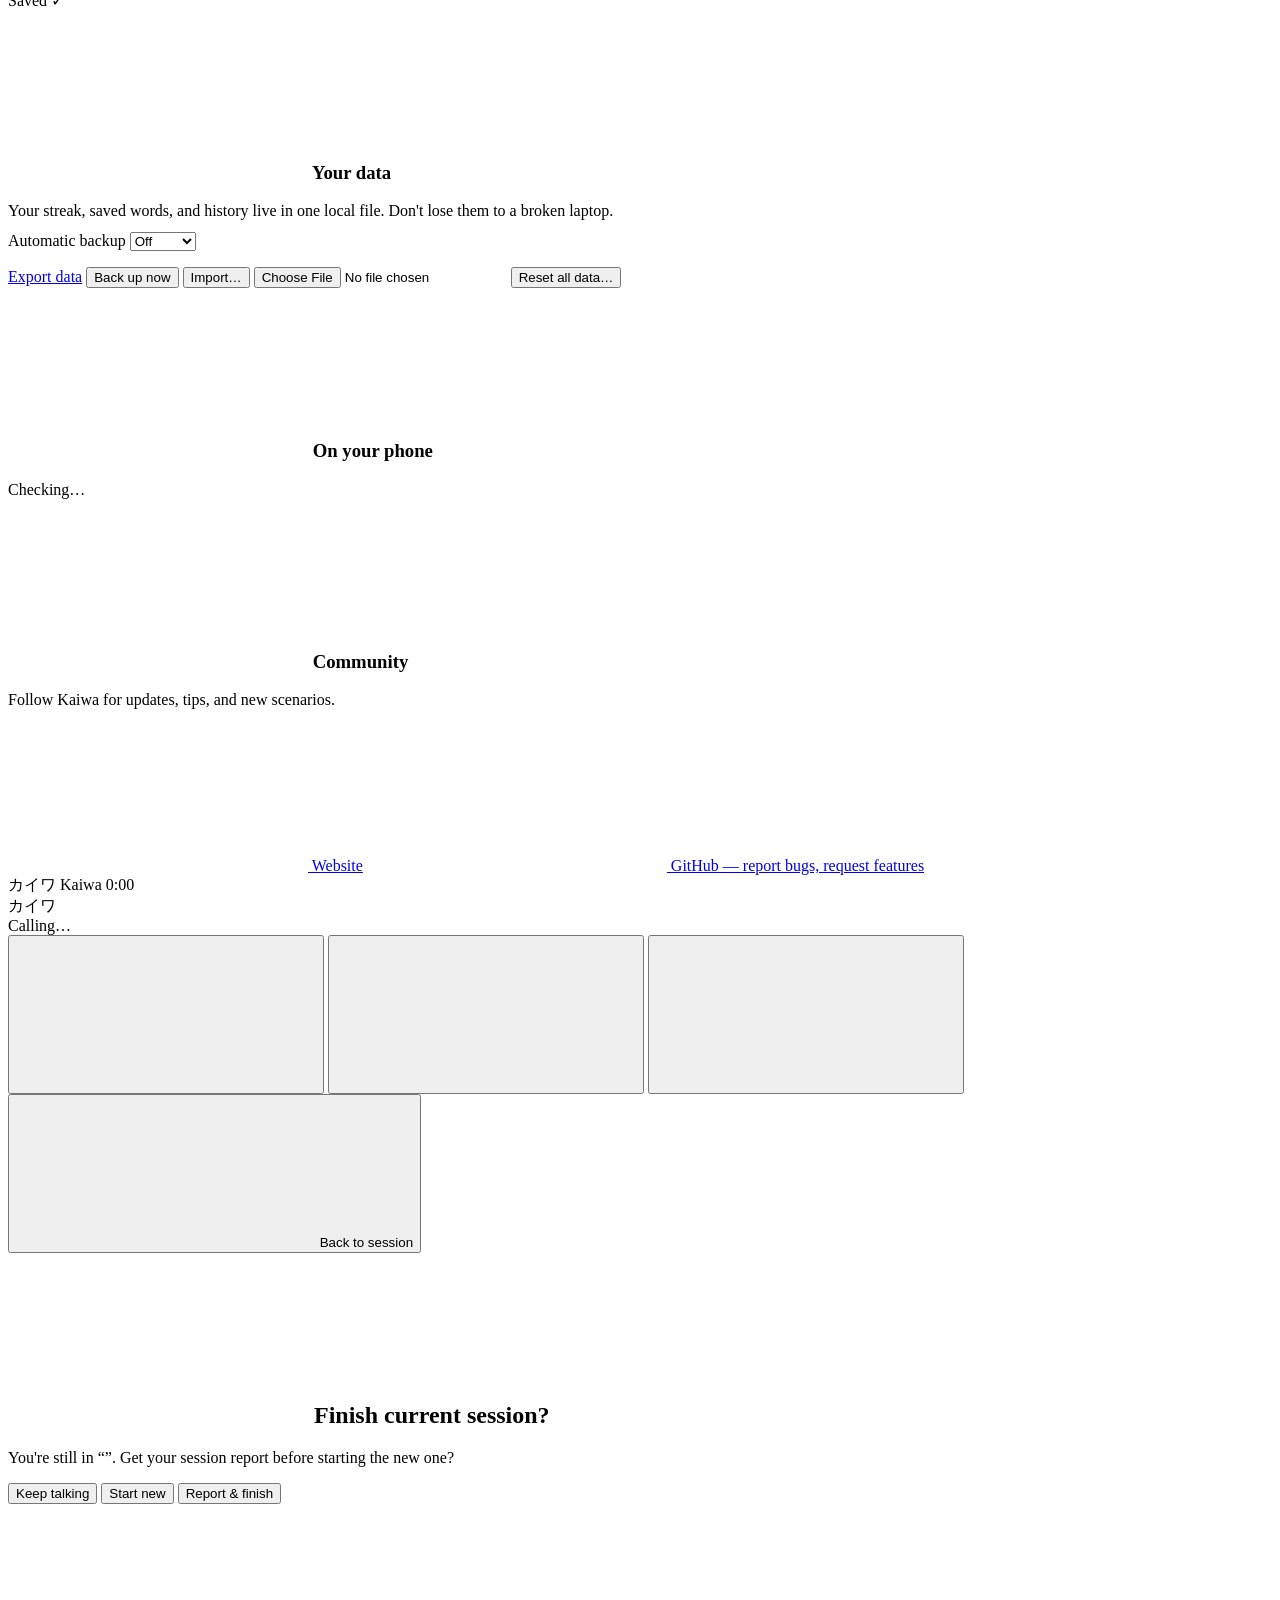
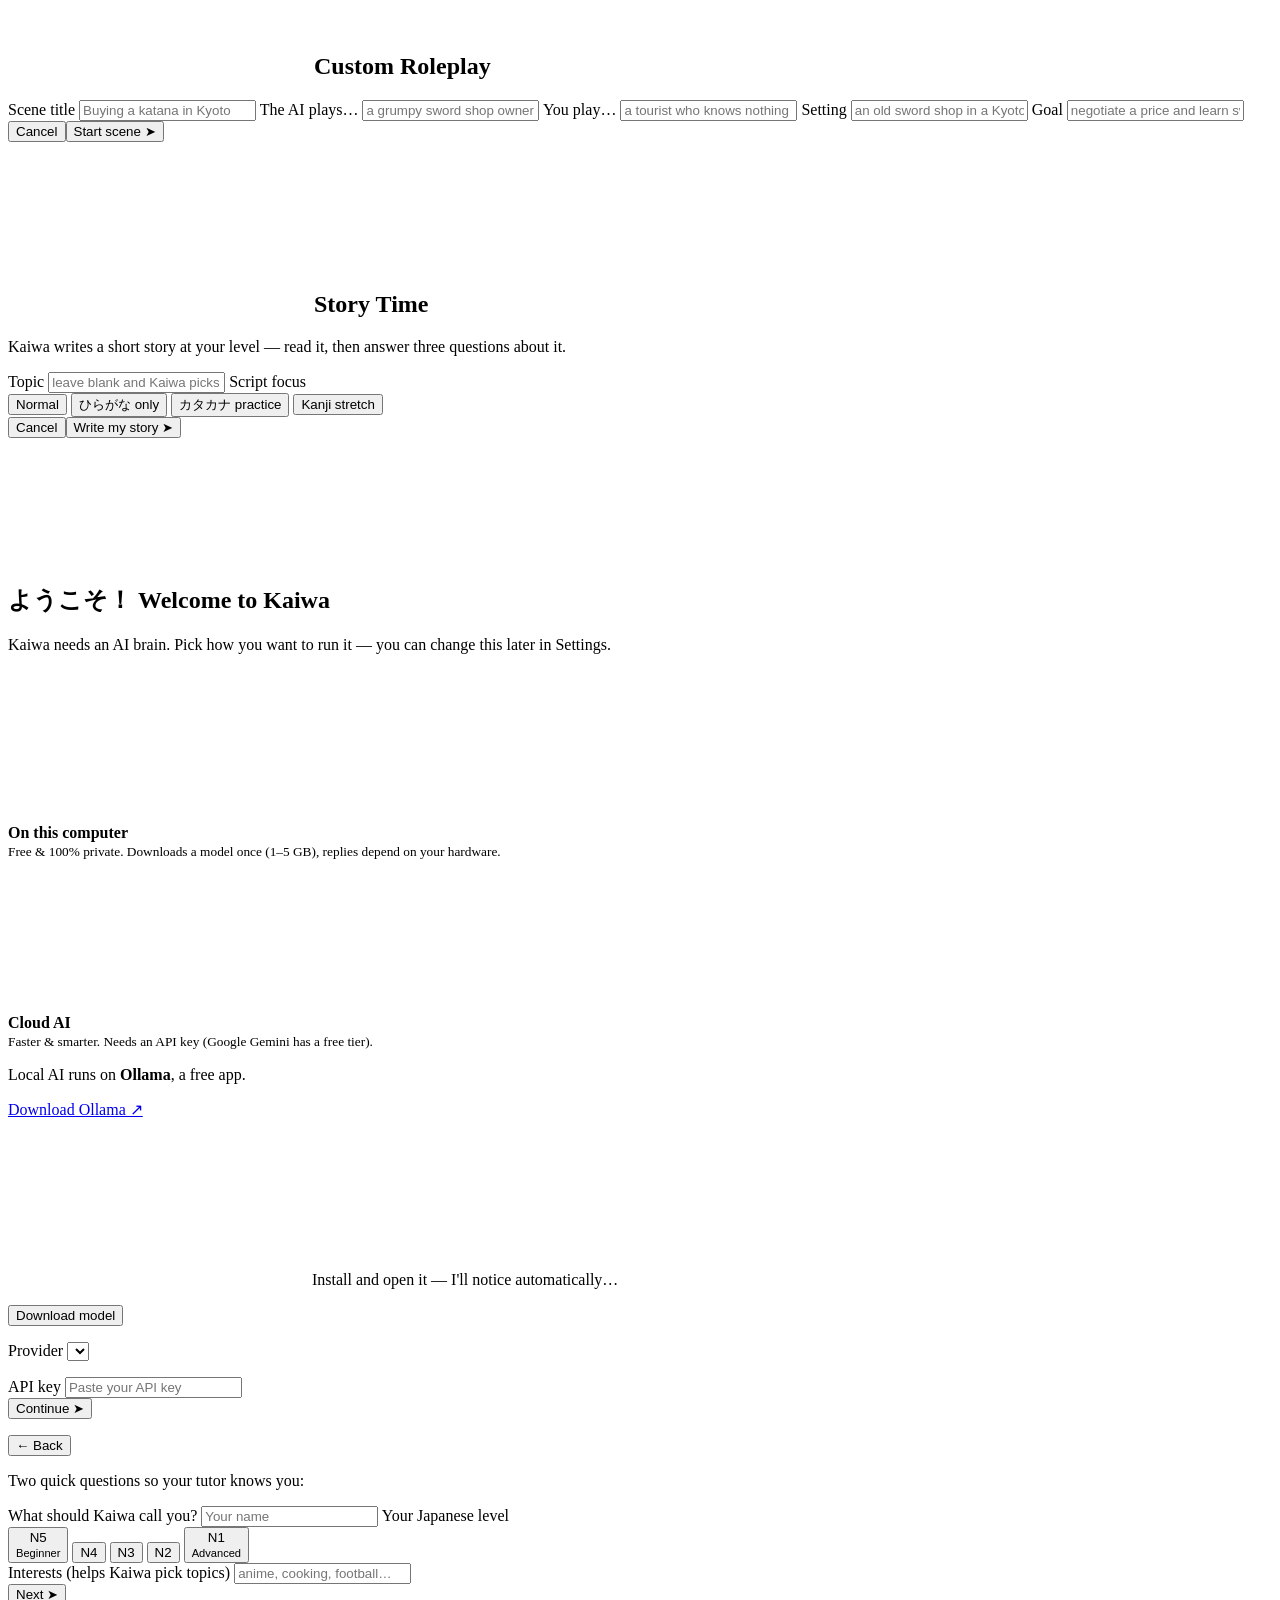
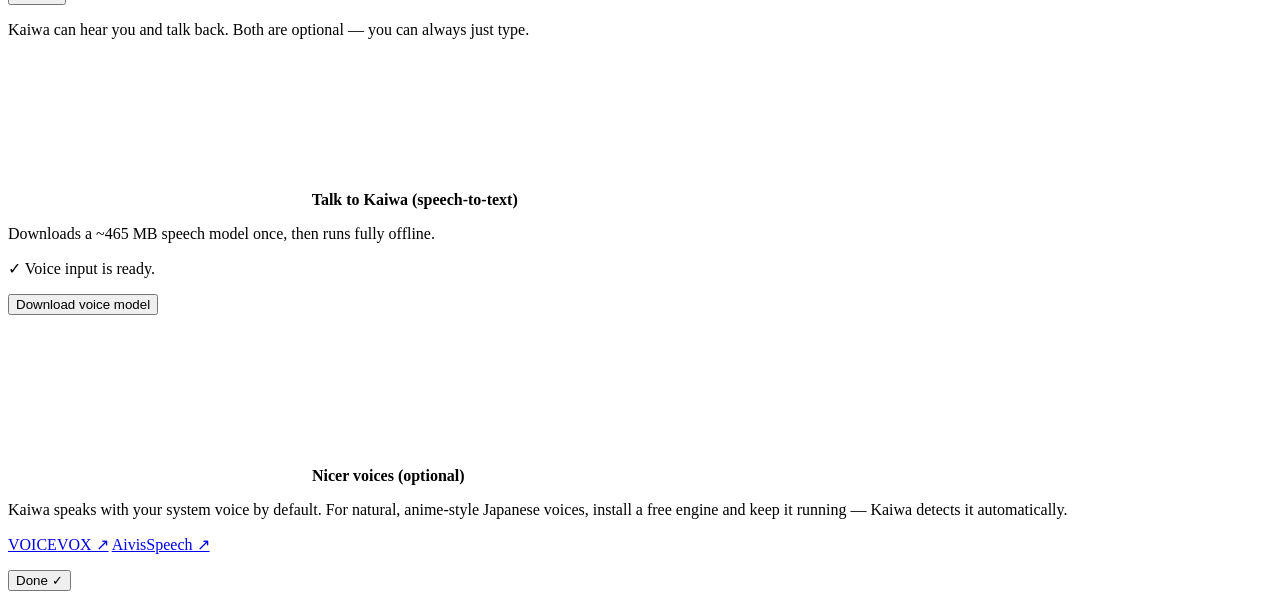
==== commit 3c8209ce: "Make installed app self-sufficient: STT, dictionary, voices, richer wizard The packaged app was miss" ====
--- a/web/index.html
+++ b/web/index.html
@@ -153,6 +153,7 @@
           </label>
           <label>Interests <input id="set-interests" type="text" placeholder="anime, cooking, travel…"></label>
           <label>Goals <input id="set-goals" type="text" placeholder="trip to Japan in spring…"></label>
+          <button id="rerun-setup" class="btn" type="button" style="margin-top:8px">Re-run setup wizard</button>
         </div>
         <div class="card">
           <h3><svg class="icon"><use href="/static/icons.svg#sparkles"/></svg> AI</h3>
@@ -340,7 +341,36 @@
         </div>
       </label>
       <label>Interests (helps Kaiwa pick topics) <input id="ob-interests" placeholder="anime, cooking, football…"></label>
-      <div class="modal-btns"><button class="btn primary" id="ob-start">はじめましょう！ Let's go ➤</button></div>
+      <div class="modal-btns"><button class="btn primary" id="ob-start">Next ➤</button></div>
+    </div>
+
+    <!-- STEP 2: voice (optional — speech in & nicer voices out) -->
+    <div id="ob-step-voice" class="hidden">
+      <p class="sub">Kaiwa can hear you and talk back. Both are optional — you can always just type.</p>
+
+      <div class="ob-voice-block">
+        <b><svg class="icon"><use href="/static/icons.svg#mic"/></svg> Talk to Kaiwa (speech-to-text)</b>
+        <p class="sub">Downloads a ~465 MB speech model once, then runs fully offline.</p>
+        <p id="ob-stt-ready" class="sub hidden">✓ Voice input is ready.</p>
+        <button id="ob-stt-btn" class="btn primary">Download voice model</button>
+        <div id="ob-stt-progress" class="hidden">
+          <div class="progress"><div id="ob-stt-fill" class="progress-fill"></div></div>
+          <p id="ob-stt-status" class="sub"></p>
+        </div>
+      </div>
+
+      <div class="ob-voice-block">
+        <b><svg class="icon"><use href="/static/icons.svg#volume-2"/></svg> Nicer voices (optional)</b>
+        <p class="sub">Kaiwa speaks with your system voice by default. For natural, anime-style
+          Japanese voices, install a free engine and keep it running — Kaiwa detects it automatically.</p>
+        <p>
+          <a class="btn" href="https://voicevox.hiroshiba.jp/" target="_blank" rel="noopener">VOICEVOX ↗</a>
+          <a class="btn" href="https://aivis-project.com/" target="_blank" rel="noopener">AivisSpeech ↗</a>
+        </p>
+        <p id="ob-voice-detected" class="sub"></p>
+      </div>
+
+      <div class="modal-btns"><button class="btn primary" id="ob-voice-done">Done ✓</button></div>
     </div>
   </div>
 </div>
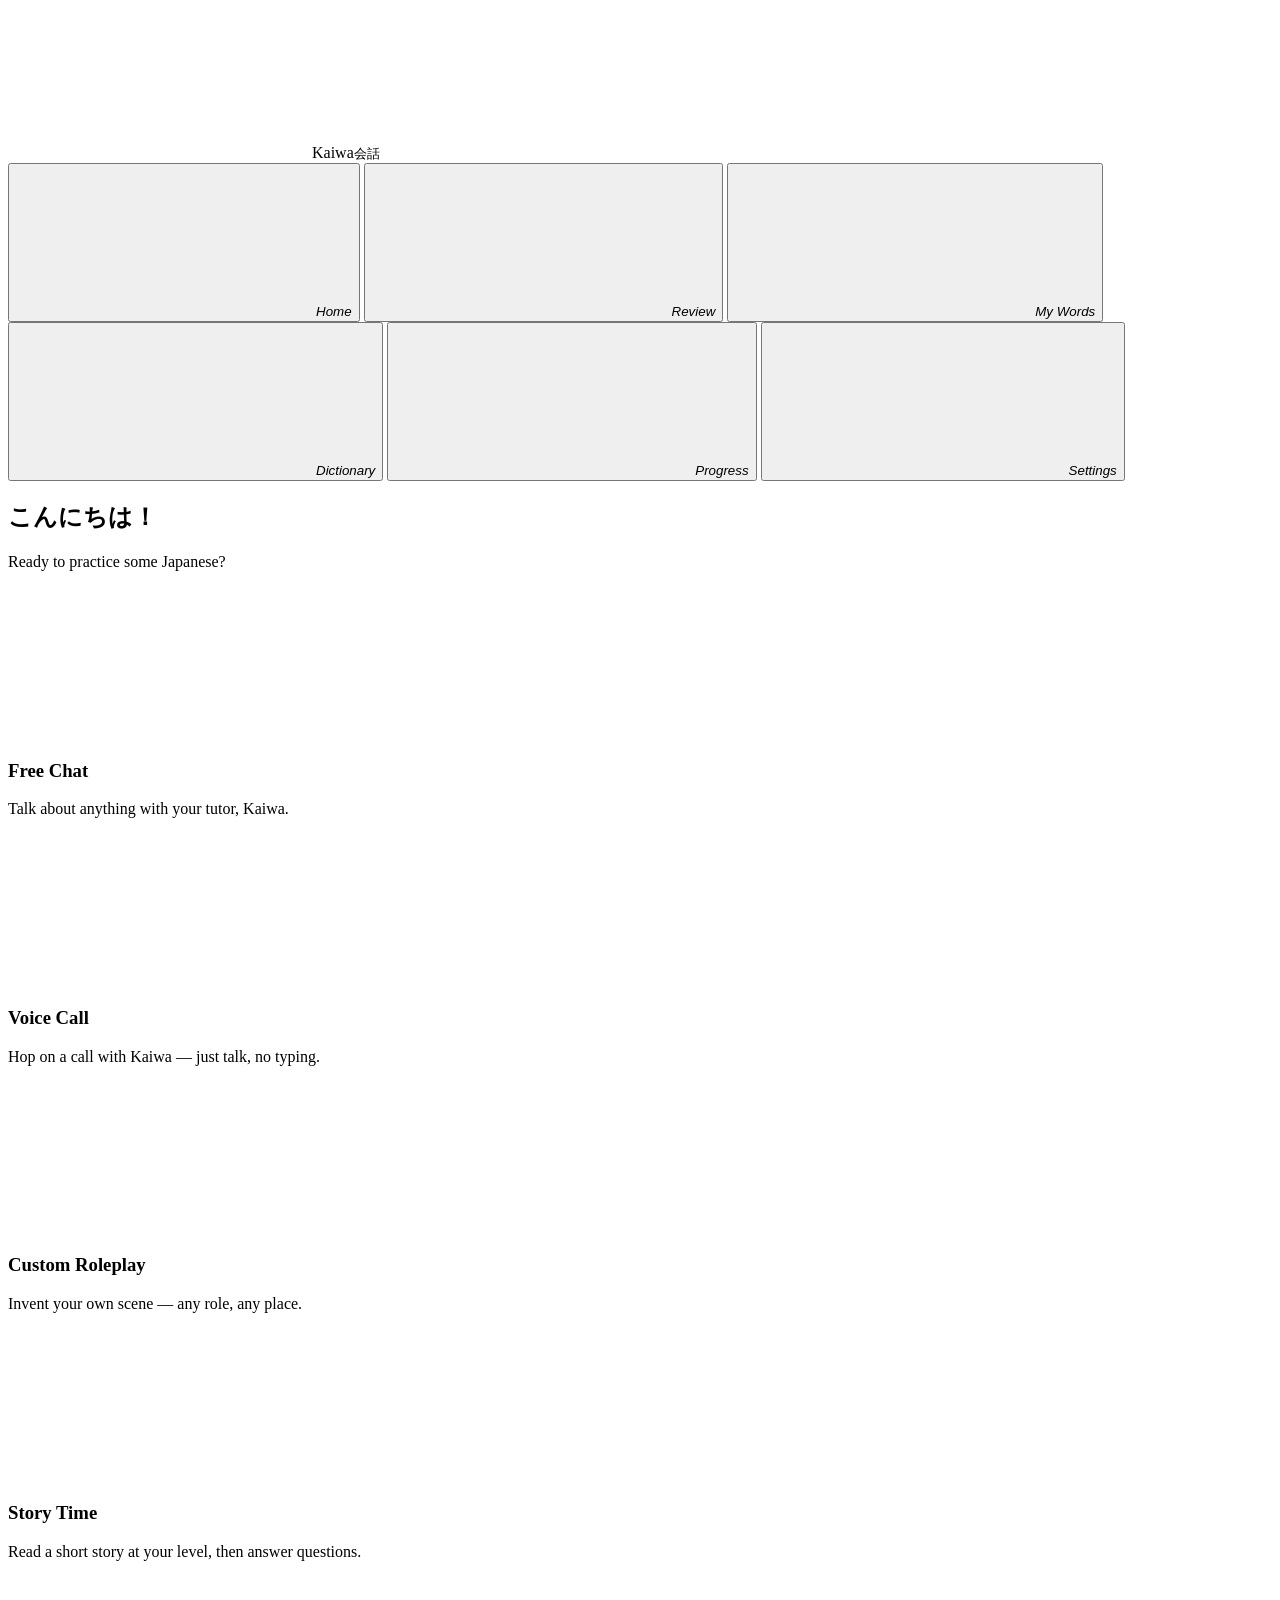
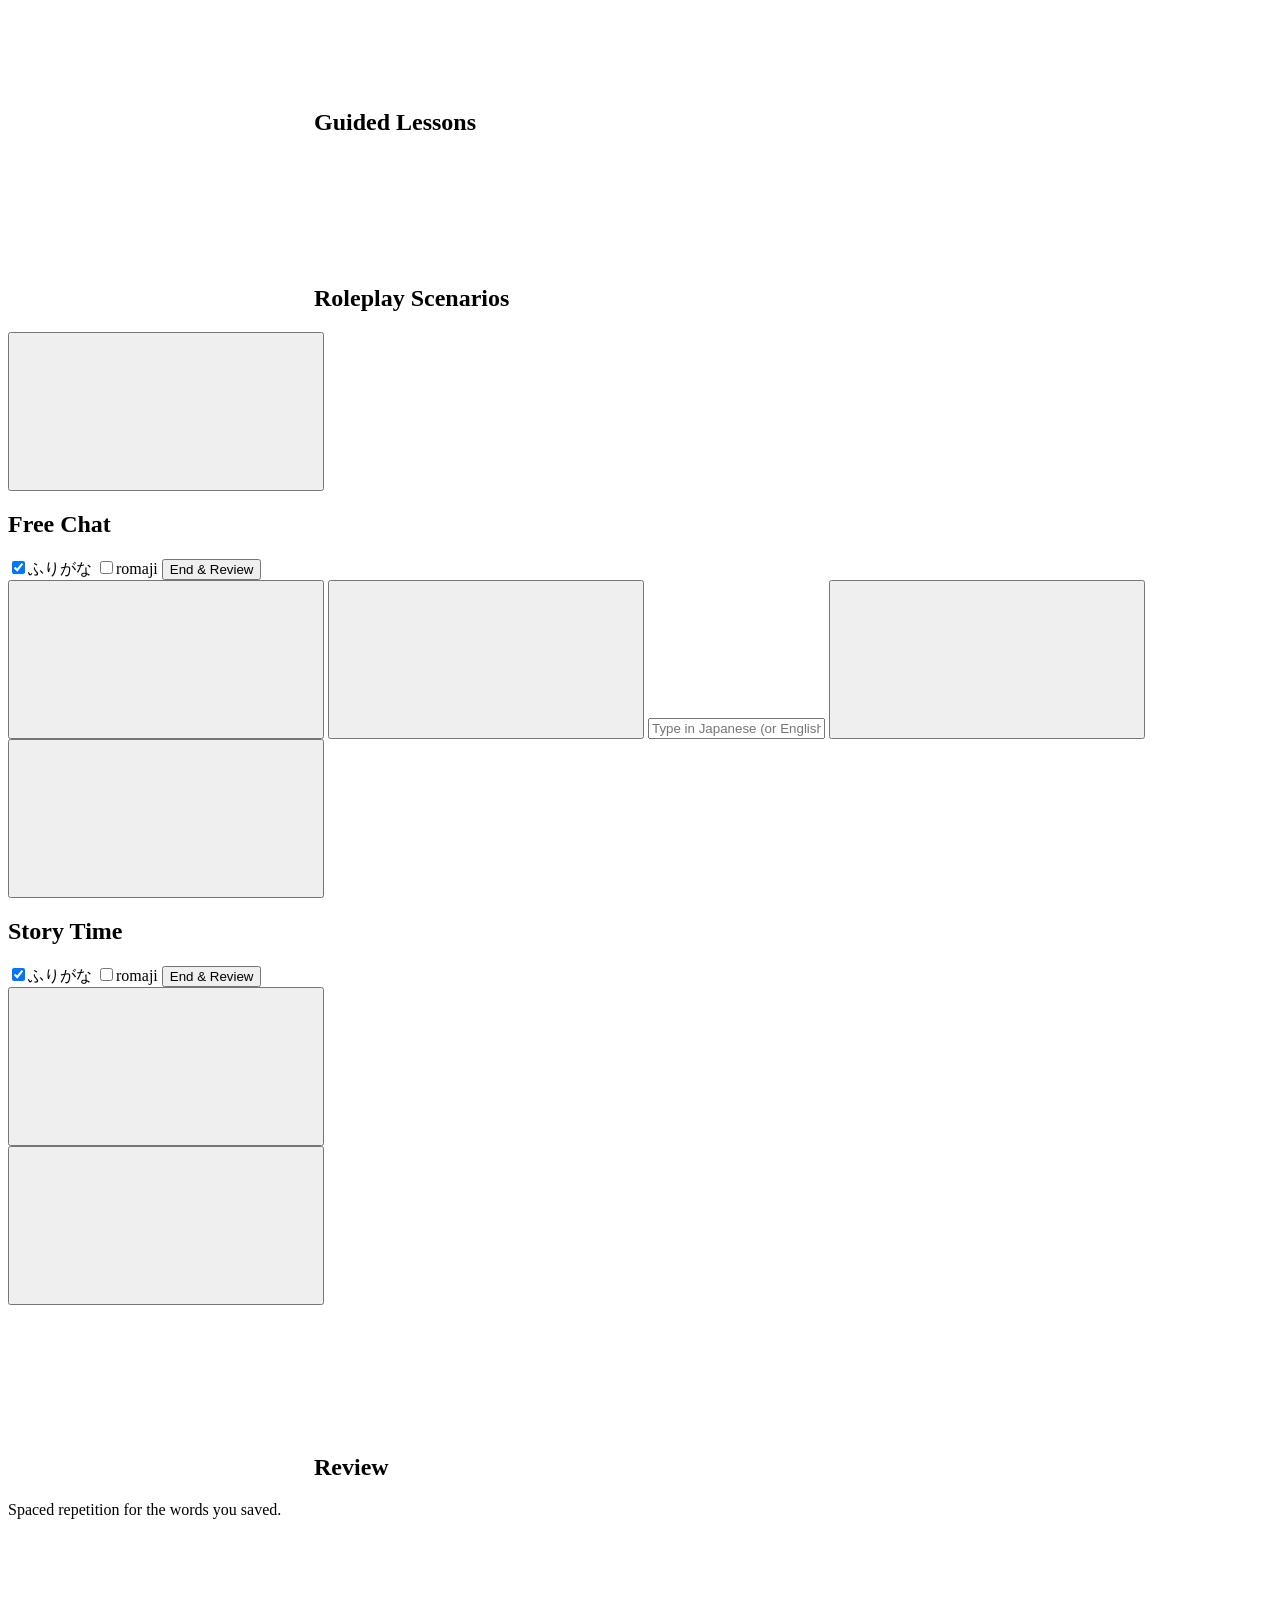
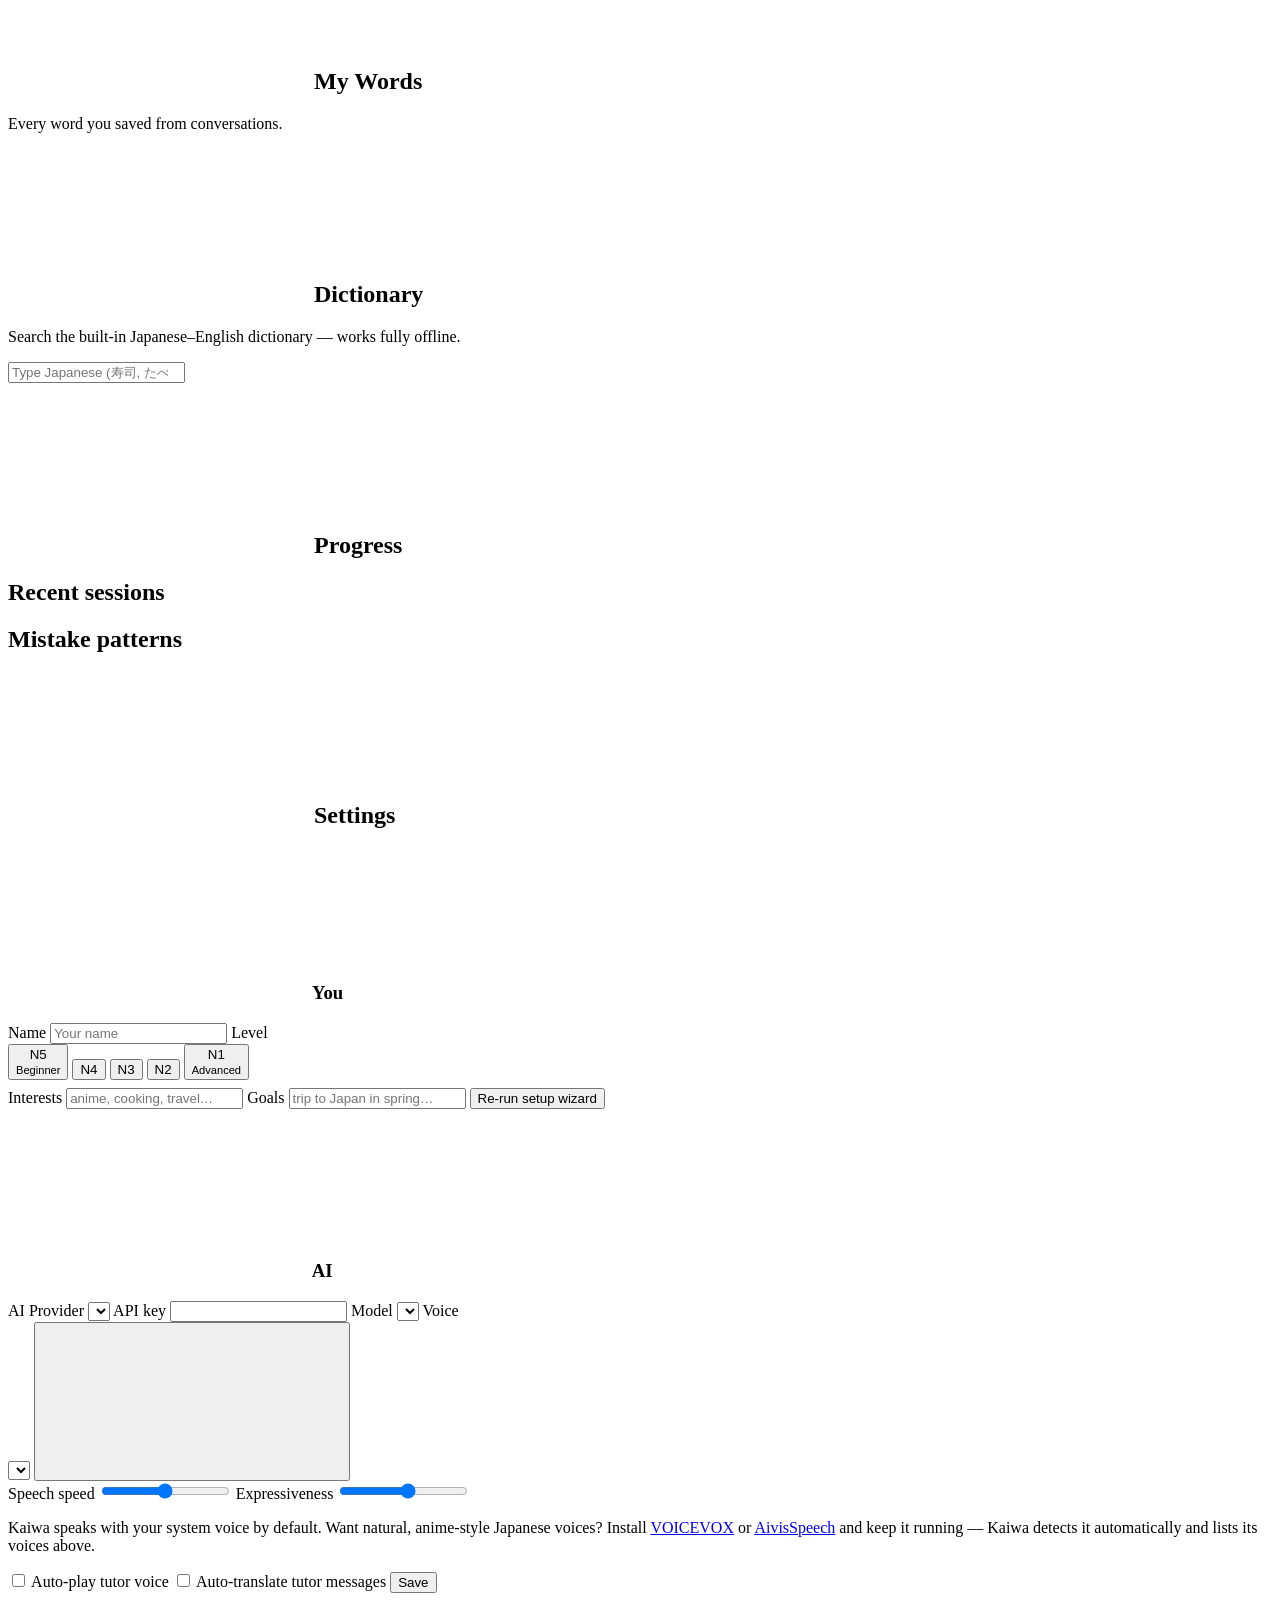
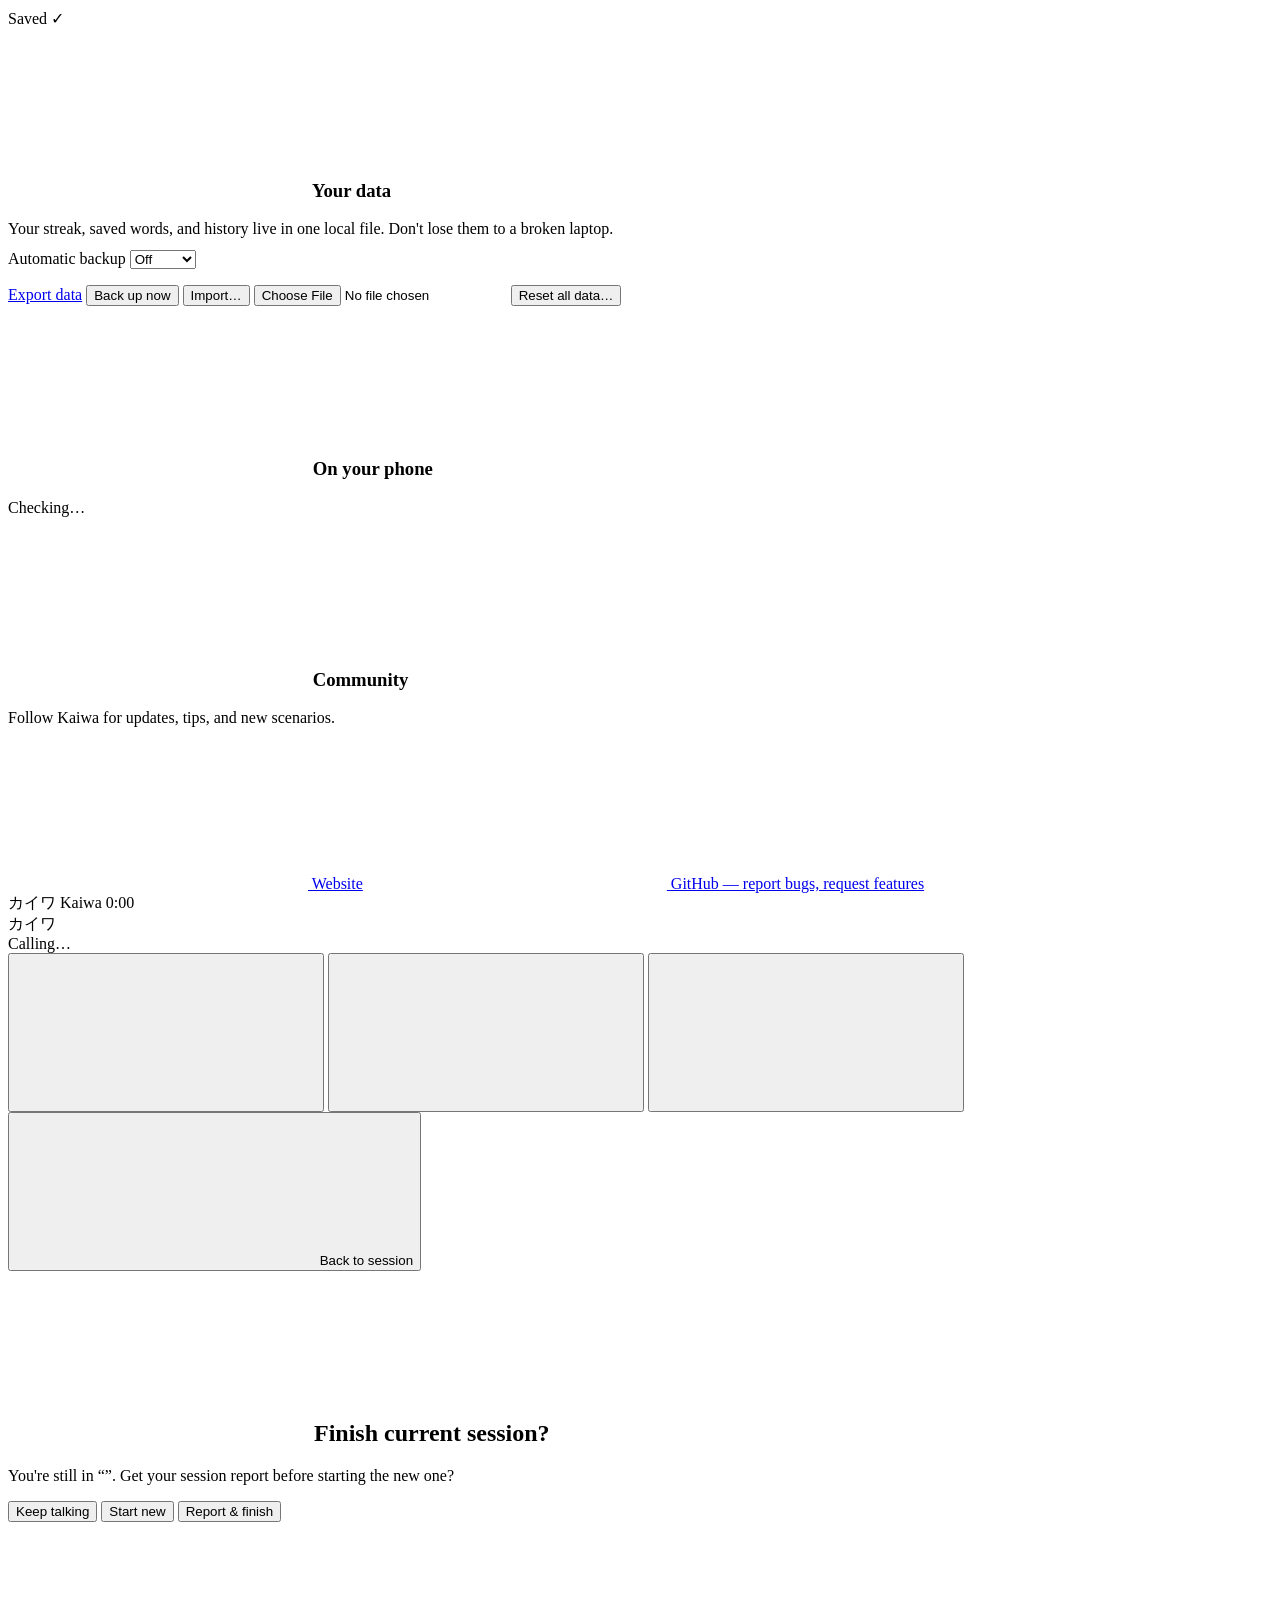
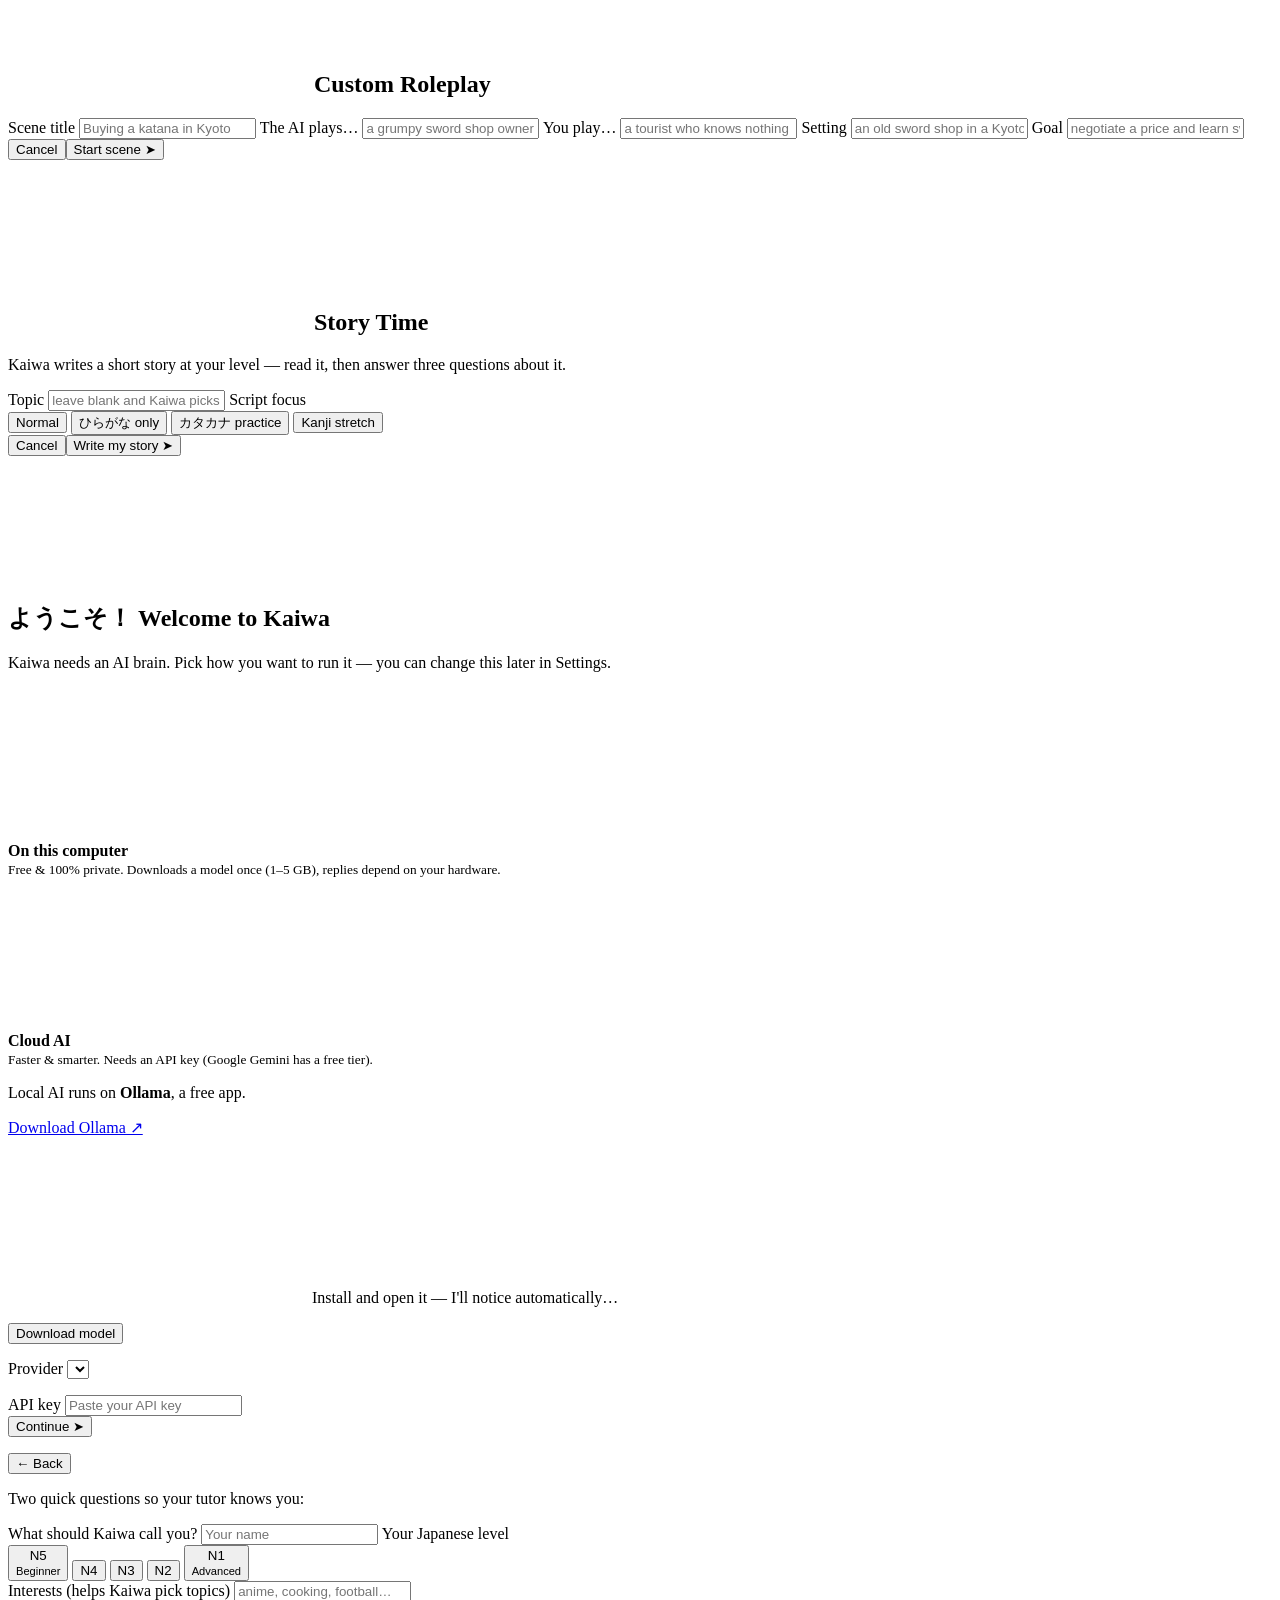
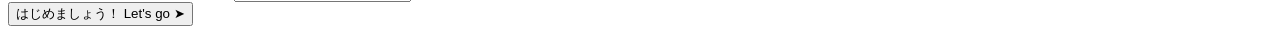
==== commit 441a3ba8: "Bundle the whisper STT model; wizard now handles only LLM setup Voice input worked but required a fi" ====
--- a/web/index.html
+++ b/web/index.html
@@ -168,9 +168,10 @@
           </label>
           <label>Speech speed <input id="set-speed" type="range" min="0.6" max="1.4" step="0.1"> <span id="speed-val"></span></label>
           <label>Expressiveness <input id="set-intonation" type="range" min="0.5" max="2" step="0.1"> <span id="intonation-val"></span></label>
-          <p class="sub" id="aivis-hint">Want more emotional, anime-style voices? Install
-            <a href="https://aivis-project.com/" target="_blank" rel="noopener">AivisSpeech</a>, add voices from AivisHub,
-            and keep it running — Kaiwa detects it automatically and lists its voices above.</p>
+          <p class="sub" id="aivis-hint">Kaiwa speaks with your system voice by default. Want natural, anime-style
+            Japanese voices? Install <a href="https://voicevox.hiroshiba.jp/" target="_blank" rel="noopener">VOICEVOX</a>
+            or <a href="https://aivis-project.com/" target="_blank" rel="noopener">AivisSpeech</a> and keep it running —
+            Kaiwa detects it automatically and lists its voices above.</p>
           <label class="row"><input type="checkbox" id="set-autoplay"> Auto-play tutor voice</label>
           <label class="row"><input type="checkbox" id="set-autotranslate"> Auto-translate tutor messages</label>
           <button id="save-settings" class="btn primary">Save</button>
@@ -341,36 +342,7 @@
         </div>
       </label>
       <label>Interests (helps Kaiwa pick topics) <input id="ob-interests" placeholder="anime, cooking, football…"></label>
-      <div class="modal-btns"><button class="btn primary" id="ob-start">Next ➤</button></div>
-    </div>
-
-    <!-- STEP 2: voice (optional — speech in & nicer voices out) -->
-    <div id="ob-step-voice" class="hidden">
-      <p class="sub">Kaiwa can hear you and talk back. Both are optional — you can always just type.</p>
-
-      <div class="ob-voice-block">
-        <b><svg class="icon"><use href="/static/icons.svg#mic"/></svg> Talk to Kaiwa (speech-to-text)</b>
-        <p class="sub">Downloads a ~465 MB speech model once, then runs fully offline.</p>
-        <p id="ob-stt-ready" class="sub hidden">✓ Voice input is ready.</p>
-        <button id="ob-stt-btn" class="btn primary">Download voice model</button>
-        <div id="ob-stt-progress" class="hidden">
-          <div class="progress"><div id="ob-stt-fill" class="progress-fill"></div></div>
-          <p id="ob-stt-status" class="sub"></p>
-        </div>
-      </div>
-
-      <div class="ob-voice-block">
-        <b><svg class="icon"><use href="/static/icons.svg#volume-2"/></svg> Nicer voices (optional)</b>
-        <p class="sub">Kaiwa speaks with your system voice by default. For natural, anime-style
-          Japanese voices, install a free engine and keep it running — Kaiwa detects it automatically.</p>
-        <p>
-          <a class="btn" href="https://voicevox.hiroshiba.jp/" target="_blank" rel="noopener">VOICEVOX ↗</a>
-          <a class="btn" href="https://aivis-project.com/" target="_blank" rel="noopener">AivisSpeech ↗</a>
-        </p>
-        <p id="ob-voice-detected" class="sub"></p>
-      </div>
-
-      <div class="modal-btns"><button class="btn primary" id="ob-voice-done">Done ✓</button></div>
+      <div class="modal-btns"><button class="btn primary" id="ob-start">はじめましょう！ Let's go ➤</button></div>
     </div>
   </div>
 </div>
